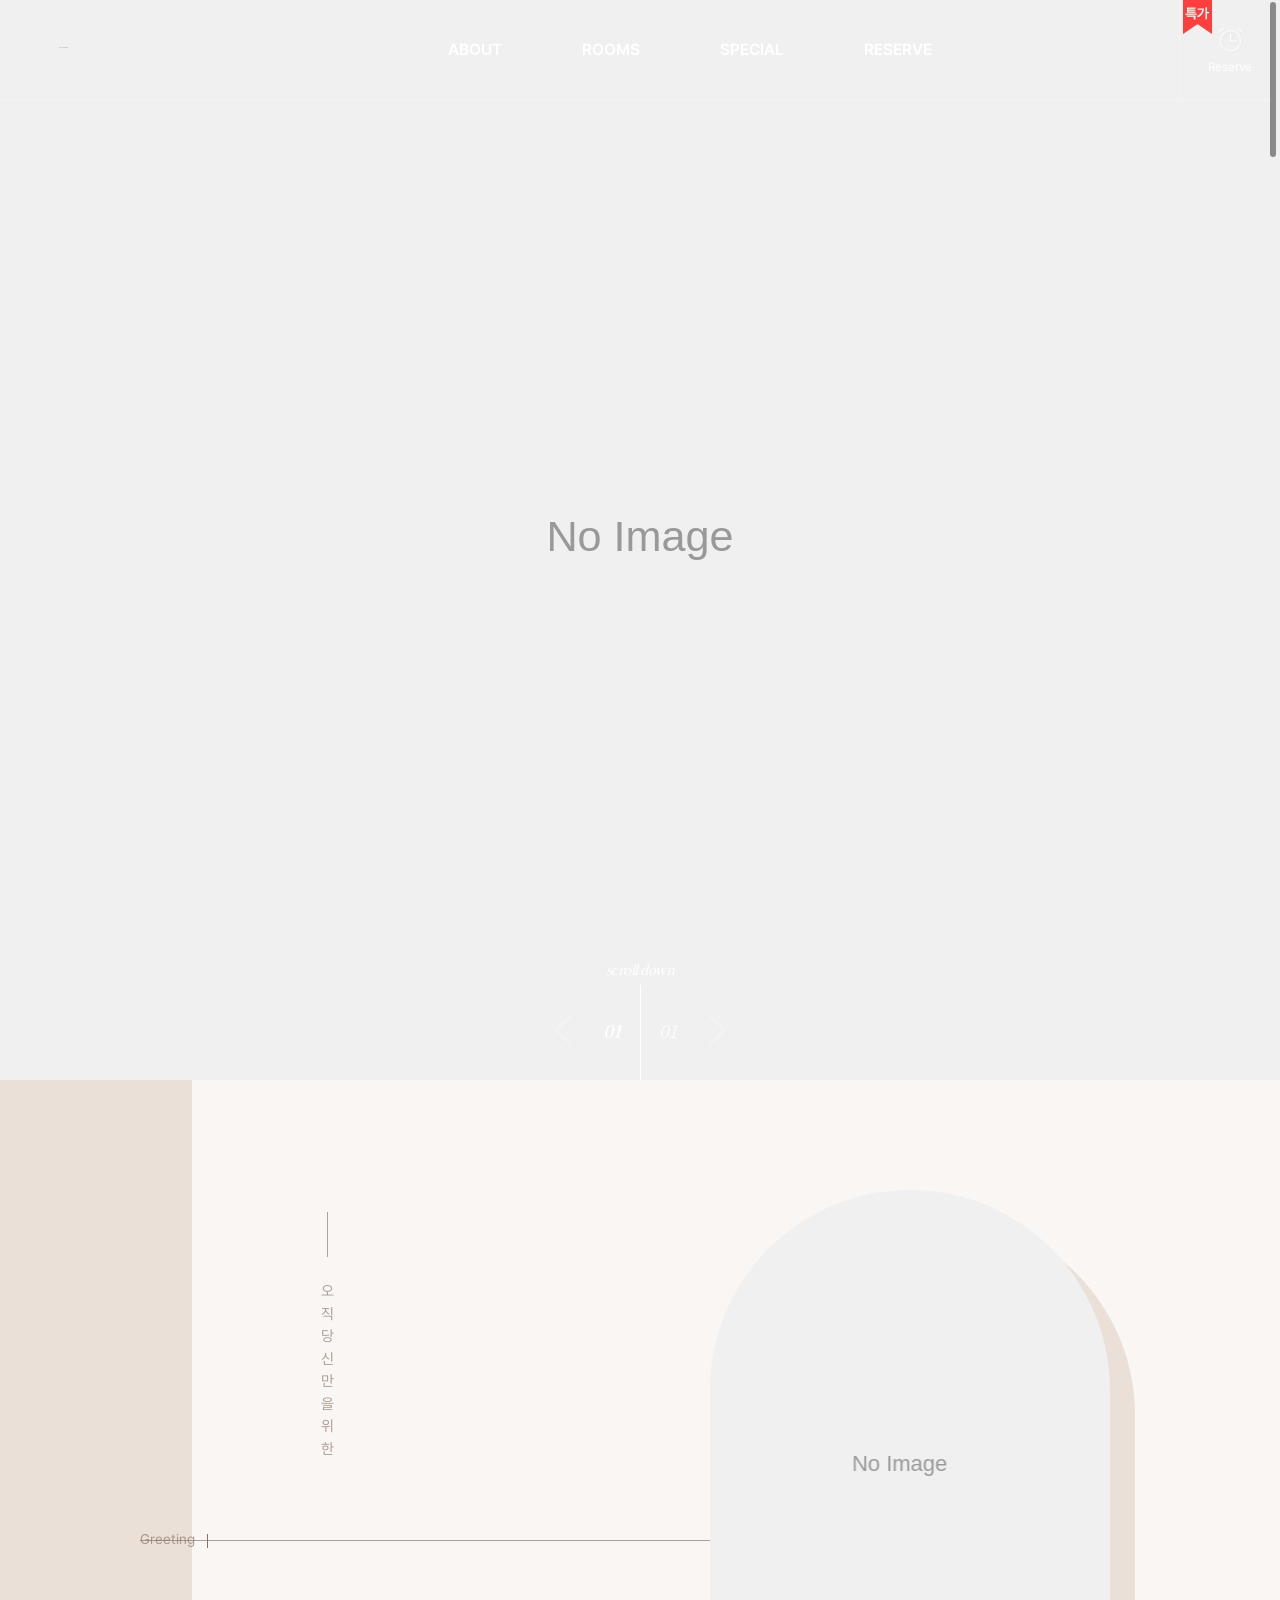
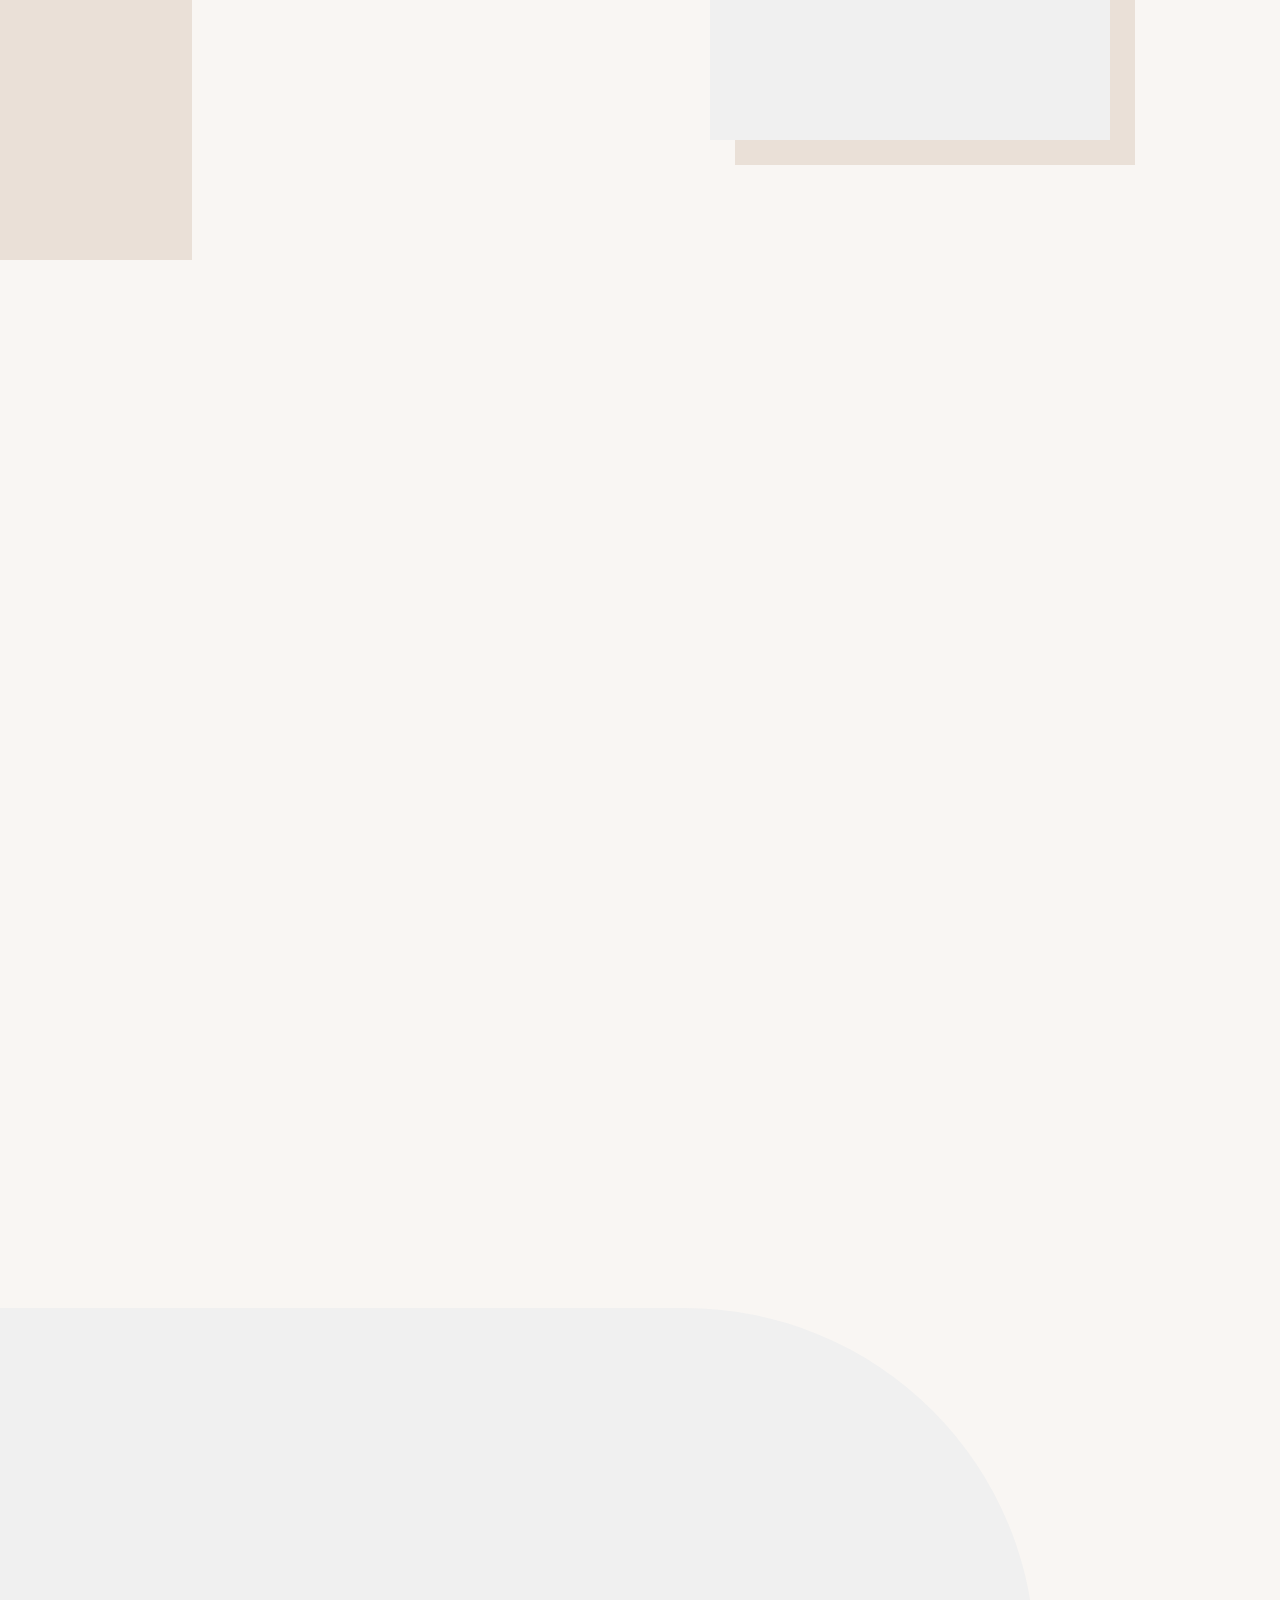
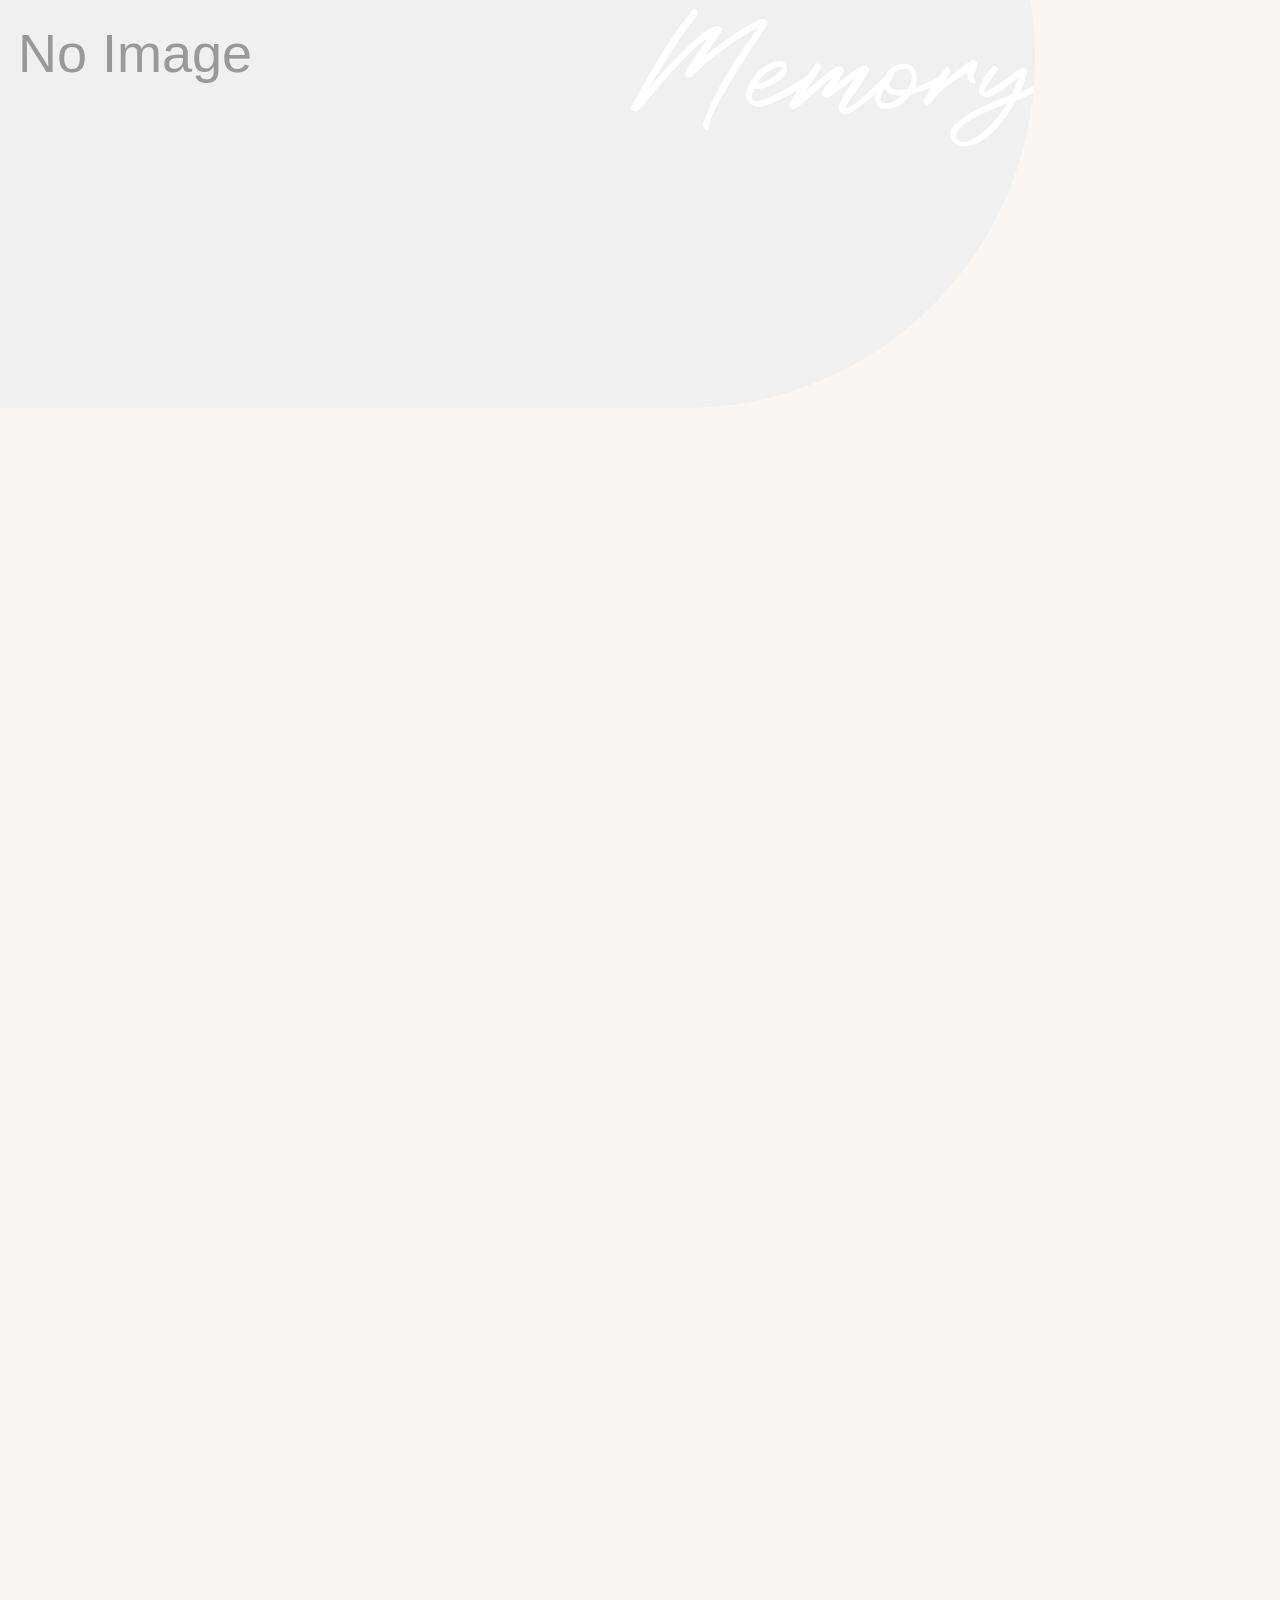
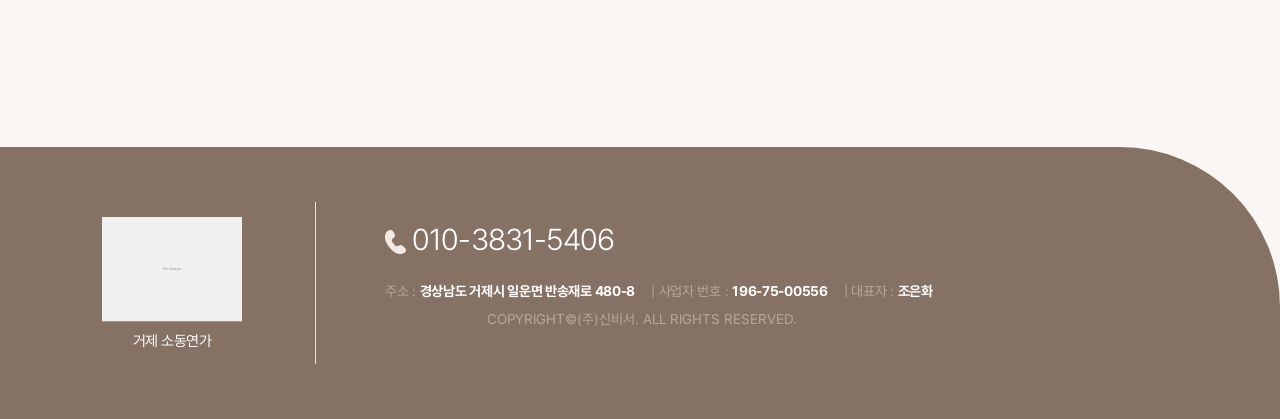
==== index.html @ 1a09d413 "Deploy site files" ====
<!DOCTYPE html>
<html xmlns="http://www.w3.org/1999/xhtml" class="is-smooth-scroll-compatible is-loading">
<head>
    <!-- 렌더 게이트: 매핑 전 placeholder/fallback 깜빡임 방지 (매핑 완료 시 페이드인) -->
    <style>html.tpl-loading body{opacity:0}body{opacity:1;transition:opacity .3s ease}</style>
    <script>document.documentElement.classList.add('tpl-loading');window.__tplReveal=function(){document.documentElement.classList.remove('tpl-loading');};setTimeout(function(){window.__tplReveal&&window.__tplReveal();},3000);</script>
    <meta name="viewport" content="width=device-width, initial-scale=1.0">
    <meta http-equiv="Content-Type" content="text/html; charset=utf-8">
    <meta property="og:type" content="website">
    <title data-page-title>거제 소동연가 스파 펜션 - 홈</title>
    <link rel="icon" href="data:," />
    <link rel="stylesheet" type="text/css" href="styles/theme.css">
    <link rel="stylesheet" type="text/css" href="styles/reset.css">
    <link rel="stylesheet" type="text/css" href="styles/style.css">
    <link rel="stylesheet" type="text/css" href="styles/board_black.css">
    <link rel="stylesheet" type="text/css" href="styles/popup_black.css">
    <link rel="stylesheet" type="text/css" href="styles/swiper-bundle.min.css">
    <link rel="stylesheet" type="text/css" href="styles/popup.css">
    <script src="js/jquery.min.js"></script>
    <script src="js/jquery-ui.min.js"></script>
    <script type="text/javascript" src="js/swiper-bundle.min.js"></script>
    <script type="text/javascript" src="js/jquery.cookie.min.js"></script>
    <script type="text/javascript" src="js/ScrollTrigger.min.js"></script>
    <script type="text/javascript" src="js/gsap.min.js"></script>
    <script type="text/javascript" src="js/polyfill.min.js"></script>
    <script type="text/javascript" src="js/sly.js"></script>
    <script nomodule="" src="//polyfill.io/v3/polyfill.min.js?features=Object.assign%2CElement.prototype.append%2CNodeList.prototype.forEach%2CCustomEvent%2Csmoothscroll" crossorigin="anonymous"></script>
    <script type="text/javascript" src="js/locomotive-scroll.min.js"></script>
  <!-- Open Graph Meta Tags for Social Media -->
  <meta property="og:type" content="website" />
  <meta property="og:title" content="거제 소동연가 스파 펜션 - 홈" />
  <meta property="og:description" content="오션뷰를 품은 자쿠지 스파가 있는 소동연가 펜션입니다. 거제도에서 편안한 쉼과 감성 가득한 시간을 연인, 가족과 함께 보내보세요." />
  
  <meta property="og:url" content="https://sodongyeonga.kr" />

  <!-- Twitter Card Meta Tags -->
  <meta name="twitter:card" content="summary_large_image" />
  <meta name="twitter:title" content="거제 소동연가 스파 펜션 - 홈" />
  <meta name="twitter:description" content="오션뷰를 품은 자쿠지 스파가 있는 소동연가 펜션입니다. 거제도에서 편안한 쉼과 감성 가득한 시간을 연인, 가족과 함께 보내보세요." />
  
</head>
<body>
    <div id="wrap">
        <div id="header-wrap"></div>
        <div class="scroll-wrap" id="doc" data-scroll-container="">
            <!-- s: container -->
            <div id="container">
                <!--// signature_video : 영상 밴드(숙소에 따라 있고 없다) -->
                <!-- data-* : data-index-signature | customFields.pages.index.sections[0].signature (mediaType==='video' 이면 videos[isSelected][0] 재생, 아니면 영역째 숨김) -->
                <div class="vimeoWrap" data-index-signature style="display:none;"></div>
                <!--// signature_video -->
                <!--// main_visual -->
                <div class="main_visual visual fadeDown" data-scroll="">
                    <div class="visual_box">
                        <div class="visual_control">
                            <div class="swiper-arw swiper-button-prev" style="background:url(images/visual_prev.png) no-repeat left center ;background-size:auto 100%;"></div>
                            <div class="paging swiper-pagination"></div>
                            <div class="swiper-arw swiper-button-next" style="background:url(images/visual_next.png) no-repeat right center ;background-size:auto 100%;"></div>
                        </div>
                        <div class="swiper-container">
                            <!-- data-* : data-index-hero-slides | customFields.pages.index.sections[0].hero.images[isSelected] (배경 슬라이드 동적 생성) -->
                            <div class="swiper-wrapper" data-index-hero-slides></div>
                        </div>
                    </div>
                    <a href="#content" class="scroll_down">scroll down</a>
                </div>
                <!--// main_visual -->
                <!-- s: content -->
                <section id="content" class="main">
                    <!-- s: main_about -->
                    <div class="main_about" data-scroll="">
                        <div class="cont">
                            <div class="fr">
                                <div class="img">
                                    <!-- data-* : data-index-about-image | essence.images[isSelected][0].url (background) -->
                                    <div class="vimg"><p class="about-img01" style="background-repeat:no-repeat;background-position:53% 50%;" data-index-about-image></p></div>
                                    <p class="rtxt fadeUp" data-scroll="">오직당신만을위한</p>
                                    <div class="bg"><p class="about-img02"></p></div>
                                </div>
                            </div>
                            <div class="fl">
                                <div class="vc">
                                    <p class="rtxt" data-scroll=""><span class="fadeUp" data-scroll="">오직당신만을위한</span></p>
                                    <!-- data-* : data-index-about-eyebrow | hero.title / data-index-about-title | essence.title -->
                                    <h3><span class="fadeUp" data-scroll="" data-index-about-eyebrow></span><i class="fadeUp" data-scroll="" data-index-about-title></i></h3>
                                    <div class="stxt" data-scroll="">
                                        <span>Greeting</span>
                                        <!-- data-* : data-index-about-description | essence.description (\n→<br>) -->
                                        <p data-index-about-description></p>
                                    </div>
                                </div>
                            </div>
                        </div>
                    </div>
                    <!-- e: main_about -->
                    <!-- s: main_room -->
                    <div class="main_room">
                        <div class="tits">
                            <h3 class="fadeUp" data-scroll="">Room</h3>
                            <p class="fadeUp" data-scroll="">Preview</p>
                        </div>
                        <div class="cont fadeUp" data-scroll="">
                            <div class="room">
                                <div class="swiper-container room-slide">
                                    <!-- data-* : data-index-room-slides | customFields.roomtypes[] (+ rooms[] id매칭). 동적 생성, 링크 room.html?room_id={id} -->
                                    <div class="swiper-wrapper item" data-index-room-slides></div>
                                </div>
                            </div>
                            <div class="room-ctrl">
                                <a href="#n" class="room-prev" style="background:url(images/room_prev.png) no-repeat left center"><span>이전</span></a>
                                <div class="room-paging"></div>
                                <a href="#n" class="room-next" style="background:url(images/room_next.png) no-repeat right center"><span>다음</span></a>
                            </div>
                        </div>
                    </div>
                    <!-- e: main_room -->
                    <!-- s: main_memory -->
                    <div class="main_memory">
                        <div class="cont">
                            <!-- data-* : data-index-memory-image | closing.images[isSelected][0].url (background) -->
                            <div class="img" data-scroll="" style="background-repeat:no-repeat;background-position:50% 50%;" data-index-memory-image>
                                <p class="memory-txt">Memory</p>
                            </div>
                            <div class="txt fadeUp" data-scroll="">
                                <!-- data-* : data-index-memory-description | closing.description (\n→<br>) -->
                                <p data-index-memory-description></p>
                            </div>
                            <p class="rtxt fadeUp" data-scroll="">소중한추억</p>
                        </div>
                    </div>
                    <!-- e: main_memory -->
                    <!-- s: main_stay -->
                    <div class="main_stay">
                        <div class="tits">
                            <!-- data-* : data-index-stay-name-en | property.nameEn (숙소 영문명) -->
                            <h3 class="fadeUp" data-scroll="" data-index-stay-name-en></h3>
                            <!-- data-* : data-index-stay-tagline | gallery.title -->
                            <p class="fadeUp" data-scroll="" data-index-stay-tagline></p>
                        </div>
                        <div class="cont">
                            <div class="fr">
                                <!-- data-* : data-index-stay-images | gallery.images[isSelected] (li 3칸, p background) -->
                                <ul data-index-stay-images>
                                    <li class="fadeUp" data-scroll="">
                                        <div class="img stay-img01"><p style="background-repeat:no-repeat;background-position:50% 50%;"></p></div>
                                    </li>
                                    <li class="fadeUp" data-scroll="">
                                        <div class="img stay-img02"><p style="background-repeat:no-repeat;background-position:50% 50%;"></p></div>
                                    </li>
                                    <li class="fadeUp" data-scroll="">
                                        <div class="img stay-img03"><p style="background-repeat:no-repeat;background-position:50% 50%;"></p></div>
                                    </li>
                                </ul>
                            </div>
                            <div class="fl">
                                <!-- data-* : data-index-stay-name | property.name -->
                                <h4 class="fadeUp" data-scroll="" data-index-stay-name></h4>
                                <!-- data-* : data-index-stay-description | gallery.description (\n→<br>) -->
                                <p class="fadeUp" data-scroll="" data-index-stay-description></p>
                                <div class="btns fadeUp" data-scroll="">
                                    <!-- data-* : data-booking-link | property.realtimeBookingId -->
                                    <a href="#!" target="_blank" class="btn_reserve" data-booking-link>예약하기</a>
                                </div>
                            </div>
                        </div>
                    </div>
                    <!-- e: main_stay -->
                </section>
                <!-- e: content -->
            </div>
            <!-- e: container -->
            <div id="footer-wrap"></div>
        </div><!-- e: scroll-wrap -->
    </div><!-- e: wrap -->
    <!-- 팝업 (homepage.customFields.popup.popups / enabled·기간 따라 노출, 미리보기 POPUP_UPDATE 연동) -->
    <div id="popup-container"></div>
<!-- infra: SEO/헤더·푸터 동적 + 데이터 매핑 -->
<script src="js/image-helpers.js"></script>
<script src="js/preview-handler.js"></script>
<script src="js/data-mapper/core/base-mapper.js"></script>
<script src="js/data-mapper/pages/header-footer-mapper.js"></script>
<script src="js/data-mapper/pages/index-mapper.js"></script>
<script src="js/header-footer-loader.js"></script>
<script src="js/custom.js"></script>
<!-- 팝업 매니저 -->
<script src="js/popup.js"></script>
</body>
</html>
---- styles/theme.css ----
/* ============================================================
   Theme CSS - 색상 및 폰트 정의 (이 파일만 교체하면 테마 변경)
   - 백오피스 theme(color.primary/secondary, font.koMain/koSub/enMain)와 매핑
   ============================================================ */

/* ===== Fonts ===== */
/* Noto Serif KR(ko-main): 웹폰트 / Pretendard(ko-sub)·Roustel(en-main): reset.css @font-face(로컬) */
@import url('https://fonts.googleapis.com/css2?family=Noto+Serif+KR:wght@200;300;400;500;600;700;900&display=swap');

:root {
  /* ===== Colors (백오피스에서 변경 가능) ===== */
  --color-primary: #eae0d7;    /* 라이트 배경/베이지 톤 */
  --color-secondary: #867165;  /* 메인 브라운(브랜드) */
  /* 투명도 파생은 CSS 상대색으로: rgb(from var(--color-primary) r g b / 0.5) */

  /* ===== Fonts ===== */
  --font-ko-main: 'Noto Serif KR', serif;   /* 한글 메인(명조 제목/본문) */
  --font-ko-sub: 'Pretendard', sans-serif;  /* 한글 서브(본문 기본) */
  --font-en-main: 'Roustel', serif;         /* 영문 메인(장식 스크립트) */
}
---- styles/style.css ----
/*** 공통 ***/
.clear:after {content:'';display:block;clear:both;}
.dn {display:none;}
.for_pc {display:inline-block;}
.for_m {display:none;}
.ff_notokr {font-family:var(--font-ko-sub) !important;}
.mo {display:none;}
@media screen and (max-width:640px){
    .for_pc {display:none;}
    .for_m {display:block;}
}
@media screen and (max-width:480px){
    .mo {display:block;}
}


/*** 레이아웃 ***/
html{overflow:hidden}
#wrap {min-width:360px;margin:0 auto;overflow:hidden;letter-spacing:-.5px;position:relative;background-color:rgb(from var(--color-primary) r g b / 0.3);}
.inner {max-width:1250px;margin:0 auto;box-sizing:border-box;position:relative;z-index:6;font-size:0; padding:0 20px;}
@media only screen and (max-width:1480px) {

}
@media only screen and (max-width:1280px) {

}
@media only screen and (max-width:1100px) {

}
@media only screen and (max-width:999px) {
    html.has-scroll-smooth{backface-visibility: hidden; /* transform: translateZ(0); */}
}
@media only screen and (max-width:680px){
    html.has-scroll-smooth{position: fixed;top: 0;bottom: 0;left: 0;right: 0;}
}
@media only screen and (max-width:480px){

}	

/*ybs*/
.header .btn_ybs {position:absolute;right:5%; top:0; width:100px;height:100px;text-align:center;display:flex;align-items: center; justify-content: center;border-left:1px solid rgba(255,255,255,0.2);font-size:12px;line-height:1;padding:0 0 0 0;color:#fff;letter-spacing:0;z-index:999;}
.header .btn_ybs span{display:block;padding-top:34px;color:#fff; font-size:12px;}
.header .btn_ybs span.over{color:#353535}
.header .btn_ybs .under{display:block;}
.header .btn_ybs .over{display:none;}
.header .btn_reserve .reser_price {position:absolute;left:0;top:0}

@media only screen and (max-width:999px) {  
    .header .btn_ybs{border-left:none; height:34px; display:none; width:34px; right:60px; top:50%;margin-top:-17px;}
    .header .btn_ybs span{width:34px;height:34px; background-size:22px auto !important; padding-top:0 !important; line-height:0;text-indent:-9999em;background-position:center center !important;}
}


/* ======================================================
header
=========================================================*/
.header {position:fixed;left:0;top:0;right:0;z-index:99; min-width:360px;border-bottom:1px solid rgba(255,255,255,0.2); -webkit-transition: all 0.3s ease-in-out;-moz-transition: all 0.3s ease-in-out;-o-transition: all 0.3s ease-in-out;transition: all 0.3s ease-in-out;}
.header.on{border-bottom:1px solid rgba(255,255,255,0.2);background:rgb(from var(--color-secondary) r g b / 0.35);}
.header .hd_inner {padding:0 0;width:calc(100% - 200px);margin:0 auto;box-sizing:border-box; height:100px;}
.header .hd_inner:after {content:'';display:block;clear:both;}
/* 로고 최대 폭/높이 — mapLogo가 인라인 max-width/max-height로 참조 (비율 유지한 채 축소)
   --logo-h는 각 구간의 헤더 배경(hd_inner) 높이 − .logo top 보다 작게 잡아 로고가 배경 밖으로 나가지 않게 함
   기본: 헤더 100px / top 20px, ≤999px: 헤더 70px / top 14px */
:root{ --logo-w:140px; --logo-h:60px; }
@media only screen and (max-width:1280px){ :root{ --logo-h:50px; } }
@media only screen and (max-width:999px){ :root{ --logo-h:45px; } }
@media only screen and (max-width:680px){ :root{ --logo-w:100px; --logo-h:40px; } }
.header .logo {color:#fff;text-align:center;z-index:999; position:absolute; left:40px; top:20px;}
.header .logo a{display:block;height:70px;}
.header .logo img {height:60px;}
.header .logo,

.header .hd_lnb ul,
.header .hd_lnb ul .depth1,
.header .btn_menu,
.header .btn_hd_res {display:inline-block;vertical-align:middle;font-size:0;}
.header .hd_lnb {position:relative;z-index:90; text-align:center; font-size:0; display:block;padding-left:100px}
.header .hd_lnb:after {content:'';display:block;clear:both;}
.header .hd_lnb ul{}
.header .hd_lnb ul,
.header .hd_lnb ul .depth1 {display:inline-block;vertical-align:middle;}
.header .hd_lnb ul .depth1 {font-size:18px;position:relative;}
/* padding 60px: 대메뉴 폭(글자+120px)이 드롭다운 max-width 이상이 되게 해 인접 서브메뉴끼리 겹치지 않도록 */
.header .hd_lnb ul .depth1 .depth1_a {line-height:6.25;display:block;padding:0 60px;transition:none;letter-spacing:0; text-transform:uppercase;}
.header .hd_lnb ul .depth1 .depth1_a span{font-weight:600; color:#fff;letter-spacing:0}
/* width:auto + min-width:100% → 내용만큼만 넓어지고 최소 대메뉴 폭은 유지, max-width에서 말줄임 */
.header .hd_lnb ul .depth1 .depth_box {position:absolute;left:50%;top:calc(100% + 30px);width:auto;min-width:100%;max-width:190px;transform:translateX(-50%);z-index:91;text-align:center;max-height:0;overflow:hidden;opacity:0;transition:max-height .4s, opacity .4s;}
/* --lnb-box-h / --lnb-bg-h: 열린 서브메뉴 실제 높이(custom.js updateLnbBgHeight가 .header에 주입). roomtypes 개수에 따라 가변 */
.header .hd_lnb ul .depth1 .depth_box.on {max-height:var(--lnb-box-h, 1000px);opacity:1;}
/* 화면 높이를 넘길 만큼 항목이 많으면 드롭다운 내부 스크롤 */
.header.is-lnb-scroll .hd_lnb ul .depth1 .depth_box.on {overflow-y:auto;overscroll-behavior:contain;scrollbar-width:thin;scrollbar-color:rgba(255,255,255,.5) transparent;}
.header.is-lnb-scroll .hd_lnb ul .depth1 .depth_box.on::-webkit-scrollbar {width:4px;}
.header.is-lnb-scroll .hd_lnb ul .depth1 .depth_box.on::-webkit-scrollbar-thumb {background:rgba(255,255,255,.5);border-radius:2px;}
.header.is-lnb-scroll .hd_lnb ul .depth1 .depth_box.on::-webkit-scrollbar-track {background:transparent;}
.header .hd_lnb ul .depth1 .depth_box li {font-size:14px;line-height:1;padding:7px 0;color:#333;}
.header .hd_lnb ul .depth1 .depth_box li + li {margin-top:5px;}
/* 긴 객실명은 한 줄 유지 + 말줄임(...) — 줄바꿈으로 드롭다운이 세로로 폭증하는 것 방지 (full 텍스트는 title 속성) */
.header .hd_lnb ul .depth1 .depth_box li a {display:inline-block;max-width:100%;white-space:nowrap;overflow:hidden;text-overflow:ellipsis;vertical-align:middle;font-size:inherit;color:inherit; line-height:1.5em; position:relative;font-size:16px;font-weight:300; color:#fff;letter-spacing:0}

.header .hd_lnb ul .depth1 .depth_box li a:after{width:0;left:50%; bottom:-1px; border-bottom:1px solid #fff; display:block; content:""; position:absolute;-webkit-transition:  width 0.4s ease-in-out;-moz-transition:  width 0.4s ease-in-out;-o-transition:  width 0.4s ease-in-out;transition: width 0.4s ease-in-out;-webkit-transform: translateX(-50%); -moz-transform: translateX(-50%);-ms-transform: translateX(-50%); -o-transform:  translateX(-50%);transform: translateX(-50%);}
.header .hd_lnb ul .depth1 .depth_box li a:hover:after, .header .hd_lnb ul .depth1 .depth_box li.active a:after{width:100%;}


.header .hd_lnb .hd_lnb01 {float:left;}
.header .hd_lnb .hd_lnb02 {float:right;}
.header .hd_lnb_bg{position:absolute;left:0;top:100%;right:0;background:rgb(from var(--color-secondary) r g b / 0.35);z-index:50;overflow:hidden;height: 0;box-sizing: border-box;height:0;transition:all .5s;}
.header .hd_lnb_bg.on {height:var(--lnb-bg-h, 500px);}


/* .header.on{background:#fff;border-bottom-color:#efefef;}
.header.on .logo a{background:url(../common/images/logo_over.png) no-repeat ;background-size:auto 100% }
.header.on .logo img{visibility:hidden;}
.header.on .hd_lnb ul .depth1 .depth1_a span{color:#353535}
.header.on .hd_lnb ul .depth1 .depth1_a:hover {text-decoration:underline;} */


.header .btn_menu {display:none;width:36px;height:36px;position:absolute;right:20px;top:50%;transform:translateY(-50%);cursor:pointer;}
/*reserve*/
.header .btn_reserve {position:absolute;right:0%; top:0; width:100px;height:100px;text-align:center;display:flex;align-items: center; justify-content: center;border-left:1px solid rgba(255,255,255,0.2);font-size:12px;line-height:1;padding:0 0 0 0;color:#fff;letter-spacing:0;}
.header .btn_reserve span{display:block;padding-top:34px;color:#fff; font-size:12px;}
.header .btn_reserve span.over{color:#353535}

.header .btn_menu .under{display:block; height:36px}
.header .btn_menu .over{display:none;}
/* .header.on .btn_menu .under{display:none}
.header.on .btn_menu .over{display:block; height:36px;} */

/*reserve*/
.header .btn_reserve .under{display:block;}
.header .btn_reserve .over{display:none;}

/* .header.on .btn_reserve{border-left-color:#ededed;}
.header.on .btn_reserve .under{display:none}
.header.on .btn_reserve .over{display:block;} */
@media only screen and (max-width:1480px) {
    .header .btn_ybs {right:6%;}

}
@media only screen and (max-width:1280px) {
    .header .btn_reserve {right:0%;}
    .header .btn_ybs {right: 9%;}
    .header .logo{top:22px; left:30px}
    .header .logo a{display:block;height:50px;}
    .header .logo img {height:50px;}
    .header .hd_lnb ul .depth1 .depth1_a{padding:0 40px;}
    /* 대메뉴 폭이 줄어드는 구간 — 드롭다운도 같이 좁혀 겹침 방지(긴 객실명은 말줄임) */
    .header .hd_lnb ul .depth1 .depth_box{max-width:150px;}
}
@media only screen and (max-width:1100px) {
    .header .btn_ybs {right:9%;}

}
@media only screen and (min-width:999px) {

    .header .btn_menu, .aside, .aside_bg{display:none !important;}
}
@media only screen and (max-width:999px) {
    .header{border-bottom:1px solid rgba(255,255,255,0.2);}
    .header.on{background:rgb(from var(--color-secondary) r g b / 0.65) !important ;border-bottom:1px solid rgba(255,255,255,0.2);}
    .header .hd_inner, .header.on .hd_inner {width:auto; height:70px; padding-right:0;}
    .hd_lnb{display:none !important;}
    .header .btn_menu{display:block;}
    .header .btn_reserve{display:none !important}

    .header .logo {position:Absolute; left:20px; top:14px; display:block;}
    .header .logo a{display:block;height:45px;}
    .header .logo img {height:45px;}

    .header .btn_reserve{border-left:none; height:34px; display:block; width:34px; right:60px; top:50%;margin-top:-17px;}
    .header .btn_reserve span{width:34px;height:34px; background-size:22px auto !important; padding-top:0 !important; line-height:0;text-indent:-9999em;background-position:center center !important;}
}
@media only screen and (max-width:680px) {
    .header .logo{top:15px;}
    .header .logo a{height:36px;}
    .header .logo img {height:45px;}
}
@media only screen and (max-width:480px) {

}



.aside {position:relative; z-index:1112;position:fixed;right:-480px;top:0;height:100%; max-height:100%; min-width:320px;width:86%; max-width:480px;overflow-y:auto;background:var(--color-primary);transition-timing-function:ease-in-out;display:flex;align-items: center; justify-content: center;-webkit-transition:right .6s cubic-bezier(.77,0,.175,1);-moz-transition:right .6s cubic-bezier(.77,0,.175,1);transition:right .6s cubic-bezier(.77,0,.175,1)}
.aside .aisde_inner {width:100% ;text-align:center;}
.aside.on{right:0;}
.aside .aside_box { }
.aside .btn_close {position:absolute;right:30px;top:30px;width:30px;height:30px;background-size:25px !important;z-index:9910;}
.aside.on .btn_close {display:block;}
.aside .depth1 {font-family: 'Montserrat'; font-size:32px;letter-spacing:0;line-height:1.4em;color:var(--color-secondary);display:block; font-weight:600;}
.aside .depth1:nth-child(n+2){margin-top:30px;}
.aside .depth_list {display:none;transition:none;padding:15px 0}
.aside .depth_list li {}
.aside .depth_list li:nth-child(n+2){margin-top:15px}
.aside .depth_list li a {font-family: var(--font-ko-main);font-size:20px;line-height:1.4em;display:block;color:#797979; font-weight:300;}
.aside .depth_list li a:hover{color:#353535}

.aside_bg {position:fixed;left:0;top:0;bottom:0;right:0;z-index:900;background:rgba(0,0,0,0.7);display:none;cursor:pointer;}

@media only screen and (max-width:1480px) {

}
@media only screen and (max-width:1280px) {

}
@media only screen and (max-width:1100px) {

}
@media only screen and (max-width:999px) {

}
@media only screen and (max-width:680px) {	
    .aside .depth1:nth-child(n+2){margin-top:25px;}
    .aside .btn_close {background-size:22px auto !important; right:25px; top:25px;}
    .aside .depth1 {font-size:28px;}
    .aside .depth_list li:nth-child(n+2){margin-top:12px}
    .aside .depth_list li a {font-size:18px;}
}
@media only screen and (max-width:480px) {
    .aside .depth1:nth-child(n+2){margin-top:20px;}
    .aside .btn_close {background-size:19px auto !important;right:20px; top:20px;}
    .aside .depth1 {font-size:24px;}
    .aside .depth_list li:nth-child(n+2){margin-top:10px}
    .aside .depth_list li a {font-size:16px;}
}
@media only screen and (max-width:400px) {
    .aside .depth1 {font-size:21px;}
    .aside .depth_list li a {font-size:15px; font-weight:500;}
}

/*** 공통 ***/
.swiper-container {overflow:hidden;}
.swiper-pagination.paging {position:static;transform:none;width:auto;}
.swiper-arw.swiper-button-next,
.swiper-arw.swiper-button-prev {cursor:pointer;width:auto;height:auto;margin:0;display:inline-block;position:static;font-size:0;}
.swiper-arw.swiper-button-next:after,
.swiper-arw.swiper-button-prev:after {display:none;}
.swiper-horizontal .swiper-pagination.swiper-paging {bottom:104px;text-align:center;z-index:5;}
.swiper-horizontal .swiper-pagination.swiper-paging .swiper-pagination-bullet {width:10px;height:10px;border-radius:10px;opacity:1;background:#fff;transition:all .4s;}
.swiper-horizontal .swiper-pagination.swiper-paging .swiper-pagination-bullet-active {width:50px;background:var(--color-secondary);}

.link {position:absolute;left:0;top:0;width:100%;height:100%;z-index:1;}





/* ======================================================
signature video (히어로 위 영상 밴드, 영상 있는 숙소만 노출)
=========================================================*/
.vimeoWrap {position:relative;width:100%;font-size:0;line-height:0;overflow:hidden;background:#000;}
.vimeoWrap .signature-video {display:block;width:100%;height:auto;object-fit:cover;}

/* ======================================================
visual
=========================================================*/
.visual {height:100vh;z-index:0;position:relative;}
.visual .ico {position:absolute;left:35px;bottom:-135px;width:362px;height:269px;z-index:2;animation:move1 2.5s ease-in-out infinite;-webkit-animation:move1 2.5s ease-in-out infinite;}
.visual .visual_box {overflow:hidden;}
.visual .visual_box,
.visual .visual_box .swiper-container,
.visual .visual_box .swiper-slide {height:100%;}
.visual .visual_txt {position:absolute;left:50%;top:50%;z-index:2;transform:translate(-50%,-50%);text-align:center;width:100%;padding: 0 40px;box-sizing:border-box;word-break:keep-all;}
.visual .visual_txt strong,
.visual .visual_txt p {color:#fff;}
.visual .visual_txt strong {font-size:50px;line-height:.8;font-weight:600;font-family:var(--font-ko-sub);}
.visual .visual_txt p {font-size:20px;line-height:1;margin-top:1.5em;}
.visual .arw {position:absolute;top:50%;left:50%;transform:translate(-50%, -50%);width:calc(100% - 200px);height:1px;z-index:2;}
.visual .arw:after {content:"";display:block;clear:both;}
.visual .arw .swiper-arw {width:80px;height:80px;}
.visual .arw .swiper-button-prev {float:left; margin-right:16px}
.visual .arw .swiper-button-next {float:right; margin-left:16px}
.visual .visual_control {width:190px;font-size:0;text-align:center;position:absolute;bottom:45px;left:50%;z-index:2;transform:translate(-50%,0);}
.visual .visual_control > * {display:inline-block;vertical-align:middle;}
.visual .visual_control .swiper-arw {width:18px;height:30px;}

.visual .visual_control .swiper-pause {width:10px;height:10px;margin-left:22px;cursor:pointer;border: 3px solid #fff;border-width: 0 3px 0 3px;box-sizing: border-box;}
.visual .visual_control .swiper-start {display:none;margin-left: 21px;cursor:pointer;border-left: 5px solid transparent;border-right: 6px solid transparent;border-bottom: 9.45px solid #fff;transform: rotate(92deg);}

.visual .paging,
.visual .paging span {font-size:0;}
.visual .paging {margin:0px 24px;}
.visual .paging span {font-size:20px;color:#fff;position:relative;font-family: var(--font-ko-main);font-style:italic; line-height:30px;display:inline-block;vertical-align:top; width:26px;}
.visual .paging span + span {padding-left:30px;font-weight:100;}
.visual .paging .swiper-pagination-current {font-weight:600;}

.visual .scroll_down{position:absolute; left:50%; width:160px; margin-left:-80px;line-height:30px; bottom:95px;font-style:italic;  text-align:Center;font-family: var(--font-ko-main); font-size:13px; color:#fff; font-weight:500; z-index:912;}
.visual .scroll_down:after{border-left:1px solid #fff; height:95px; position:Absolute; left:50%; bottom:-95px; display:block; content:""}

.visual.travel{height:500px;}
@media only screen and (max-width:1480px) {
    .visual {height:1080px;}
    .visual .visual_box .swiper-slide .img{height:1080px;}

    .visual.travel{height:450px;}
    .visual.travel .visual_box .swiper-slide .img{height:900px;}

    .visual .visual_control { bottom:35px}
    .visual .visual_control .swiper-arw {width:22px;background-size:20px auto !Important;}

    .visual .paging {margin:0px 24px;}
    .visual .paging span{font-size:18px;}
}
@media only screen and (max-width:1250px) {
    .visual {height:900px;}
    .visual .visual_box .swiper-slide .img{height:900px;}

    .visual.travel{height:400px;}
    .visual.travel .visual_box .swiper-slide .img{height:800px;}

    .visual .scroll_down{font-size:12px; bottom:70px; }
    .visual .scroll_down:after{height:70px;bottom:-70px; }
}
@media only screen and (max-width:1100px) {
    .visual {height:800px;}
    .visual .visual_box .swiper-slide .img{height:800px;}

    .visual.travel{height:400px;}
    .visual.travel .visual_box .swiper-slide .img{height:600px;}
}
@media only screen and (max-width:999px) {
    .visual {height:700px;}
    .visual .visual_box .swiper-slide .img{height:700px;}

    .visual.travel{height:350px;}
    .visual.travel .visual_box .swiper-slide .img{height:500px;}

    .visual .visual_control { bottom:25px}
    .visual .visual_control .swiper-arw {width:20px;background-size:18px auto !Important; height:20px;}

    .visual .paging {margin:0px 16px;}
    .visual .paging span{font-size:16px; line-height:20px;}

    .visual .scroll_down{font-size:11px; bottom:50px; }
    .visual .scroll_down:after{height:50px;bottom:-50px; }
}
@media only screen and (max-width:680px) {
    .visual {height:600px;}
    .visual .visual_box .swiper-slide .img{height:600px;}

    .visual.travel{height:230px;}
    .visual.travel .visual_box .swiper-slide .img{height:300px;}

    .visual .visual_control .swiper-arw {width:18px;background-size:14px auto !Important;}
    .visual .paging span{font-size:14px;}

    .visual .scroll_down{font-size:10px; bottom:40px; }
    .visual .scroll_down:after{height:40px;bottom:-40px; }
}
@media only screen and (max-width:480px) {
    .visual {height:500px;}
    .visual .visual_box .swiper-slide .img{height:500px;}


    .visual .visual_control { bottom:15px}
    .visual .visual_control .swiper-arw{width:16px;background-size:10px auto !Important;}

    .visual .paging {margin:0px 12px;}
    .visual .paging span{font-size:12px;}
}
@media only screen and (max-width:400px) {
    .visual {height:400px;}
    .visual .visual_box .swiper-slide .img{height:400px;}

    .visual .visual_control .swiper-arw{background-size:8px auto !Important;}
}


/* ======================================================
.main_about
=========================================================*/
.main_about{padding:110px 0 120px 0;position:relative;}
.main_about:before{width:15%; max-width:335px;height:100%; position:Absolute; left:-9%; top:0; background:var(--color-primary); display:block ;content:"";-webkit-transition: all 1.5s ease-in-out;-moz-transition: all 1.5s ease-in-out;-o-transition: all 1.5s ease-in-out;transition: all 1.5s ease-in-out;}
.main_about.is-inview:before{left:0;}
.main_about .cont{ position:relative ;z-index:23;}
.main_about .cont:after{display:block; content:"";clear:both}
.main_about .cont .fl{float:left; width:50%; box-sizing:border-box; position:relative ;z-index:2; display:flex;align-items: center; justify-content: right; }
.main_about .cont .fr{float:right;width:50%; box-sizing:border-box; position:relative ;z-index:232; padding-left:70px;}

.main_about .cont .fl .vc{display:inline-block;vertical-align:top; position:relative;width:625px; text-align:center; padding-top:300px; box-sizing:border-box;min-height:550px;}
.main_about .cont .fl .rtxt{position:absolute;left:50%; top:0; color:rgb(from var(--color-secondary) r g b / 0.65); font-size:15px; line-height:1.5em; width:16px; padding-top:90px; margin-left:-8px;}
.main_about .cont .fl .rtxt span{ animation-delay:0.2s; display:block;color:rgb(from var(--color-secondary) r g b / 0.65); font-size:15px; }
.main_about .cont .fl .rtxt:after{border-left:1px solid rgb(from var(--color-secondary) r g b / 0.65); height:0; position:Absolute; left:50%; margin-left:-1px; top:22px; display:block; content:"";-webkit-transition: height 1s ease-in-out;-moz-transition: height 1s ease-in-out;-o-transition: height 1ss ease-in-out;transition: height 1s ease-in-out;}
.main_about .cont .fl .rtxt.is-inview:after{opacity:1;height:45px; transition-delay: 0.1s;}

.main_about .cont .fl h3{text-align:center;}
.main_about .cont .fl h3 span{animation-delay:0.3s;display:block;font-family: var(--font-en-main); line-height:1em; font-size:120px; color:var(--color-secondary); margin-bottom:15px;}
.main_about .cont .fl h3 i{animation-delay:0.4s;font-family: var(--font-ko-main); font-size:22px; color:var(--color-secondary);  display:block}
.main_about .cont .fl .stxt{margin-top:40px; position:relative;line-height:1.2em;  padding-left:80px;padding-bottom:10px; margin-left:125px;text-align:left;}
.main_about .cont .fl .stxt:before{border-right:1px solid var(--color-secondary); position:absolute ;left:67px; top:10px; height:0;display:block; content:"";-webkit-transition: height 0.5s ease-in-out, top 0.5s ease-in-out;-moz-transition: height 0.5s ease-in-out, top 0.5s ease-in-out;-o-transition: height 0.5s ease-in-out, top 0.5s ease-in-out;transition: height 0.5s ease-in-out, top 0.5s ease-in-out}
.main_about .cont .fl .stxt.is-inview:before{height:14px;transition-delay: 0.6s;top:4px;}
.main_about .cont .fl .stxt span{font-size:14px; color:rgb(from var(--color-secondary) r g b / 0.65); position:absolute ;left:0; top:0; letter-spacing:0;opacity:0;-webkit-transition: opacity 0.5s ease-in-out, transform 0.65s ease-in-out;-moz-transition: opacity 0.5s ease-in-out, transform 0.65s ease-in-out;-o-transition: opacity 0.5s ease-in-out, transform 0.65s ease-in-out;transition: opacity 0.5s ease-in-out, transform 0.65s ease-in-out;  -webkit-transform: translateX(30px); -moz-transform: translateX(30px);-ms-transform: translateX(30px); -o-transform:  translateX(30px);transform: translateX(30px);}
.main_about .cont .fl .stxt:after{position:absolute ;left:0; bottom:-1px; border-bottom:1px solid rgb(from var(--color-secondary) r g b / 0.65); display:block; content:""; width:700px;}
.main_about .cont .fl .stxt br{display:none}
.main_about .cont .fl .stxt p{line-height:1.7em; color:var(--color-secondary); font-size:14px; opacity:0;-webkit-transition: opacity 0.5s ease-in-out, transform 0.65s ease-in-out;-moz-transition: opacity 0.5s ease-in-out, transform 0.65s ease-in-out;-o-transition: opacity 0.5s ease-in-out, transform 0.65s ease-in-out;transition: opacity 0.5s ease-in-out, transform 0.65s ease-in-out;  -webkit-transform: translateX(30px); -moz-transform: translateX(30px);-ms-transform: translateX(30px); -o-transform:  translateX(30px);transform: translateX(30px);}

.main_about .cont .fl .stxt.is-inview span{transition-delay: 0.4s; opacity:1;-webkit-transform: translateX(0); -moz-transform: translateX(0);-ms-transform: translateX(0); -o-transform:  translateX(0);transform: translateX(0);}
.main_about .cont .fl .stxt.is-inview p{transition-delay: 0.65s;opacity:1;-webkit-transform: translateX(0); -moz-transform: translateX(0);-ms-transform: translateX(0); -o-transform:  translateX(0);transform: translateX(0);}

.main_about .cont .fr .rtxt{animation-delay:0.5s;position:absolute;left:-34px; top:0; color:rgb(from var(--color-secondary) r g b / 0.65); font-size:13px; line-height:1.75em; width:14px; padding-top:60px; margin-left:-8px; display:none;}
.main_about .cont .fr .rtxt:after{border-left:1px solid rgb(from var(--color-secondary) r g b / 0.65); height:35px; position:absolute; left:50%; margin-left:-1px; top:22px; display:block; content:"";}

.main_about .cont .fr .img{width:400px;height:550px; position:relative; z-index:23;}
.main_about .cont .fr .img .vimg p{height:550px; background-size:cover !Important;border-radius:200px 200px 0 0; overflow:hidden;}
.main_about .cont .fr .img .vimg{animation-delay:0.6s;width:400px;height:550px;position:relative;z-index:23;}
.main_about .cont .fr .img .bg{animation-delay:0.9s; width:100%;height:100%;position:absolute;right:-25px; bottom:-25px; z-index:-1; display:block ;content:""}
.main_about .cont .fr .img .bg p{width:400px;height:550px; border-radius:200px 200px 0 0;background:var(--color-primary);  }

@media only screen and (max-width:1480px) {

}
@media only screen and (max-width:1250px) {
    .main_about:before{width:8%;}

    .main_about .cont .fl .vc{width:550px; padding-top:280px;}
    .main_about .cont .fl .rtxt span{font-size:14px;}
    .main_about .cont .fl h3{}
    .main_about .cont .fl h3 span{font-size:100px}
    .main_about .cont .fl h3 i{font-size:20px;}
    .main_about .cont .fl .stxt{margin-top:30px;} 

    .main_about .cont .fr .img{width:360px; height:520px;}
    .main_about .cont .fr .img .vimg{width:360px; height:520px;}
    .main_about .cont .fr .img .vimg p{height:520px;}
    .main_about .cont .fr .img .bg p{width:360px;height:520px;}
}
@media only screen and (max-width:1100px) {
    .main_about:before{width:7%;}

    .main_about .cont .fl .vc{width:500px; padding-top:250px; min-height:500;}
    .main_about .cont .fl .rtxt span{font-size:13px;}
    .main_about .cont .fl h3{font-size:18px;}
    .main_about .cont .fl h3 span{font-size:80px}
    /* .main_about .cont .fl h3 i{font-size:18px;} */
    .main_about .cont .fl .stxt{margin-top:30px; margin-left:110px} 

    .main_about .cont .fr .img{width:330px; height:480px;}
    .main_about .cont .fr .img .vimg{width:330px; height:480px;}
    .main_about .cont .fr .img .vimg p{height:480px;}
    .main_about .cont .fr .img .bg p{width:330px;height:480px;}
}
@media only screen and (max-width:999px) {
    .main_about{padding:70px 0}
    .main_about:before{display:none;}
    .main_about .cont .fl{float:none;width:auto; display:block; margin-top:70px; text-align:center;}
    .main_about .cont .fr{float:none;width:auto;  display:block; padding:0}
    .main_about .cont .fl .rtxt{display:none;}

    .main_about .cont .fl h3{}
    .main_about .cont .fl h3 span{font-size:70px}
    /* .main_about .cont .fl h3 i{font-size:16px;} */
    .main_about .cont .fl .stxt{margin-top:30px; margin-left:0;text-align:Center; padding:0; line-height:1.7em; }
    .main_about .cont .fl .stxt br{display:Block;}
    .main_about .cont .fl .stxt span{display:none;}
    .main_about .cont .fl .stxt:before{display:none;}
    .main_about .cont .fl .stxt:after{display:none;}	
    .main_about .cont .fl .stxt p{ font-size:15px; font-weight:300;}


    .main_about .cont .fl .vc{width:auto; padding-top:0;display:block; text-align:center; min-height:auto;}

    .main_about .cont .fr .rtxt{display:block;}
    .main_about .cont .fr .img{margin:0 auto;width:330px; height:480px;}
    .main_about .cont .fr .img .vimg{width:330px; height:480px;}
    .main_about .cont .fr .img .vimg p{height:480px;}
    .main_about .cont .fr .img .bg{ right:-20px ;bottom:-20px;}
    .main_about .cont .fr .img .bg p{width:330px;height:480px;}
}
@media only screen and (max-width:680px) {
    .main_about{padding:50px 0; padding-top:70px}
    .main_about .cont .fl h3{}
    /* .main_about .cont .fl h3 span{font-size:50px}
    .main_about .cont .fl h3 i{font-size:15px;} */
    .main_about .cont .fl .stxt{margin-top:20px;}

    .main_about .cont .fr .rtxt{left:-24px; font-size:12px;}
    .main_about .cont .fr .img{width:290px; height:430px;}
    .main_about .cont .fr .img .vimg{width:290px; height:430px;}
    .main_about .cont .fr .img .vimg p{height:430px;}
    .main_about .cont .fr .img .bg{right:-15px ;bottom:-15px;}
    .main_about .cont .fr .img .bg p{width:290px;height:430px; }
}
@media only screen and (max-width:480px) {
    .main_about .cont .fl{margin-top:50px;}
    .main_about .cont .fl h3{}
    /* .main_about .cont .fl h3 span{font-size:45px}
    .main_about .cont .fl h3 i{font-size:14px;} */

    .main_about .cont .fr .img{width:250px; height:360px;}
    .main_about .cont .fr .img .vimg{width:250px; height:360px;}
    .main_about .cont .fr .img .vimg p{height:360px;}
    .main_about .cont .fr .img .bg{}
    .main_about .cont .fr .img .bg p{width:250px;height:360px;}
}
@media only screen and (max-width:400px) {
    .main_about .cont .fr .img{width:220px; height:310px;}
    .main_about .cont .fr .img .vimg{width:220px; height:310px;}
    .main_about .cont .fr .img .vimg p{height:310px;}
    .main_about .cont .fr .img .bg{right:-10px ;bottom:-10px;}
    .main_about .cont .fr .img .bg p{width:220px;height:310px; }
}







/* ======================================================
.main_room
=========================================================*/
.main_room{padding:150px 0 150px 0;}
.main_room .tits{text-align:center;}
.main_room .tits h3{font-family:'Montserrat'; color:var(--color-secondary); font-weight:500; line-height:1.1em; font-size:45px;animation-delay:0.2s;}
.main_room .tits p{font-size:35px; font-weight:400 ;color:var(--color-primary);font-family: var(--font-en-main); line-height:1.1em; text-indent:15px; margin-top:-19px;animation-delay:0.3s;}

.main_room .cont{max-width:1056px; margin:0 auto; margin-top:40px;padding:0 80px; position:Relative;animation-delay:0.4s;}
.main_room .cont .room{width:calc(100% + 34px); margin-left:-17px; overflow:hidden; box-sizing:border-box ; padding:0 17px;}
.main_room .cont .room .swiper-container{overflow:visible}
.main_room .cont .item a{display:block; position:relative}

.main_room .cont .img{ position:relative; background-size:cover !important;box-shadow: 0 0 8px rgba(0, 0, 0, 0.25)  ; -webkit-box-shadow: 0 0 8px rgba(0, 0, 0, 0.25)  ; -moz-box-shadow: 0 0 8px rgba(0, 0, 0, 0.25)  ; }
.main_room .cont .img:after{position:absolute;font-size: 13px; color:var(--color-secondary); background:#fff; width:64px;height:64px; border-radius:64px; line-height:64px; text-align:center;right:20px; bottom:20px; opacity:0;transition: opacity 0.7s; background:rgba(255,255,255,1);box-shadow: 3px 3px 8px rgba(0, 0, 0, 0.2)  ; -webkit-box-shadow: 3px 3px 8px rgba(0, 0, 0, 0.2)  ; -moz-box-shadow: 3px 3px 8px rgba(0, 0, 0, 0.2)  ; text-align: center;font-family: 'Montserrat';font-weight: 500; letter-spacing:-0.01em;display: flex;flex-wrap: wrap;align-items: center;justify-content: center;white-space: nowrap; display:block; content:"View"; font-weight: 600;}

.main_room .cont a:hover .img:after{opacity:1}

.main_room .cont .c01 .img{height:500px;}
/*.main_room .cont .c02 .img{height:250px;}*/
.main_room .cont .c01:nth-child(even) .img{height:250px}

.main_room .cont .txt{text-align:Center; min-height:65px; padding-top:22px; box-sizing:Border-box;}
.main_room .cont .txt .btxt{font-size:18px; font-weight:500; color:var(--color-secondary); letter-spacing:-0.03em; line-height:1.2em;}
.main_room .cont .txt .stxt{margin-top:5px;font-size:14px; font-weight:400; color:#999; letter-spacing:-0.03em; line-height:1.7em;}

.main_room .cont .room-prev{width:56px;height:20px; position:absolute; left:10px; top:50%;margin-top:-10px; }
.main_room .cont .room-next{width:56px;height:20px; position:absolute; right:10px; top:50%;margin-top:-10px; }

.main_room .cont .room-prev span,.main_room .cont .room-next span{text-indent:-9999em;display:block; position:Relative;}

.main_room .room-paging{display:none;text-align:center; color:#888; line-height:30px;vertical-align:top; margin:0 30px;}
.main_room .room-paging span{font-size:13px;color:#888; line-height:30px;}

/* 객실 2개 이하: 슬라이드 OFF → 정적 정사각형 배치(참고: oreuda.co.kr) */
.main_room .cont.room-static .room-ctrl{display:none;}
.main_room .cont.room-static .room{width:100%; margin-left:0; padding:0;}
.main_room .cont.room-static .room .swiper-container{overflow:hidden;}
.main_room .cont .room.is-static .swiper-wrapper{display:flex; flex-wrap:wrap; justify-content:center; gap:34px; transform:none !important;}
.main_room .cont .room.is-static .swiper-slide{width:calc(50% - 17px); max-width:511px; flex:0 0 auto; height:auto;}
.main_room .cont .room.is-static .c01 .img,
.main_room .cont .room.is-static .c01:nth-child(even) .img{height:auto; aspect-ratio:1 / 1;}

@media only screen and (max-width:1480px) {

}
@media only screen and (max-width:1250px) {
    .main_room{padding:130px 0;}
    .main_room .tits h3{font-size:40px;}
    .main_room .tits p{font-size:30px; margin-top:-17px} 
    .main_room .cont{margin-top:30px; padding:0 80px}
    .main_room .cont .c01 .img{height:460px;}
    /*.main_room .cont .c02 .img{height:250px;}*/
    .main_room .cont .c01:nth-child(even) .img{height:250px;}

    .main_room .cont .txt{padding-top:17px;}
    .main_room .cont .txt .btxt{font-size:16px;}
    .main_room .cont .txt .stxt{font-size:13px;margin-top:3px;}

    .main_room .cont .room-prev{background-size:46px auto !important; }
    .main_room .cont .room-next{background-size:46px auto !important; }
}
@media only screen and (max-width:1100px) {

}
@media only screen and (max-width:999px) {
    .main_room{padding:100px 0;}
    .main_room .tits h3{font-size:35px;}
    .main_room .tits p{font-size:25px; margin-top:-17px} 

    .main_room .cont{padding:0 60px}
    .main_room .cont .img:after{width:48px;height:48px; right:15px; bottom:15px; font-size:11px; line-height:48px;}
    .main_room .cont .c01 .img{height:420px;}

    .main_room .cont .txt{padding-top:17px;}
    .main_room .cont .txt .btxt{font-size:15px;}
    .main_room .cont .txt .stxt{font-size:12px;margin-top:3px;}

    .main_room .cont .room-prev{background-size:36px auto !important; }
    .main_room .cont .room-next{background-size:36px auto !important; }
}
@media only screen and (max-width:680px) {
    .main_room{padding:70px 0;}
    .main_room .cont{margin-top:20px;padding:0 20px}
    .main_room .cont .c01 .img{height:380px;}
    .main_room .cont .c01:nth-child(even) .img{height:380px}
    /*.main_room .cont .c02 .img{height:380px;}*/
    .main_room .cont .room.is-static .swiper-slide{width:100%; max-width:none;}

    .main_room .room-ctrl{margin-top:20px;text-align:center; font-size:0; display:block;}
    .main_room .room-paging{ display:inline-block; width:auto;}
    .main_room .cont .room-prev{position:relative;width:40px;height:30px;left:auto; bottom:auto; top:auto; margin-top:0; display:inline-block;vertical-align:top;}
    .main_room .cont .room-next{position:relative;width:40px;height:30px;right:auto; bottom:auto;  top:auto; margin-top:0;display:inline-block;vertical-align:top;}
}
@media only screen and (max-width:480px) {
    .main_room{padding:40px 0;}
    .main_room .cont .c01 .img{height:320px;}
    .main_room .cont .c01:nth-child(even) .img{height:320px}
    /* .main_room .cont .c02 .img{height:320px;}*/


}




/* ======================================================
.main_memory
=========================================================*/
.main_memory{padding:128px 0 200px 0;}
.main_memory .cont{max-width:1250px; margin:0 auto;padding:0 20px; box-sizing:border-box; padding-right:230px; min-height:700px; position:relative;}
.main_memory .cont .img{animation-delay:0.2s;background-size:auto 100%; position:absolute; right:230px; top:0; height:700px; width:1800px;overflow:hidden; border-radius:0 400px 400px 0 ;background-size:cover !important;}
.main_memory .cont .img p{position:absolute;right:0; top:0; width:100%;height:100%;  display:block;font-family: var(--font-en-main); text-align:right; font-size:130px; color:#fff; display:flex;align-items: center; justify-content: right;}
.main_memory .cont .txt{position:absolute;animation-delay:0.4s; left:20px; bottom:20px; z-index:12; padding:3px;padding-left:20px; width:100%; border-left:2px solid #fff;}
.main_memory .cont .txt p{font-size:14px; font-weight:600; color:#fff; line-height:1.4em;}
.main_memory .cont .rtxt{animation-delay:0.6s;position:absolute;right:85px; bottom:0; color:rgb(from var(--color-secondary) r g b / 0.65); font-size:15px; line-height:1.5em; width:15px; padding-bottom:115px;}
.main_memory .cont .rtxt:after{border-left:1px solid rgb(from var(--color-secondary) r g b / 0.65); height:68px; position:Absolute; left:50%; margin-left:-1px; bottom:24px; display:block; content:""}
@media only screen and (max-width:1480px) {

}
@media only screen and (max-width:1250px) {
    .main_memory{padding:100px 0 160px 0;}
    .main_memory .cont{min-height:600px; padding-right:190px;}
    .main_memory .cont .img{ height:600px; right:190px; border-radius:0 300px 300px 0 ;}
    .main_memory .cont .img p{font-size:110px;}

    .main_memory .cont .rtxt{font-size:14px; right:60px}
}
@media only screen and (max-width:1100px) {
    .main_memory{padding:100px 0 160px 0;}
    .main_memory .cont{min-height:550px; padding-right:150px;}
    .main_memory .cont .img{ height:550px;right:150px; border-radius:0 250px 250px 0 ;}
    .main_memory .cont .img p{font-size:90px;}
    .main_memory .cont .txt p{font-size:13px;}
}
@media only screen and (max-width:999px) {
    .main_memory{padding:80px 0 120px 0;}
    .main_memory .cont{min-height:490px; padding-right:110px;}
    .main_memory .cont .img{ height:490px;right:110px;}
    .main_memory .cont .img p{font-size:70px}
    .main_memory .cont .txt p{font-size:12px;}

    .main_memory .cont .rtxt{font-size:13px; padding-bottom:80px; right:40px}
    .main_memory .cont .rtxt:after{ bottom:12px; height:48px}
}
@media only screen and (max-width:860px) {
    .main_memory{padding:60px 0 60px 0;}
    .main_memory .cont{min-height:370px; padding-right:80px;}
    .main_memory .cont .img{ height:370px;right:90px;}
    .main_memory .cont .txt{max-width:calc(100% - 40%)}
    .main_memory .cont .txt p{font-size:12px;}

    .main_memory .cont .rtxt{font-size:13px; padding-bottom:70px; right:30px}
    .main_memory .cont .rtxt:after{ bottom:12px; height:48px}
}
@media only screen and (max-width:680px) {
    .main_memory{padding:60px 0 60px 0;}

    .main_memory .cont{min-height:250px; padding:0 20px; display:flex;align-items: center; justify-content: center;}
    .main_memory .cont .img{ position:absolute; left:0; top:0; width:100%;height:250px;right:0;  border-radius:0 250px 250px 0 ;}
    .main_memory .cont .img p{display:none;}
    .main_memory .cont .txt{padding-left:15px; padding-top:60px; left:auto; bottom:auto; border-left-width:1px; box-sizing:border-box; max-width:none; width:none;position:Relative;}
    .main_memory .cont .txt:before{position:absolute;left:15px; top:-10px; width:100%;height:60px; display:block; content:"Memory ";font-family: var(--font-en-main); color:#fff; font-size:50px; line-height:60px;}

    .main_memory .cont .txt p{font-size:12px;}

    .main_memory .cont .rtxt{font-size:12px; padding-bottom:50px; right:15px; display:none;}
    .main_memory .cont .rtxt:after{ bottom:6px; height:35px}
}
@media only screen and (max-width:480px) {
    .main_memory{padding:40px 0;}
    .main_memory .cont .txt:before{font-size:40px;}
}

/* ======================================================
.main_stay
=========================================================*/
.main_stay {padding:200px 0 160px 0}
.main_stay .tits{text-align:center;}
.main_stay .tits h3{font-size:80px; color:var(--color-secondary);font-family: var(--font-en-main); letter-spacing:0; line-height:1.3em;}
.main_stay .tits p{margin-top:15px;font-size:16px; font-weight:500; color:var(--color-secondary); line-height:1.2em;font-family: var(--font-ko-main);}

.main_stay .cont{ max-width:1250px; padding:0 20px; margin:0 auto; margin-top:105px;box-sizing:border-box;}
.main_stay .cont:after{display:block; content:"";cleaR:both}
.main_stay .cont .fl{float:left;width:410px;padding-top:64px; box-sizing:border-box;}
.main_stay .cont .fr{float:right;width:calc(100% - 410px); box-sizing:border-box; padding-right:55px;}

.main_stay .cont .fl h4{font-family: var(--font-ko-main);font-size:20px; font-weight:500; color:var(--color-secondary); line-height:1.2em; animation-delay:0.1s;}
.main_stay .cont .fl p{font-family: var(--font-ko-main);margin-top:110px; font-size:14px; color:var(--color-secondary); line-height:1.7em; position:relative; animation-delay:0.2s;}
.main_stay .cont .fl p:before{border-left:1px solid #bbb6b5; position:absolute; left:0; top:-85px; height:65px; display:block; content:""}
.main_stay .cont .fl .btns{margin-top:55px; max-width:180px;animation-delay:0.3s;}
.main_stay .cont .fl .btns a{display:block;font-size:16px; font-weight:500 ;color:var(--color-secondary) ; letter-spacing:-0.03em; line-height:48px; border:2px solid var(--color-primary);text-align:center;-webkit-transition: background 0.3s ease-in-out, border-color 0.3s ease-in-out, color 0.3s ease-in-out;-moz-transition: background 0.3s ease-in-out, border-color 0.3s ease-in-out, color 0.3s ease-in-out;-o-transition: background 0.3s ease-in-out, border-color 0.3s ease-in-out, color 0.3s ease-in-out;transition: background 0.3s ease-in-out, border-color 0.3s ease-in-out, color 0.3s ease-in-out;}
.main_stay .cont .fl .btns a:nth-child(n+2){margin-top:10px;}
.main_stay .cont .fl .btns a.active, .main_stay .cont .fl .btns a:hover{border-color:var(--color-secondary); background:var(--color-secondary); color:#fff;}

.main_stay .cont .fr ul{position:relative; width:735px;height:570px;}
.main_stay .cont .fr li{position:absolute; left:0; top:0;}
.main_stay .cont .fr li div{width:420px; height:320px; box-sizing:border-box; padding:20px; background:#fff; box-shadow: 0 0 10px rgba(0, 0, 0, 0.085)  ; -webkit-box-shadow: 0 0 10px rgba(0, 0, 0, 0.085)  ; -moz-box-shadow: 0 0 10px rgba(0, 0, 0, 0.085)  ;}
.main_stay .cont .fr li div:before{position:absolute; display:block ;content:""; left:50%;-webkit-transform: translateX(-50%); -moz-transform: translateX(-50%);-ms-transform: translateX(-50%); -o-transform:  translateX(-50%);transform: translateX(-50%);}
.main_stay .cont .fr li:nth-child(2){left:auto !important;right:50px; top:60px; z-index:2;} 
.main_stay .cont .fr li:nth-child(3){left:auto !important;right:270px; top:auto !important;bottom:0; z-index:2;} 

.main_stay .cont .fr li:nth-child(2) div{width:320px; height:415px;}
.main_stay .cont .fr li:nth-child(3) div{width:230px; height:290px; }

.main_stay .cont .fr li:nth-child(1) .img p{height:280px; background-size:cover !important;}
.main_stay .cont .fr li:nth-child(2) .img p{height:375px; background-size:cover !important;}
.main_stay .cont .fr li:nth-child(3) .img p{height:250px; background-size:cover !important;}

.main_stay .cont .fr li:nth-child(1){animation-delay:0.4s;}
.main_stay .cont .fr li:nth-child(2){animation-delay:0.5s;}
.main_stay .cont .fr li:nth-child(3){animation-delay:0.6s;}

.main_stay .cont .fr li:nth-child(1)  div:before{width:140px;height:44px; top:-34px;background:url('../images/stay-dot01.png') no-repeat center center;}
.main_stay .cont .fr li:nth-child(2)  div:before{width:126px;height:44px;top:-30px; background:url('../images/stay-dot02.png') no-repeat center center;}
.main_stay .cont .fr li:nth-child(3)  div:before{width:86px;height:28px; top:-17px;background:url('../images/stay-dot03.png') no-repeat center center;}
@media only screen and (max-width:1480px) {

}
@media only screen and (max-width:1250px) {
    .main_stay {padding:160px 0 120px 0}

    .main_stay .tits h3{font-size:70px;}
    .main_stay .tits p{margin-top:15px;font-size:15px;}

    .main_stay .cont{margin-top:85px;}
    .main_stay .cont .fl {padding-left:20px;}
    .main_stay .cont .fl .btns a{font-size:15px;}

    .main_stay .cont .fr ul{width:680px; height:500px;}
    .main_stay .cont .fr li div{width:380px; height:280px;}
    .main_stay .cont .fr li:nth-child(2){ right:50px; top:40px;}
    .main_stay .cont .fr li:nth-child(3){right:230px;}

    .main_stay .cont .fr li:nth-child(2) div{width:280px; height:375px;}
    .main_stay .cont .fr li:nth-child(3) div{width:190px; height:250px;  }


    .main_stay .cont .fr li:nth-child(1) .img p{height:240px; }
    .main_stay .cont .fr li:nth-child(2) .img p{height:335px; }
    .main_stay .cont .fr li:nth-child(3) .img p{height:210px; }

    .main_stay .cont .fr li:nth-child(1)  div:before{width:120px;height:40px; top:-26px;  background-size:100% auto}
    .main_stay .cont .fr li:nth-child(2)  div:before{width:100px;height:40px;top:-24px; background-size:100% auto}
    .main_stay .cont .fr li:nth-child(3)  div:before{width:68px;height:24px; top:-12px; background-size:100% auto}
}
@media only screen and (max-width:1100px) {
    .main_stay .cont .fr ul{width:620px; height:420px;}
    .main_stay .cont .fr li div{width:360px; height:240px;}
    .main_stay .cont .fr li:nth-child(2){right:50px; top:40px;}
    .main_stay .cont .fr li:nth-child(3){right:230px;}

    .main_stay .cont .fr li:nth-child(2) div{width:260px; height:335px; }
    .main_stay .cont .fr li:nth-child(3) div{width:160px; height:210px;   }

    .main_stay .cont .fr li:nth-child(1) .img p{height:200px; }
    .main_stay .cont .fr li:nth-child(2) .img p{height:295px; }
    .main_stay .cont .fr li:nth-child(3) .img p{height:170px; }

    .main_stay .cont .fr li:nth-child(1)  div:before{width:120px;height:40px; top:-26px;  }
    .main_stay .cont .fr li:nth-child(2)  div:before{width:100px;height:40px;top:-24px; }
    .main_stay .cont .fr li:nth-child(3)  div:before{width:68px;height:24px; top:-12px; }
}
@media only screen and (max-width:999px) {
    .main_stay {padding:120px 0 80px 0}
    .main_stay .tits h3{font-size:60px;}
    .main_stay .tits p{margin-top:10px;font-size:14px;}

    .main_stay .cont{margin-top:80px;}
    .main_stay .cont .fl{float:none; padding-top:0; margin-top:50px; text-align:center; width:auto; padding-left:0;}
    .main_stay .cont .fr{float:none; margin-top:20px; width:auto; padding-right:0;}

    .main_stay .cont .fl h4{font-size:18px;}
    .main_stay .cont .fl p:before{left:50%; top:-48px; height:30px; margin-left:-1px;}
    .main_stay .cont .fl p{font-size:13px; margin-top:70px;}

    .main_stay .cont .fl .btns{max-width:none; margin-top:30px; display:none;}
    .main_stay .cont .fl .btns a{width:140px; display:inline-block;vertical-align:top; font-size:14px; line-height:43px;}


    .main_stay .cont .fr ul{width:540px; height:360px; margin:0 auto;}
    .main_stay .cont .fr li div{width:340px; height:220px; padding: 20px 15px 15px 15px}
    .main_stay .cont .fr li:nth-child(2){ right:0; top:40px;}
    .main_stay .cont .fr li:nth-child(3){right:180px;}

    .main_stay .cont .fr li:nth-child(2) div{width:240px; height:285px; }
    .main_stay .cont .fr li:nth-child(3) div{width:140px; height:180px;  }

    .main_stay .cont .fr li:nth-child(1) .img p{height:180px; }
    .main_stay .cont .fr li:nth-child(2) .img p{height:250px; }
    .main_stay .cont .fr li:nth-child(3) .img p{height:145px; }

    .main_stay .cont .fr li:nth-child(1) div:before{width:100px;height:40px; top:-24px; }
    .main_stay .cont .fr li:nth-child(2) div:before{width:80px;height:40px;top:-22px; }
    .main_stay .cont .fr li:nth-child(3) div:before{width:48px;height:24px; top:-10px; }
}
@media only screen and (max-width:680px) {
    .main_stay {padding:80px 0 80px 0}
    .main_stay .tits h3{font-size:50px;}
    .main_stay .tits p{font-size:13px; }

    .main_stay .cont{margin-top:60px}
    .main_stay .cont .fl p{margin-top:50px;}
    .main_stay .cont .fl p:before{left:50%; top:-32px; height:20px; margin-left:-1px;}

    .main_stay .cont .fl .btns a{width:110px; line-height:38px; }


    .main_stay .cont .fr ul{width:440px; height:310px; margin:0 auto;}
    .main_stay .cont .fr li div{width:300px; height:180px; }
    .main_stay .cont .fr li:nth-child(2){right:0; top:30px;}
    .main_stay .cont .fr li:nth-child(3){ right:180px;}

    .main_stay .cont .fr li:nth-child(2) div{width:220px; height:245px;  }
    .main_stay .cont .fr li:nth-child(3) div{width:120px; height:150px; }

    .main_stay .cont .fr li:nth-child(1) .img p{height:145px; }
    .main_stay .cont .fr li:nth-child(2) .img p{height:210px; }
    .main_stay .cont .fr li:nth-child(3) .img p{height:115px; }

    .main_stay .cont .fr li:nth-child(1) div:before{width:100px;height:40px; top:-24px; }
    .main_stay .cont .fr li:nth-child(2) div:before{width:80px;height:40px;top:-22px; }
    .main_stay .cont .fr li:nth-child(3) div:before{width:48px;height:24px; top:-10px; }
}
@media only screen and (max-width:480px) {
    .main_stay .tits h3{font-size:40px;}
    .main_stay .cont .fr{margin-top:0;}
    .main_stay .cont .fr ul{width:360px; height:250px; margin:0 auto;}
    .main_stay .cont .fr li div{width:240px; height:150px; padding:15px 10px 10px 10px}
    .main_stay .cont .fr li:nth-child(2){right:0; top:30px;}
    .main_stay .cont .fr li:nth-child(3){right:150px;}

    .main_stay .cont .fr li:nth-child(2) div{width:180px; height:205px;   }
    .main_stay .cont .fr li:nth-child(3) div{width:100px; height:130px;  }

    .main_stay .cont .fr li:nth-child(1) .img p{height:125px; }
    .main_stay .cont .fr li:nth-child(2) .img p{height:180px; }
    .main_stay .cont .fr li:nth-child(3) .img p{height:105px; }

    .main_stay .cont .fr li:nth-child(1) div:before{width:80px;height:40px; top:-24px; }
    .main_stay .cont .fr li:nth-child(2) div:before{width:50px;height:40px;top:-22px; }
    .main_stay .cont .fr li:nth-child(3) div:before{width:30px;height:24px; top:-10px; }
}



/* ======================================================
#snb_wrap
=========================================================*/
#snb_wrap{border-bottom:1px solid rgb(from var(--color-secondary) r g b / 0.65)}
#snb_wrap ul{font-size:0;text-align:center;max-width:1250px; margin:0 auto; box-sizing:border-box; padding:0 20px;}
#snb_wrap ul:after{display:block; content:"";clear:both}
#snb_wrap li{display:inline-block;vertical-align:top;}
#snb_wrap li:nth-child(n+2){margin-left:50px;}
#snb_wrap li a{font-size:17px; color:#797979; letter-spacing:-0.02em; line-height:70px;}
#snb_wrap li.on a{color:var(--color-secondary); font-weight:600;}

#snb_wrap li i{ color:#797979;}
#snb_wrap li.on i{ color:var(--color-secondary);}


#snb_wrap .desktop{display:block;}
#snb_wrap .mobile{display:none; padding:0 15px;}
#snb_wrap .mobile li{margin-left:20px; float:left;}
#snb_wrap .mobile li:first-child{margin-left:0 !important;}
#snb_wrap .snb_mobile{overflow:visible !important;}
@media only screen and (max-width:1480px) {

}
@media only screen and (max-width:1250px) {
    #snb_wrap li:nth-child(n+2){margin-left:40px;}
    #snb_wrap li a{font-size:14px;line-height:60px; }
    #snb_wrap li a:after{bottom:18px}

    #snb_wrap .mobile li{margin-left:40px}
}
@media only screen and (max-width:1100px) {

}
@media only screen and (max-width:999px) {
    #snb_wrap li:nth-child(n+2){margin-left:30px;}
    #snb_wrap li a{font-size:13px;line-height:55px; }
    #snb_wrap li a:after{bottom:16px}

    #snb_wrap .mobile li{margin-left:30px}
}
@media only screen and (max-width:860px) {
    #snb_wrap .desktop{display:none;}
    #snb_wrap .mobile{display:block; overflow:hidden; height:55px;}
}
@media only screen and (max-width:680px) {
    #snb_wrap li:nth-child(n+2){margin-left:20px;}
    #snb_wrap li a{line-height:50px;}
    #snb_wrap li a:after{bottom:14px}

    #snb_wrap li i{display:none}

    #snb_wrap .mobile{height:50px;}
    #snb_wrap .mobile li{margin-left:20px}
}
@media only screen and (max-width:480px) {

}


/* ======================================================
.footer_wrap
=========================================================*/
.footer_wrap {padding:55px 0;position:relative; border-radius:0 160px 0 0}

.ft_box{position:relative; padding-left:350px; padding-top:25px; min-height:162px; box-sizing:border-box;}
.ft_box:before{border-left:1px solid var(--color-primary); height:100%; left:280px; top:0; position:absolute; display:block ;content:""}

/* 푸터 로고는 헤더 배경 높이 제약이 없으므로 폭(--logo-w) 기준만 적용 */
.ft_logo{ --logo-h:none; }
.ft_logo{position:Absolute; left:20px;top:50%; width:234px; text-align:center; -webkit-transform: translateY(-50%); -moz-transform: translateY(-50%);-ms-transform: translateY(-50%); -o-transform:  translateY(-50%);transform: translateY(-50%);}
.ft_logo .btxt{font-family: var(--font-ko-main);font-size:30px; font-weight:400; color:#fff; letter-spacing:0.01em;line-height:1.2em;}
.ft_logo .stxt{font-size:15px; font-weight:400; color:#fff; line-height:1.2em; margin-top:10px;}

.ft_tel{}
.ft_tel a,
.ft_tel a span{font-size:30px; font-weight:300; color:rgb(from var(--color-primary) r g b / 0.7); letter-spacing:0.01em; line-height:25px; display:inline-block;vertical-align:top; /*padding-left:30px;*/ letter-spacing:-0.03em;}

/* 전화번호가 여러 개일 때: PC 는 · 로 구분해 한 줄, 아이콘은 첫 번호 앞에만 */
.ft_tel a ~ a img{display:none}
.ft_tel_sep{display:inline-block;vertical-align:top;margin:0 10px;font-size:30px;font-weight:300;line-height:25px;color:rgb(from var(--color-primary) r g b / 0.4)}

.ft_info{margin-top:27px;}
.ft_info a {color:rgb(from var(--color-primary) r g b / 0.5);}
.ft_info ul{font-size:0;}
.ft_info ul:after{display:block; content:"";clear:both}
.ft_info li {display:inline-block;vertical-align:top;font-size:14px; font-weight:400; color:rgb(from var(--color-primary) r g b / 0.5); letter-spacing:-0.02em; line-height:20px; position:relative;}
.ft_info li:nth-child(n+2){margin-left:16px;}
.ft_info li span{font-weight:700; display:inline-block;vertical-align:top;font-size:14px;}

.ft_copy{ margin-top:10px; font-size:0;}
.ft_copy .copy{display:inline-block;vertical-align:top;font-size:14px; font-weight:400; color:rgb(from var(--color-primary) r g b / 0.5); line-height:1.2em; letter-spacing:0; }
.ft_copy .privacy{display:inline-block;vertical-align:top; color:var(--color-secondary); font-weight:500; font-size:14px;line-height:1.2em; margin-right:10px;}
.ft_copy .privacy span{font-size:14px; color:var(--color-secondary); }
/* 푸터 매핑 내용 흰색 표시 (data-footer-* / YBS) */
.footer_wrap [data-footer-business-name],
.footer_wrap [data-footer-phone],
.footer_wrap [data-footer-phone-link],
.footer_wrap [data-footer-address],
.footer_wrap [data-footer-business-number],
.footer_wrap [data-footer-representative],
.footer_wrap [data-ybs-button]{color:#fff;}
@media only screen and (max-width:1480px) {

}
@media only screen and (max-width:1250px) {
    .footer_wrap {border-radius:0 130px 0 0}
    .ft_box{padding-left:300px; padding-top:20px; min-height:140px;}
    .ft_box:before{left:240px; height:100%;}

    .ft_logo{width:220px; left:10px;}
    .ft_logo .btxt{font-size:26px;}
    .ft_logo .stxt{font-size:14px;}

    .ft_tel a,
    .ft_tel a span{font-size:26px; background-size:18px auto !important;}
    .ft_tel_sep{font-size:26px}

    .ft_info{margin-top:25px;}
    .ft_info li {font-size:13px;}

    .ft_copy{margin-top:7px;}
    .ft_copy .copy{font-size:13px;}
    .ft_copy .privacy{font-size:13px;}
    .ft_copy .privacy span{font-size:13px;}
}
@media only screen and (max-width:1100px) {

}
@media only screen and (max-width:999px) {
    .footer_wrap {border-radius:0 100px 0 0}

    .ft_box{padding-left:0; padding-top:20px; min-height:auto;text-align:center;}
    .ft_box:before{display:none;}

    /* 전화번호: 한 줄에 하나씩 (아이콘은 PC 와 동일하게 첫 번호 앞에만) */
    .ft_tel a{display:block}
    .ft_tel_sep{display:none}
    .ft_tel.multi a,
    .ft_tel.multi a span{font-size:22px}
    .ft_tel.multi a ~ a{margin-top:12px}

    .ft_logo{width:220px; left:auto; position:relative; top:auto; display:inline-block;vertical-align:top;}
    .ft_logo .btxt{font-size:24px;}
    .ft_logo .stxt{font-size:13zpx;}

    .ft_info{}

    .ft_copy{margin-top:22px; padding-top:22px; border-top:1px solid rgba(255,255,255,0.15);font-size:0; }
    .ft_copy .copy{font-size:12px;}
}
@media only screen and (max-width:680px) {
    .footer_wrap {border-radius:0 60px 0 0}
    .ft_info li:nth-child(n+2){margin-left:12px;}
    .ft_info li:nth-child(1){display:block;}
    .ft_info li:nth-child(2){margin-left:0;}

    .ft_copy .privacy{display:block; margin-right:0;}
    .ft_copy .copy{margin-top:7px;}
}
@media only screen and (max-width:480px) {

}




/* ======================================================
.travel-wrap
=========================================================*/
.travel-wrap{max-width:1250px ; box-sizing:border-box; padding:110px 20px; margin:0 auto;}
.travel-wrap .tits{position:relative; /*padding-bottom: 50px*/}
.travel-wrap .tits h3{font-family:'Montserrat'; letter-spacing:0;font-size:50px; font-weight:300; color:var(--color-secondary); line-height:1em; animation-delay:0.1s;}
.travel-wrap .tits h3 span{font-family: var(--font-en-main);  color:#ffa81a; font-size:45px; position:Absolute ;left:-10px; top:-34px;}
.travel-wrap .tits p{font-family: var(--font-ko-main);font-size:15px; position:absolute;right:0; bottom:5px;line-height:1.7em; color:#898989;animation-delay:0.2s;}


.travel-wrap .cont{margin-top:105px}
.travel-wrap .cont:after{display:block; content:"";clear:both}
.travel-wrap .cont .fl{float:left;animation-delay:0.3s;}
.travel-wrap .cont .fr{float:right; width:545px}

.travel-wrap .cont .fl ul{}
.travel-wrap .cont .fl ul:after{display:block; content:"";clear:both;}
.travel-wrap .cont .fl li{}
.travel-wrap .cont .fl li:nth-child(n+2){margin-top:15px;}
.travel-wrap .cont .fl li a{font-size:16px; font-weight:300; display:block; line-height:1.2em;color:#999;position:Relative;}
.travel-wrap .cont .fl li.active a{font-weight:500; color:var(--color-secondary); padding-left:7px;}
.travel-wrap .cont .fl li.active a:before{width:2px;height:2px; background:var(--color-secondary); position:absolute; left:0; top:7px;display:block; content:""}


.travel-wrap .cont .fr ul{}
.travel-wrap .cont .fr li{position:relative;}
.travel-wrap .cont .fr li:nth-child(n+2){margin-top:35px;padding-top:35px; border-top:1px solid rgb(from var(--color-secondary) r g b / 0.65);}
.travel-wrap .cont .fr li .sch{position:absolute; right:0; top:-150px; width:100%;}
.travel-wrap .cont .fr li .img{background-size:cover !important; height:375px;  animation-delay:0.1s;}
.travel-wrap .cont .fr li .img img{display:none; width:100%;}
.travel-wrap .cont .fr li .txt{margin-top:20px;}
.travel-wrap .cont .fr li .txt .btxt{font-size:22px ;font-weight:500; color:var(--color-secondary); letter-spacing:-0.03em; line-height:1.2em;  animation-delay:0.2s;}
.travel-wrap .cont .fr li .txt .stxt{margin-top:10px;font-size:14px; color:#898989; font-weight:400; letter-spacing:-0.02em; line-height:1.2em;padding:2px 0; min-height:16px;  animation-delay:0.3s;}
@media only screen and (max-width:1480px) {

}
@media only screen and (max-width:1250px) {
    .travel-wrap{padding:90px 20px}
    .travel-wrap .tits h3{font-size:45px;}
    .travel-wrap .tits h3 span{font-size:40px; top:-30px;}
    .travel-wrap .tits p{font-size:14px;}

    .travel-wrap .cont .fl li a{font-size:15px;} 

    .travel-wrap .cont{margin-top:80px}
    .travel-wrap .cont .fr li .img{width:100%;}
    .travel-wrap .cont .fr li .txt .btxt{font-size:20px ;}
    .travel-wrap .cont .fr li .txt .stxt{font-size:13px;}
}
@media only screen and (max-width:1100px) {
    .travel-wrap .tits h3{font-size:40px;}
    .travel-wrap .tits h3 span{font-size:35px; top:-26px;}

    .travel-wrap .cont .fr{width:520px}
}
@media only screen and (max-width:999px) {
    .travel-wrap{padding:70px 20px}
    .travel-wrap .tits h3{font-size:35px;}
    .travel-wrap .tits h3 span{font-size:30px; top:-22px;}
    .travel-wrap .tits p{font-size:13px;}

    .travel-wrap .cont{margin-top:60px}
    .travel-wrap .cont .fr li{padding-bottom:25px;}
    .travel-wrap .cont .fr li:nth-child(n+2){margin-top:25px;}
    /* 모바일: 세로/가로 원본 무관하게 균일한 가로 박스(배경 cover, 내부 img 숨김) */
    .travel-wrap .cont .fr li .img{height:auto; aspect-ratio:3/2;}
    .travel-wrap .cont .fr li .img img{display:none;}
    .travel-wrap .cont .fr li .txt{margin-top:15px;}
    .travel-wrap .cont .fr li .txt .btxt{font-size:18px;}
    .travel-wrap .cont .fr li .txt .stxt{font-size:13px; margin-top:7px;}
}
@media only screen and (max-width:780px) {
    .travel-wrap .cont .fl{float:none;}
    .travel-wrap .cont .fr{float:none; width:auto; margin-top:20px;}

    .travel-wrap .cont .fl .hfix{display:none;}
    .travel-wrap .cont .travel-slide{overflow:visible !important;}
    .travel-wrap .cont .fl li{float:left; margin-left:15px;}
    .travel-wrap .cont .fl li:nth-child(1){margin-left:0;}
    .travel-wrap .cont .fl li:nth-child(n+2){margin-top:0;}
}
@media only screen and (max-width:680px) {
    .travel-wrap .tits h3{font-size:30px;}
    .travel-wrap .tits h3 span{font-size:25px; top:-18px;}
    .travel-wrap .tits p{font-size:12px;position:Relative; right:auto; bottom:auto; margin-top:10px;}

    .travel-wrap .cont{margin-top:40px}

    .travel-wrap .cont .fl li a{font-size:14px;} 
    .travel-wrap .cont .fl li.active a{padding-left:0; border-bottom:1px solid var(--color-secondary)}
    .travel-wrap .cont .fl li.active a:before{display:none;}
    .travel-wrap .cont .fr li .txt .btxt{font-size:17px; margin-top:5px;}
}
@media only screen and (max-width:480px) {

}







/* ======================================================
.special-wrap
=========================================================*/
.special-wrap{padding-top:105px;}

.special-wrap .tits{text-align:center;}
.special-wrap .tits h3{font-size:30px ;font-weight:500; display:inline-block;vertical-align:top; color:var(--color-secondary); position:relative; animation-delay:0.2s; }
.special-wrap .tits h3 span:first-child{font-family: 'Roustel';  font-size:45px; color:#ffa81a; line-height:1em; display:block; letter-spacing:0;position:Absolute;left:-29px; top:-37px;}
/* 시설명 span: reset(span 16px/#333) 무시하고 h3 스타일 상속 */
.special-wrap .tits h3 span[data-facility-name]{font-family:inherit; font-size:inherit; font-weight:inherit; color:inherit; letter-spacing:inherit;}
.special-wrap .tits p{margin-top:30px;font-size:15px; color:#898989; letter-spacing:-0.02em; line-height:1.7em; animation-delay:0.4s;font-family: var(--font-ko-main);}
@media only screen and (max-width:1480px) {

}
@media only screen and (max-width:1250px) {
    .special-wrap .tits h3{font-size:26px ;}
    .special-wrap .tits h3 span:first-child{font-size:40px; top:-32px}
    .special-wrap .tits p{font-size:14px;}
}
@media only screen and (max-width:1100px) {

}
@media only screen and (max-width:999px) {
    .special-wrap{padding-top:70px;}
    .special-wrap .tits h3{font-size:22px ;}
    .special-wrap .tits h3 span:first-child{font-size:35px; top:-29px}
    .special-wrap .tits p{margin-top:20px;}
}
@media only screen and (max-width:680px) {
    .special-wrap .tits h3{font-size:18px ;}

    .special-wrap .tits p{font-size:13px;}
}
@media only screen and (max-width:480px) {
}


.special-wrap .dimg{max-width:1096px;box-sizing:border-box; margin:0 auto;margin-top:65px; position:relative; z-index:2; padding:0 20px;}
.special-wrap .dimg h4{margin-top:50px;font-family: var(--font-en-main);  font-size:50px; color:var(--color-secondary); line-height:1.2em; text-align:center; animation-delay:0.2s;}
.special-wrap .dimg ul{max-width:1056px; margin:0 auto;margin-top:60px;}
.special-wrap .dimg ul:after{display:block; content:"";clear:both}
.special-wrap .dimg li{float:left;width:calc(50% - 10px); height:330px; background-size:cover !important; animation-delay:0.4s;}
.special-wrap .dimg li:nth-child(even){float:right; animation-delay:0.5s;}
.special-wrap .dimg li:nth-child(n+3){margin-top:20px;}
.special-wrap .dimg .img{height:600px; background-position:right top; background-size:cover; animation-delay:0.3s;border-radius: 0 160px 0 0;}
.special-wrap .dimg li img{width:100% ; display:none;}
@media only screen and (max-width:1480px) {

}
@media only screen and (max-width:1250px) {
    .special-wrap .dimg{margin-top:50px;}
    .special-wrap .dimg h4{margin-top:40px;font-size:45px; }
    .special-wrap .dimg ul{margin-top:40px;}
    .special-wrap .dimg li{height:270px}

    .special-wrap .dimg .img{height:500px;border-radius: 0 130px 0 0;}
}
@media only screen and (max-width:1100px) {
    .special-wrap .dimg h4{font-size:40px;}
}
@media only screen and (max-width:999px) {
    .special-wrap .dimg{margin-top:40px;}
    .special-wrap .dimg h4{font-size:35px;}
    .special-wrap .dimg li{height:220px}

    .special-wrap .dimg .img{height:400px;border-radius: 0 100px 0 0;}
}
@media only screen and (max-width:680px) {
    .special-wrap .dimg{margin-top:30px;}
    .special-wrap .dimg h4{margin-top:30px;font-size:30px;}
    .special-wrap .dimg ul{margin-top:20px;}
    .special-wrap .dimg li{float:none; width:auto; height:auto; background:none !important; height:auto;}
    .special-wrap .dimg li:nth-child(n+2){margin-top:20px; float:none;}
    .special-wrap .dimg li img{display:block;}

    .special-wrap .dimg .img{height:300px;border-radius: 0 80px 0 0;}
}
@media only screen and (max-width:480px) {
    .special-wrap .dimg h4{font-size:26px;}
    .special-wrap .dimg .img{height:200px;border-radius: 0 60px 0 0;}
}

.special-wrap .vimg{max-width:1096px;box-sizing:border-box; margin:0 auto;margin-top:130px; position:relative; z-index:2; padding:120px 20px; border-top:1px solid rgb(from var(--color-secondary) r g b / 0.65); animation-delay:0.3s;}
.special-wrap .vimg:before{width:30px;height:40px; left:50%;margin-left:-15px; top:-20px; background:rgb(from var(--color-primary) r g b / 0.3); display:block; content:"";position:Absolute;}
.special-wrap .vimg:after{width:0;height:40px; left:50%;margin-left:-1px; top:-20px; border-left:1px solid rgb(from var(--color-secondary) r g b / 0.65); display:block; content:"";position:Absolute;}

.special-wrap .vimg .cont:after{display:block; content:"";clear:both;}
.special-wrap .vimg .spec-prev{width:42px;height:30px; position:absolute; left:20px; top:50%;margin-top:-15px; background-repeat:no-repeat; background-position:left center; background-size:18px auto; z-index:123}
.special-wrap .vimg .spec-next{width:42px;height:30px; position:absolute; right:20px; top:50%;margin-top:-15px; background-repeat:no-repeat; background-position:right center; background-size:18px auto; z-index:123}

.special-wrap .vimg .fl{float:left; width:50%;display:flex;align-items: center; justify-content: right;}
.special-wrap .vimg .fr{float:right; width:50%; padding:150px 100px 0 100px; min-height:516px; position:relative; box-sizing:border-box; z-index:2;}

.special-wrap .vimg .fl .spec-img{display:inline-block;vertical-align:top; width:460px;height:460px; border-radius:100%;  overflow:hidden;}
.special-wrap .vimg .fl .spec-img .img{background-size:cover !important; background-position:center center;height:460px; }

.special-wrap .vimg .fr .spec-tit{height:65px; position:Relative;}
.special-wrap .vimg .fr .spec-tit .btxt{font-family: 'Montserrat'; color:var(--color-secondary); line-height:1em; font-size:50px; letter-spacing:0.05em;position:relative; margin-left:-100px; display:inline-block;vertical-align:top;-webkit-transition:  transform 1.2s ease-in-out, opacity 1.2s ease-in-ou;-moz-transition:  transform 1.2s ease-in-out, opacity 1.2s ease-in-ou;-o-transition:  transform 1.2s ease-in-out, opacity 1.2s ease-in-ou;transition: transform 1.2s ease-in-out, opacity 1.2s ease-in-out;transform: translateX(30px); opacity: 0;}
.special-wrap .vimg .fr .spec-tit .stxt{font-family: var(--font-en-main);  font-size:50px; color:#ffa81a; line-height:1em; display:block; letter-spacing:0;position:Absolute;right:-55px; bottom:-25px;  -webkit-transition:  transform 1.2s ease-in-out, opacity 1.2s ease-in-ou;-moz-transition:  transform 1.2s ease-in-out, opacity 1.2s ease-in-ou;-o-transition:  transform 1.2s ease-in-out, opacity 1.2s ease-in-ou;transition: transform 1.2s ease-in-out, opacity 1.2s ease-in-out;transform: translateX(30px); opacity: 0;}

.special-wrap .vimg .fr .spec-tit .txt-con{position:absolute; left:-36px; top:0; opacity:1; width:calc(100% + 100px)}
.special-wrap .vimg .fr .spec-tit .txt-con.on{opacity:1}
.special-wrap .vimg .fr .spec-tit .on .btxt{transform: translateX(0); opacity: 1;}
.special-wrap .vimg .fr .spec-tit .on .stxt{transform: translateX(0); opacity: 1; transition-delay: 0.22s;}

.special-wrap .vimg .fr .spec-txt{margin-top:50px;}
.special-wrap .vimg .fr .spec-txt .txt{min-height:95px;}
.special-wrap .vimg .fr .spec-txt .btxt{color:var(--color-secondary); line-height:1em; font-size:20px; letter-spacing:-0.03em; font-weight:500;-webkit-transition:  transform 1.2s ease-in-out, opacity 1.2s ease-in-ou;-moz-transition:  transform 1.2s ease-in-out, opacity 1.2s ease-in-ou;-o-transition:  transform 1.2s ease-in-out, opacity 1.2s ease-in-ou;transition: transform 1.2s ease-in-out, opacity 1.2s ease-in-out; transform: translateY(30px); opacity: 0;}
.special-wrap .vimg .fr .spec-txt .stxt{margin-top:10px;font-size:14px; color:#797979; margin-top:10px; line-height:1.7em;-webkit-transition:  transform 1.2s ease-in-out, opacity 1.2s ease-in-ou;-moz-transition:  transform 1.2s ease-in-out, opacity 1.2s ease-in-ou;-o-transition:  transform 1.2s ease-in-out, opacity 1.2s ease-in-ou;transition: transform 1.2s ease-in-out, opacity 1.2s ease-in-out; transform: translateY(30px); opacity: 0;}

.special-wrap .vimg .fr .spec-txt .swiper-slide-active .btxt{transform: translateY(0); opacity: 1;}
.special-wrap .vimg .fr .spec-txt .swiper-slide-active .stxt{transform: translateY(0); opacity: 1;transition-delay: 0.15s;}

.special-wrap .vimg .fr .swiper-pagination{position:relative; left:auto; top:auto;text-align:left;font-size:0; margin-left:-5px;}
.special-wrap .vimg .fr .swiper-pagination .swiper-pagination-bullet{display:inline-block;vertical-align:top; margin:0 5px;width:10px;height:10px;background:rgb(from var(--color-secondary) r g b / 0.65) ;border-radius:0; opacity:1; border-radius:100%;}
.special-wrap .vimg .fr .swiper-pagination .swiper-pagination-bullet-active{background:#ffa81a;}
@media only screen and (max-width:1480px) {
    .special-wrap .vimg{margin-top:100px}
    .special-wrap .vimg .fr{padding:130px 80px 0 80px; min-height:420px;}

    .special-wrap .vimg .fl .spec-img{width:420px;height:420px;}
    .special-wrap .vimg .fl .spec-img .img{height:420px; }

    .special-wrap .vimg .fr .spec-tit .txt-con{width:calc(100% )}

    .special-wrap .vimg .fr .spec-tit{height:60px;}
    .special-wrap .vimg .fr .spec-tit .btxt{font-size:50px;margin-left:-145px;}
    .special-wrap .vimg .fr .spec-tit .stxt{font-size:45px;}

    .special-wrap .vimg .fr .spec-txt .txt{min-height:85px; }
    .special-wrap .vimg .fr .spec-txt .btxt{font-size:17px;}
    .special-wrap .vimg .fr .spec-txt .stxt{font-size:12px;}

    .special-wrap .vimg .spec-prev{width:36px; background-size:14px auto;}
    .special-wrap .vimg .spec-next{width:36px; background-size:14px auto;}
}
@media only screen and (max-width:1280px) {

}
@media only screen and (max-width:1100px) {
    .special-wrap .vimg .fr{padding:110px 60px 0 60px; min-height:380px;}

    .special-wrap .vimg .fl .spec-img{width:380px;height:380px;}
    .special-wrap .vimg .fl .spec-img .img{height:380px; }

    .special-wrap .vimg .fr .spec-tit .txt-con{max-width:320px}

    .special-wrap .vimg .fr .spec-tit{ height:55px;}
    .special-wrap .vimg .fr .spec-tit .btxt{font-size:45px;margin-left:-120px;}
    .special-wrap .vimg .fr .spec-tit .stxt{font-size:40px;}

    .special-wrap .vimg .fr .spec-txt .txt{min-height:70px; }
    .special-wrap .vimg .fr .spec-txt .btxt{font-size:15px;}

    .special-wrap .vimg .spec-prev{width:30px;}
    .special-wrap .vimg .spec-next{width:30px;}
}
@media only screen and (max-width:999px) {
    .special-wrap .vimg{margin-top:70px;padding:70px 0 70px 0;}
    .special-wrap .vimg:after{height:30px; top:-15px;}
    .special-wrap .vimg .fl{float:none; width:auto; display:block; text-align:center;}
    .special-wrap .vimg .fr{float:none; width:auto; padding:0 0 0 0; max-width:400px; margin:0 auto; margin-top:-20px; min-height:auto;}

    .special-wrap .vimg .fr .spec-tit{padding-top:10px;}
    .special-wrap .vimg .fr .spec-tit .btxt{font-size:38px;margin-left:0; text-align:left; display:block;}
    .special-wrap .vimg .fr .spec-tit .stxt{font-size:32px; bottom:auto; left:15px; top:-30px;}

    .special-wrap .vimg .fr .spec-tit .txt-con{left:0; top:20px; width:100%; max-width:none}

    .special-wrap .vimg .fr .spec-txt{margin-top:25px; text-align:left;}

    .special-wrap .vimg .fr .swiper-pagination{margin-top:20px; height:8px; text-align:center; margin-left:0;}
    .special-wrap .vimg .fr .swiper-pagination .swiper-pagination-bullet{width:6px;height:6px;}

    .special-wrap .vimg .spec-prev{width:24px; margin-top:-120px; background-size:11px auto;}
    .special-wrap .vimg .spec-next{width:24px; margin-top:-120px; background-size:11px auto;}

    .special-wrap .vimg  .swiper-pagination{display:none !important;}
}
@media only screen and (max-width:680px) {
    .special-wrap .vimg{padding:50px 0 ;}

    .special-wrap .vimg .fl .spec-img{width:320px;height:320px;}
    .special-wrap .vimg .fl .spec-img .img{height:340px; }

    .special-wrap .vimg .fr{max-width:320px;}
    .special-wrap .vimg .fr .spec-tit .btxt{font-size:32px;}
    .special-wrap .vimg .fr .spec-tit .stxt{font-size:26px; top:-25px; left:10px;}

    .special-wrap .vimg .fr .spec-txt .txt{min-height:60px;}
    .special-wrap .vimg .fr .spec-txt .stxt{margin-top:5px;}

    .special-wrap .vimg .btns{position:relative; text-align:center;font-size:0; width:320px ; margin:0 auto; margin-top:20px;}
    .special-wrap .vimg .spec-prev{width:18px; margin-top:0; position:Relative; left:auto; top:auto; display:inline-block;vertical-align:top; }
    .special-wrap .vimg .spec-next{width:18px; margin-top:0; position:Relative; right:auto; top:auto;  display:inline-block;vertical-align:top; margin-left:40px;}
}
@media only screen and (max-width:480px) {
    .special-wrap .vimg .fr {}

    .special-wrap .vimg .fl .spec-img{width:280px;height:280px;}
    .special-wrap .vimg .fl .spec-img .img{height:300px; }

    .special-wrap .vimg .fr .spec-tit .btxt{font-size:28px;}
    .special-wrap .vimg .fr .spec-tit .stxt{font-size:22px;top:-20px;}

    .special-wrap .vimg .fr .spec-txt .txt{min-height:50px;}

    .special-wrap .vimg .fr{max-width:280px;}
    .special-wrap .vimg .btns{width:280px;}
}



/* ======================================================
.room-wrap
=========================================================*/
.room-wrap{padding:130px 0;} 

.room-wrap .info{max-width:1250px; margin:0 auto;padding:0 20px;position:relative; z-index:2;}
.room-wrap .info:after{display:block; content:"";clear:both}
.room-wrap .info .fl{float:left; width:50%; box-sizing:border-box; padding-top:80px;padding-left:80px;}
.room-wrap .info .fr{float:right; width:50%; box-sizing:border-box; padding-left:110px;padding-right:80px;text-align:right;padding-bottom: 100px;}
.room-wrap .info .fr .img{width:416px;height:520px; border-radius:160px 0 0 0; background-size:cover !Important ; display:inline-block;vertical-align:top;animation-delay:0.7s;}

.room-wrap .info .fl .txt{min-height:235px;}
.room-wrap .info .fl h3{font-size:30px ;font-weight:400; color:var(--color-secondary); letter-spacing:-0.03em; position:relative;animation-delay:0.2s;}
.room-wrap .info .fl h3 span:first-child{font-family: 'Roustel';  font-size:50px; color:#ffa81a; line-height:1em; display:block; letter-spacing:0;position:Absolute;left:-29px; top:-43px; z-index:-1}
/* 객실명 span: reset(span 16px/#333) 무시하고 h3 스타일 상속 */
.room-wrap .info .fl h3 span[data-room-name]{font-family:inherit; font-size:inherit; font-weight:inherit; color:inherit; letter-spacing:inherit;}
.room-wrap .info .fl .img{display:none;}
.room-wrap .info .fl p{font-size:14px ;color:#999; line-height:1.7em;margin-top:10px;animation-delay:0.3s;}
.room-wrap .info .fl .btns{text-align:right;max-width:400px;animation-delay:0.4s;}
.room-wrap .info .fl .btns a{font-family: var(--font-ko-main);font-size:15px; display:inline-block;vertical-align:top; color:var(--color-secondary); line-height:28px; border-bottom:1px solid var(--color-secondary)}

.room-wrap .info .fl dl{text-align:left;animation-delay:0.5s;}
.room-wrap .info .fl dt{margin-bottom:20px;}
.room-wrap .info .fl dt span{display:inline-block;vertical-align:top; line-height:28px; background:rgb(from var(--color-secondary) r g b / 0.65);width:106px; color:#fff;font-weight:400; font-size:13px;text-align:center; border-radius:28px;}
.room-wrap .info .fl dd{font-weight:500; color:#999; padding-left:7px;position:relative;font-size:14px; line-height:1.3em;}
.room-wrap .info .fl dd:nth-child(n+3){margin-top:7px}
.room-wrap .info .fl dd:before{width:2px;height:2px; background:#999; position:absolute; left:0; top:7px;display:block; content:""}
@media only screen and (max-width:1480px) {

}
@media only screen and (max-width:1250px) {
    .room-wrap{padding:100px 0;} 
    .room-wrap .info{padding:0;}
    .room-wrap .info .fl{padding-left:60px; padding-top:60px;}
    .room-wrap .info .fr{padding-left:90px; padding-right:60px;}
    .room-wrap .info .fr .img{border-radius:130px 0 0 0; width:380px; height:480px;}

    .room-wrap .info .fl h3{font-size:26px;}
    .room-wrap .info .fl h3 span:first-child{font-size:45px; left:-27px; top:-38px;}
    .room-wrap .info .fl p{font-size:13px;}
    .room-wrap .info .fl .txt{min-height:210px;}
    .room-wrap .info .fl .btns a{font-size:14px;}
    .room-wrap .info .fl dt span{width:96px; font-size:12px;}
}
@media only screen and (max-width:1100px) {
    .room-wrap .info .fl{padding-left:40px; padding-top:40px;}
    .room-wrap .info .fr{padding-left:70px; padding-right:40px;}

    .room-wrap .info .fl .txt{min-height:170px;}
}
@media only screen and (max-width:999px) {	
    .room-wrap{padding:80px 0;} 
    .room-wrap .info {padding:0 20px}
    .room-wrap .info .fl{padding-left:0; float:none; width:auto; text-align:center; padding-top:40px;padding-bottom:50px;}
    .room-wrap .info .fr{padding-left:0; float:none; padding-right:0; display:none;}

    .room-wrap .info .fl dt span{width:86px; font-size:11px; line-height:25px;}

    .room-wrap .info .fl .img{display:block;border-radius:100px 0 0 0; overflow:hidden; margin-top:15px;}
    .room-wrap .info .fl .img img{width:100%;height:300px;object-fit:cover;}

    .room-wrap .info .fl h3{font-size:22px; display:inline-block;vertical-align:top;}
    .room-wrap .info .fl h3 span:first-child{font-size:40px; left:-27px; top:-38px;}
    .room-wrap .info .fl p{font-size:13px;}
    .room-wrap .info .fl .txt{min-height:auto;}

    .room-wrap .info .fl .btns{margin-top:40px; max-width:none; text-align:right;}
    .room-wrap .info .fl .btns a{font-size:13px;}

    .room-wrap .info .fl dl{margin-top:30px;}
    .room-wrap .info .fl dt{margin-bottom:10px;}
    .room-wrap .info .fl dd{font-size:13px;}
    .room-wrap .info .fl dd:nth-child(n+3){margin-top:5px}
}
@media only screen and (max-width:680px) {
    .room-wrap{padding:60px 0;} 
    .room-wrap .info .fl dd{font-size:12px;}

    .room-wrap .info .fl h3{font-size:18px; display:inline-block;vertical-align:top;}
    .room-wrap .info .fl h3 span:first-child{font-size:34px; left:-27px; top:-32px;}
    .room-wrap .info .fl p{font-size:12px;}

    .room-wrap .info .fl .btns{margin-top:30px;}
    .room-wrap .info .fl .btns a{font-size:12px;}

    .room-wrap .info .fl .img{border-radius:60px 0 0 0}
    .room-wrap .info .fl .img img{height:250px;}
}
@media only screen and (max-width:480px) {
    .room-wrap .info .fl h3{font-size:17px;}
    .room-wrap .info .fl h3 span:first-child{font-size:30px; top:-27px;}

    .room-wrap .info .fl .img img{height:200px;}
}


.room-wrap .memory{max-width:1250px; margin:0 auto;padding:0 20px; margin-top:160px;box-sizing:border-box; min-height:500px; position:relative;}
.room-wrap .memory .cont .img{background-size:auto 100%; position:absolute;animation-delay:0.2s; right:200px; top:0; height:500px; width:1800px;overflow:hidden; border-radius:0 320px 0 0 ; background-size:cover !important}
.room-wrap .memory .cont .txt{position:absolute; left:20px; bottom:20px; z-index:12; padding:3px;padding-left:20px; width:100%; border-left:3px solid #fff;}
.room-wrap .memory .cont .txt p{font-size:14px; font-weight:600; color:#fff; line-height:1.4em;}
.room-wrap .memory .cont .rtxt{position:absolute;right:20px;animation-delay:0.4s; bottom:0; color:rgb(from var(--color-secondary) r g b / 0.65); font-size:15px; line-height:1.5em; width:15px; padding-bottom:90px;}
.room-wrap .memory .cont .rtxt:after{border-left:1px solid rgb(from var(--color-secondary) r g b / 0.65); height:68px; position:Absolute; left:50%; margin-left:-1px; bottom:0; display:block; content:""}

.room-wrap .vimg{max-width:1250px; margin:0 auto;margin-top:155px; position:relative; box-sizing:border-box; padding:0 20px;}
.room-wrap .vimg h4{font-family: var(--font-en-main);  font-size:40px; color:var(--color-secondary); line-height:1.2em; text-align:center;animation-delay:0.1s;}
.room-wrap .vimg .stit{margin-top:35px;font-size:15px; color:#898989; letter-spacing:-0.02em; line-height:1.7em;text-align:center;animation-delay:0.2s;font-family: var(--font-ko-main);}

.room-wrap .vimg ul{max-width:1056px; margin:0 auto;margin-top:50px;}
.room-wrap .vimg ul:after{display:block; content:"";clear:both}
.room-wrap .vimg li{float:left;width:calc(50% - 10px);overflow:hidden; height:330px; background-size:cover !important;}
.room-wrap .vimg li:nth-child(even){float:right;}
.room-wrap .vimg li:nth-child(n+3){margin-top:20px;}
.room-wrap .vimg li img{display:none; width:100%;}
.room-wrap .vimg li img{transform:scale(1.1);  transition:transform 1s cubic-bezier(.33,.02,0,.93)}
.room-wrap .vimg li:hover img{transform:scale(1.1) translateX(-4%)}

.room-wrap .vimg li:nth-child(1){animation-delay:0.3s;}
.room-wrap .vimg li:nth-child(2){animation-delay:0.45s;}
.room-wrap .vimg li:nth-child(3){animation-delay:0.6s;}
.room-wrap .vimg li:nth-child(4){animation-delay:0.75s;}
@media only screen and (max-width:1480px) {

}
@media only screen and (max-width:1250px) {
    .room-wrap .memory{min-height:450px; margin-top:130px;}
    .room-wrap .memory .cont .img{height:450px; right:150px; border-radius:0 260px 0 0 ; width: 100%;}
    .room-wrap .memory .cont .rtxt{font-size:13px; padding-bottom:70px}
    .room-wrap .memory .cont .rtxt:after{height:50px;}

    .room-wrap .vimg{margin-top:120px;}
    .room-wrap .vimg h4{font-size:36px;}
    .room-wrap .vimg .stit{margin-top:25px;font-size:14px; }
    .room-wrap .vimg li{height:290px}
}
@media only screen and (max-width:1100px) {
    .room-wrap .memory{min-height:400px;}
    .room-wrap .memory .cont .img{height:400px;}

    .room-wrap .vimg li{height:250px}
}
@media only screen and (max-width:999px) {	
    .room-wrap .memory{min-height:350px; margin-top:100px;}
    .room-wrap .memory .cont .img{height:350px; right:0; border-radius:0 200px 0 0 ; }
    .room-wrap .memory .cont .rtxt{font-size:12px; padding-bottom:60px; display:none;}
    .room-wrap .memory .cont .rtxt:after{height:40px;}

    .room-wrap .vimg{margin-top:90px;}
    .room-wrap .vimg h4{font-size:32px;}
    .room-wrap .vimg .stit{margin-top:20px;}
    .room-wrap .vimg ul{margin-top:30px;}
    .room-wrap .vimg li{height:210px}
}
@media only screen and (max-width:680px) {
    .room-wrap .memory{min-height:300px; margin-top:70px;}
    .room-wrap .memory .cont .img{height:300px;right:0; border-radius:0 140px 0 0 ; }
    .room-wrap .memory .cont .rtxt{font-size:11px; padding-bottom:50px}
    .room-wrap .memory .cont .rtxt:after{height:30px; margin-left:-2px}

    .room-wrap .vimg{margin-top:60px;}
    .room-wrap .vimg h4{font-size:28px;}
    .room-wrap .vimg .stit{font-size:13px;}

    .room-wrap .vimg li{background:none !important; height:auto;width:calc(50% - 5px);}
    .room-wrap .vimg li:nth-child(n+3){margin-top:10px;}
    .room-wrap .vimg li img{display:block;}
}
@media only screen and (max-width:480px) {
    .room-wrap .memory{min-height:250px;}
    .room-wrap .memory .cont .img{height:250px; right:0; /* border-radius:0 80px 0 0 ; */ }
    .room-wrap .memory .cont .rtxt{font-size:10px; padding-bottom:40px}
    .room-wrap .memory .cont .rtxt:after{height:20px;}

    .room-wrap .vimg h4{font-size:26px;}
    .room-wrap .vimg li{background:none !important; height:auto;width:auto; float:none !important;}
    .room-wrap .vimg li:nth-child(n+2){margin-top:10px;}
}

/* ======================================================
.about-wrap
=========================================================*/
.about-wrap{padding:135px 0;}
.about-wrap .info{ max-width:1096px; padding:0 20px; margin:0 auto; box-sizing:border-box;}
.about-wrap .info:after{display:block; content:"";cleaR:both}
.about-wrap .info .fl{float:left;width:45%;padding-top:50px; padding-left:100px; box-sizing:border-box;}
.about-wrap .info .fr{float:right;width:55%; box-sizing:border-box; text-align:right;}

.about-wrap .info .fl h4{font-family: 'Montserrat';animation-delay:0.2s; font-weight:300;color:var(--color-secondary); line-height:1em; font-size:54px; letter-spacing:0;  display:inline-block;vertical-align:top; position:relative;}
.about-wrap .info .fl h4 span{font-family: 'Roustel'; animation-delay:0.3s; font-size:50px; color:#ffa81a; line-height:1em; display:block; letter-spacing:0;position:Absolute;right:-15px; bottom:-25px;}

.about-wrap .info .fl p{font-family: var(--font-ko-main);animation-delay:0.4s;margin-top:95px; font-size:15px; color:var(--color-secondary); line-height:1.7em; position:relative;}

.about-wrap .info .fr ul{position:relative; width:600px;height:412px; display:inline-block;vertical-align:top;}
.about-wrap .info .fr li{position:absolute; width:420px; height:320px; box-sizing:border-box; padding:18px 15px; background:#fff;box-shadow: 0 0 10px rgba(0, 0, 0, 0.085)  ; -webkit-box-shadow: 0 0 10px rgba(0, 0, 0, 0.085)  ; -moz-box-shadow: 0 0 10px rgba(0, 0, 0, 0.085)  ; }
.about-wrap .info .fr li:before{position:absolute; display:block ;content:""; left:50%;-webkit-transform: translateX(-50%); -moz-transform: translateX(-50%);-ms-transform: translateX(-50%); -o-transform:  translateX(-50%);transform: translateX(-50%);}
.about-wrap .info .fr li:nth-child(2){width:230px; height:290px; right:0; bottom:0; z-index:2;} 

.about-wrap .info .fr li:nth-child(1) .img{height:280px; background-size:cover !important;}
.about-wrap .info .fr li:nth-child(2) .img{height:250px; background-size:cover !important;}

.about-wrap .info .fr li:nth-child(1){animation-delay:0.3s;}
.about-wrap .info .fr li:nth-child(2){animation-delay:0.4s;}

.about-wrap .info .fr li:before{width:140px;height:44px; top:-34px; background:url('../images/stay-dot01.png') no-repeat center center;}
.about-wrap .info .fr li:nth-child(2):before{width:86px;height:28px; top:-17px;background:url('../images/stay-dot03.png') no-repeat center center;}
@media only screen and (max-width:1480px) {

}
@media only screen and (max-width:1250px) {
    .about-wrap{padding:100px 0;}
    .about-wrap .info .fl{padding-left:70px; padding-top:30px;}
    .about-wrap .info .fl h4{font-size:48px;}
    .about-wrap .info .fl h4 span{font-size:45px; right:-25px; bottom:-20px;}
    .about-wrap .info .fl p{font-size:13px; margin-top:80px}

    .about-wrap .info .fr ul{width:100%; max-width:550px; height:390px; margin:0 auto; display:block;}
    .about-wrap .info .fr li{width:380px; height:280px;}
    .about-wrap .info .fr li:nth-child(2){width:210px; height:270px;}

    .about-wrap .info .fr li:nth-child(1) .img{height:245px;}
    .about-wrap .info .fr li:nth-child(2) .img{height:235px;}

    .about-wrap .info .fr li:before{width:110px;height:36px; top:-24px; background-size:100% auto;}
    .about-wrap .info .fr li:nth-child(2):before{width:70px;height:24px; top:-12px;background-size:100% auto;}
}
@media only screen and (max-width:1100px) {
    .about-wrap .info .fl{padding-left:40px;} 
    .about-wrap .info .fl p{margin-top:60px;}
}
@media only screen and (max-width:999px) {
    .about-wrap{padding:80px 0;}
    .about-wrap .info .fl{padding-left:20px;} 
    .about-wrap .info .fl h4{font-size:42px;}
    .about-wrap .info .fl h4 span{font-size:40px; right:-35px; bottom:-22px;}
    .about-wrap .info .fl p{margin-top:40px;}

    .about-wrap .info .fr ul{height:350px; max-width:500px;}
    .about-wrap .info .fr li{width:350px; height:250px;}
    .about-wrap .info .fr li:nth-child(2){width:190px; height:250px;}

    .about-wrap .info .fr li:nth-child(1) .img{height:215px;}
    .about-wrap .info .fr li:nth-child(2) .img{height:205px;}

    .about-wrap .info .fr li:before{width:80px;height:30px; top:-18px; background-size:100% auto;}
    .about-wrap .info .fr li:nth-child(2):before{width:60px;height:20px; top:-10px;background-size:100% auto;}
}
@media only screen and (max-width:860px) {
    .about-wrap .info .fl{padding-left:0; float:none; width:auto; margin-top:25px; text-align:center;} 
    .about-wrap .info .fr{padding-left:0; float:none; width:auto;} 

    .about-wrap .info .fl h4{font-size:36px;}
    .about-wrap .info .fl h4 span{font-size:35px;}
    .about-wrap .info .fl p{}

    .about-wrap .info .fr ul{height:300px; max-width:460px;}
    .about-wrap .info .fr li{width:325px; height:225px;}
    .about-wrap .info .fr li:nth-child(2){width:170px; height:215px;}

    .about-wrap .info .fr li:nth-child(1) .img{height:190px;}
    .about-wrap .info .fr li:nth-child(2) .img{height:180px;}
}
@media only screen and (max-width:680px) {
    .about-wrap{padding:60px 0;}
    .about-wrap .info .fl h4{font-size:32px;}
    .about-wrap .info .fl h4 span{font-size:30px; right:-30px;}

    .about-wrap .info .fr ul{max-width:360px; height:240px}
    .about-wrap .info .fr li{width:290px; height:190px;padding:15px 15px}
    .about-wrap .info .fr li:nth-child(2){width:150px; height:180px;}

    .about-wrap .info .fr li:nth-child(1) .img{height:157px;}
    .about-wrap .info .fr li:nth-child(2) .img{height:147px;}
}
@media only screen and (max-width:480px) {
    .about-wrap .info .fl h4 span{font-size:24px;right:-25px;bottom:-15px;}

    .about-wrap .info .fr ul{ height:220px}
    .about-wrap .info .fr li{width:270px; height:170px;}
    .about-wrap .info .fr li:nth-child(2){width:130px; height:160px;}

    .about-wrap .info .fr li:nth-child(1) .img{height:138px;}
    .about-wrap .info .fr li:nth-child(2) .img{height:128px;}
}

.about-wrap .vimg{max-width:1096px; box-sizing:border-box; margin:0 auto;padding:120px 20px;margin-top:100px;position:relative; border-top:1px solid rgb(from var(--color-secondary) r g b / 0.65);}
.about-wrap .vimg:before{width:30px;height:40px; left:50%;margin-left:-15px; top:-20px; background:rgb(from var(--color-primary) r g b / 0.3); display:block; content:"";position:Absolute;}
.about-wrap .vimg:after{width:0;height:40px; left:50%;margin-left:-1px; top:-20px; border-left:1px solid rgb(from var(--color-secondary) r g b / 0.65); display:block; content:"";position:Absolute;}

.about-wrap .vimg h4{font-family: var(--font-en-main);  font-size:40px; color:var(--color-secondary); line-height:1.2em; text-align:center;animation-delay:0.2s;}
.about-wrap .vimg .stit{margin-top:35px;font-size:15px; color:#898989; letter-spacing:-0.02em; line-height:1.7em;text-align:center;animation-delay:0.4s;font-family: var(--font-ko-main);}
.about-wrap .vimg .img{margin-top:85px;height:600px; background-size:cover !important; border-radius:0 160px 0 0;animation-delay:0.6s;}
.about-wrap .vimg.vimg-alt .img{border-radius:160px 0 0 0;}
@media only screen and (max-width:1480px) {

}
@media only screen and (max-width:1250px) {
    .about-wrap .vimg{margin-top:80px;}
    .about-wrap .vimg h4{font-size:36px;}
    .about-wrap .vimg .stit{margin-top:25px;font-size:14px;}
    .about-wrap .vimg .img{margin-top:60px; height:500px; border-radius:0 130px 0 0}
    .about-wrap .vimg.vimg-alt .img{border-radius:130px 0 0 0}
}
@media only screen and (max-width:1100px) {

}
@media only screen and (max-width:999px) {

    .about-wrap .vimg:after{height:30px; top:-15px;}
    .about-wrap .vimg h4{font-size:32px;}
    .about-wrap .vimg .stit{margin-top:20px;font-size:13px;}
    .about-wrap .vimg .img{margin-top:40px; height:400px; border-radius:0 100px 0 0}
    .about-wrap .vimg.vimg-alt .img{border-radius:100px 0 0 0}
}
@media only screen and (max-width:680px) {
    .about-wrap .vimg{margin-top:60px;}
    .about-wrap .vimg h4{font-size:28px;}
    .about-wrap .vimg .stit{margin-top:15px;font-size:12px;}
    .about-wrap .vimg .img{margin-top:25px; height:300px; border-radius:0 80px 0 0}

}
@media only screen and (max-width:480px) {
    .about-wrap .vimg h4{font-size:24px;}
    .about-wrap .vimg .stit{margin-top:10px;font-size:11px;}
    .about-wrap .vimg .img{ height:200px; border-radius:0 60px 0 0}
}




/*========================
v-scrollbar
==========================*/
.v-scrollbar { position: absolute; right: 2px; top: 0; width: 11px; height: 100%; z-index:6123; transform-origin: center right; transition: transform 0.3s, opacity 0.3s;  opacity:0.85; }
/* .v-scrollbar:hover { transform: scaleX(1.45); } */
.v-scrollbar:hover, .has-scroll-scrolling .c-scrollbar, .has-scroll-dragging .c-scrollbar { opacity: 1; }
[data-scroll-direction="horizontal"] .v-scrollbar {width: 100%; height: 10px; top: auto; bottom: 0;  transform: scaleY(1); }
[data-scroll-direction="horizontal"] .v-scrollbar:hover { transform: scaleY(1.3); }
.v-scrollbar_thumb {position: absolute; top: 0; right: 0; background-color: black; opacity: 0.5; width: 6px; border-radius: 10px; margin: 2px; cursor: -webkit-grab; cursor: grab;}



/* ======================================================
#top-btn
=========================================================*/
.top-btn{position: fixed;right: -50px;bottom: 20px; z-index:5999;cursor: pointer;background:url(../images/top_btn.png) no-repeat center center rgba(0,0,0,0.3);  background-size:100% auto;width:44px;height:44px; border-radius:100%;display: flex;flex-wrap: wrap;align-items: center;transition:0.5s;box-sizing: border-box;}
/*.top-btn.over{right:20px;}*/
@media only screen and (max-width:680px){
    .top-btn{display:none;}
    .top-btn{width:36px;height:36px;}
    .top-btn.over{right:15px; bottom:15px;}
}
/*@media only screen and (max-width:480px){
.top-btn{width:30px;height:30px;}
}
@media only screen and (max-width:999px){
}
@media only screen and (max-width:480px){
}







/* ======================================================
.animate
=========================================================*/
.opacityAni{opacity:0;}
.opacityAni.is-inview{animation-name: opacityAni; animation-timing-function: cubic-bezier(0.4, 0, 0.2, 1); animation-duration: 1s; animation-fill-mode: forwards;}

.textMotion{opacity:0;}
.textMotion.is-inview{animation-name: letterspacingTxt; animation-timing-function: cubic-bezier(0.4, 0, 0.2, 1); animation-duration: 1s; animation-fill-mode: forwards;}

.fadeUp{opacity:0;}
.fadeUp.is-inview{animation-name: fadeUp; animation-timing-function: cubic-bezier(0.4, 0, 0.2, 1); animation-duration: 1s; animation-fill-mode: forwards;}

.fadeDown{opacity:0;}
.fadeDown.is-inview{animation-name: fadeDown; animation-timing-function: cubic-bezier(0.4, 0, 0.2, 1); animation-duration: 1s; animation-fill-mode: forwards;}

.fadeLeft{opacity:0;}
.fadeLeft.is-inview{animation-name: fadeLeft; animation-timing-function: cubic-bezier(0.4, 0, 0.2, 1); animation-duration: 1s; animation-delay:0.1s; animation-fill-mode: forwards;}

.fadeLeft2{opacity:0;}
.fadeLeft2.is-inview{animation-name: fadeLeft2; animation-timing-function: cubic-bezier(0.4, 0, 0.2, 1); animation-duration: 1.5s; animation-delay:0.1s; animation-fill-mode: forwards;}

.fadeRight{opacity:0;}
.fadeRight.is-inview{animation-name: fadeRight; animation-timing-function: cubic-bezier(0.4, 0, 0.2, 1); animation-duration: 1s; animation-delay:0.1s; animation-fill-mode: forwards;}

.opacity.is-inview{animation-name: opacityAni;animation-timing-function: cubic-bezier(0.42, 0, 0.14, 1.01); animation-duration: 0.9s; animation-fill-mode: forwards;}
.showimg.is-inview{animation-name: showImg;animation-timing-function: cubic-bezier(0.42, 0, 0.14, 1.01); animation-duration: 0.9s;animation-fill-mode: forwards;}
.scaleAni.is-inview{animation-name: scaleAni; animation-timing-function: cubic-bezier(0.42, 0, 0.14, 1.01); animation-duration: 1.5s; animation-fill-mode: forwards;}
.scaleAni2.is-inview{animation-name: scaleAni2; animation-timing-function: cubic-bezier(0.42, 0, 0.14, 1.01); animation-duration: 1s; animation-fill-mode: forwards;}

@keyframes letterspacingTxt{
    0% {
        opacity:0;
        letter-spacing:5px;
    }
    100% {
        opacity:1;
        letter-spacing:0px;
    }
}
@keyframes fadeUp{
    0% {
        opacity:0;
        transform:translate3d(0,50px,0);
    }
    100% {
        opacity:1;
        transform:translate3d(0,0px,0);
    }
}
@keyframes fadeDown{
    0% {
        opacity:0;
        transform:translate3d(0,-50px,0);
    }
    100% {
        opacity:1;
        transform:translate3d(0,0px,0);
    }
}
@keyframes fadeLeft{
    0% {
        opacity:0;
        transform:translate3d(100px,0px,0);
    }
    100% {
        opacity:1;
        transform:translate3d(0,0px,0);
    }
}
@keyframes fadeRight{
    0% {
        opacity:0;
        transform:translate3d(-50px,0px,0);
    }
    100% {
        opacity:1;
        transform:translate3d(0,0px,0);
    }
}

@keyframes fadeLeft2{
    0% {
        opacity:0;
        transform:translate3d(30%,0px,0);
    }
    100% {
        opacity:1;
        transform:translate3d(0,0px,0);
    }
}
@keyframes opacityAni{
    0% {
        opacity:0;
    }
    100% {
        opacity:1;
    }
}

@-webkit-keyframes opacityAni{
    0%{opacity:0;}
    100%{opacity:1;}
}
@-webkit-keyframes scaleAni{
    0%{opacity:1;transform:scale(1.1);}
    100%{opacity:1;transform:scale(1);}
}
@-webkit-keyframes scaleAni2{
    0%{opacity:1;transform:scale(0.8);}
    100%{opacity:1;transform:scale(1);}
}
@-webkit-keyframes fadeUpAni{
    0%{opacity:0; transform:translate3d(0,50px,0);}
    100%{opacity:1;transform:translate3d(0,0px,0);}
}
@-webkit-keyframes fadeLeftAni{
    0%{opacity:0; transform:translate3d(-30px,0px,0);}
    100%{opacity:1;transform:translate3d(0,0px,0);}
}
@-webkit-keyframes quick_circle{
    0%{transform:rotateY(360deg);}
    50%{}
    100%{transform:rotateY(0deg);}
}

@-webkit-keyframes showImg{
    0%{ clip-path: polygon(0 0, 0 0, 0 100%, 0% 100%);}
    100%{clip-path: polygon(100% 0, 0 0, 0 100%, 100% 100%); }
}
@-webkit-keyframes showImg2{
    0%{ clip-path: polygon(0 0, 0 0, 0 100%, 0% 100%);}
    0%{ clip-path: polygon(0 0, 28% 0, 58% 100%, 0 100%);}
    100%{clip-path: polygon(100% 0, 0 0, 0 100%, 100% 100%); }
}



/* ======================================================
#custom_cursor, #custom_cursor_tex
=========================================================*/
#custom_cursor, #custom_cursor_text {width: 64px;height: 64px;position: fixed;top: 0;left: 0;z-index: 9999;pointer-events: none;}
.custom_cursor_inner {display: block;width: 100%;height: 100%;position: relative;top: 50%;left: 50%;-webkit-transform: translate(-50%, -50%);-ms-transform: translate(-50%, -50%);transform: translate(-50%, -50%);}
.custom_cursor_circle, .custom_cursor_txt {display: block;width: 0;height: 0;position: absolute;top: 0;left: 0;border-radius: 50%;-webkit-transform: translate(-50%, -50%);-ms-transform: translate(-50%, -50%);transform: translate(-50%, -50%);overflow: hidden;opacity: 0;}
.custom_cursor_txt {opacity:0;width:0;height:0;}
.custom_cursor_circle {z-index: 1;background:rgba(255,255,255,1);-webkit-backdrop-filter: blur(3px);backdrop-filter: blur(3px);box-shadow: 3px 3px 8px rgba(0, 0, 0, 0.2)  ; -webkit-box-shadow: 3px 3px 8px rgba(0, 0, 0, 0.2)  ; -moz-box-shadow: 3px 3px 8px rgba(0, 0, 0, 0.2)  ; }
.custom_cursor_txt > span{position: relative;display: block;width: 100%;height: 100%;/* background:url(../_Img/logo.png) no-repeat center center; background-size:70% auto;text-indent:-9999em; */font-size: 13px; color:var(--color-secondary);text-align: center;font-family: 'Montserrat';font-weight: 500; letter-spacing:-0.01em;display: flex;flex-wrap: wrap;align-items: center;justify-content: center;white-space: nowrap;letter-spacing: 0.5px;}
@media only screen and (max-width:680px) {
    #custom_cursor, #custom_cursor_text {width: 50px;height: 50px;}
    .custom_cursor_txt > span{font-size:11px;}
}



/* ======================================================
#reservation
=========================================================*/

.reser-wrap {max-width: 1250px;box-sizing: border-box;padding: 110px 20px; margin: 0 auto;}
.reser-wrap .tits {position: relative;padding-bottom: 50px;}
.reser-wrap .tits h3 {font-family: 'Montserrat';letter-spacing: 0;font-size: 50px;font-weight: 300;color: var(--color-secondary);line-height: 1em;animation-delay: 0.1s;}
.reser-wrap .tits h3 span {font-family: var(--font-en-main);color: #ffa81a;font-size: 45px;position: Absolute;left: -10px;top: -34px;}

@media only screen and (max-width:1250px) {
    .reser-wrap{padding:90px 20px}
    .reser-wrap .tits {padding-bottom: 40px;}
    .reser-wrap .tits h3{font-size:45px;}
    .reser-wrap .tits h3 span{font-size:40px; top:-30px;}
}
@media only screen and (max-width:1100px) {
    .reser-wrap .tits {padding-bottom: 20px;}
    .reser-wrap .tits h3{font-size:40px;}
    .reser-wrap .tits h3 span{font-size:35px; top:-26px;}
}
@media only screen and (max-width:999px) {
    .reser-wrap .tits {padding-bottom: 30px;}
    .reser-wrap{padding:70px 20px}
    .reser-wrap .tits h3{font-size:35px;}
    .reser-wrap .tits h3 span{font-size:30px; top:-22px;}
}
@media only screen and (max-width:680px) {
    .reser-wrap .tits {padding-bottom: 20px;}
    .reser-wrap .tits h3{font-size:30px;}
    .reser-wrap .tits h3 span{font-size:25px; top:-18px;}
}



.traffic-wrap .info_box {text-align: left;/*padding-top: 100px;*/}
.traffic-wrap .info_box .title_box h3 {font-size:20px; color: var(--color-secondary);font-family: var(--font-ko-main); padding-top:50px;}
.traffic-wrap .info_box dd {font-size:15px;line-height:1.5;color:#797979; padding-top:1.66em;word-break:keep-all;}


.reser-wrap .btn {/*margin-top:130px;*/text-align:center;animation-delay:0.3s;line-height:13;}
.reser-wrap .btn a {font-size:16px; font-weight:500px; color:var(--color-secondary); border: 2px solid var(--color-primary); padding:15px 60px;}
.reser-wrap .btn a:hover{border-color:var(--color-secondary); background:var(--color-secondary); color:#fff;}

@media only screen and (max-width:640px) {
    .reser-wrap .btn {display:none;}
}


.reser-wrap .info_box {text-align:left;/*padding-top:100px;*/}
.reser-wrap .info_box .title_box h3 {font-size:30px; color: var(--color-secondary);}
.reser-wrap .info_box dd {font-size:15px;line-height:1.5;color:#797979; padding-top:2.66em;word-break:keep-all;}
.reser-wrap .info_box dd + dt {padding-top:100px;}


@media only screen and (max-width:1023px) {
    .reser-wrap .info_box {padding-top:80px;}
}
@media only screen and (max-width:860px) {
    .reser-wrap .info_box {padding-top:60px;}
    .reser-wrap .info_box dd {}
    .reser-wrap .info_box dd + dt {padding-top:80px;}
}

@media only screen and (max-width:640px) {
    .reser-wrap .info_box {padding-top:40px;}
    .reser-wrap .info_box dd {padding-top: 2em;}
    .reser-wrap .info_box dd + dt {padding-top:51px;}
}
@media only screen and (max-width:480px) {
    .reser-wrap .info_box .title_box h3 {font-size:22px;}
}


/* ======================================================
#room_preview
=========================================================*/

/*.pre-wrap{padding:135px 0;}*/
.pre-wrap .info{ max-width:1096px; padding:0 20px; margin:0 auto; box-sizing:border-box;}

.pre-wrap .vimg{max-width:1096px; box-sizing:border-box; margin:0 auto;padding:50px 20px 120px;/*margin-top:100px;*/position:relative; border-top:1px solid rgb(from var(--color-secondary) r g b / 0.65);}
.pre-wrap .vimg:before{width:30px;height:40px; left:50%;margin-left:-15px; top:-20px; background:rgb(from var(--color-primary) r g b / 0.3); display:block; content:"";position:Absolute;}
.pre-wrap .vimg:after{width:0;height:40px; left:50%;margin-left:-1px; top:-20px; border-left:1px solid rgb(from var(--color-secondary) r g b / 0.65); display:block; content:"";position:Absolute;}

.pre-wrap .vimg .img {margin-top: 85px;height: 600px;background-size: cover !important;animation-delay: 0.6s;}

@media only screen and (max-width:1250px) {
    .pre-wrap .vimg{margin-top:80px;}
    .pre-wrap .vimg .stit{margin-top:25px;font-size:14px;}
    .pre-wrap .vimg .img{margin-top:60px; height:500px;}
}
@media only screen and (max-width:1100px) {

}
@media only screen and (max-width:999px) {

    .pre-wrap .vimg:after{height:30px; top:-15px;}
    .pre-wrap .vimg .stit{margin-top:20px;font-size:13px;}
    .pre-wrap .vimg .img{margin-top:40px; height:400px;}
}
@media only screen and (max-width:680px) {
    .pre-wrap .vimg{margin-top:60px;}
    .pre-wrap .vimg .stit{margin-top:15px;font-size:12px;}
    .pre-wrap .vimg .img{margin-top:25px; height:300px;}

}
@media only screen and (max-width:480px) {
    .pre-wrap .vimg .stit{margin-top:10px;font-size:11px;}
    .pre-wrap .vimg .img{ height:200px;}
}


/* ======================================================
#traffic
=========================================================*/
.traffic-wrap {max-width: 1250px;box-sizing: border-box;padding: 110px 20px; margin: 0 auto;}
.traffic-wrap .tits {position: relative;padding-bottom: 50px;}
.traffic-wrap .tits h3 {font-family: 'Montserrat';letter-spacing: 0;font-size: 50px;font-weight: 300;color: var(--color-secondary);line-height: 1em;animation-delay: 0.1s;}
.traffic-wrap .tits h3 span {font-family: var(--font-en-main);color: #ffa81a;font-size: 45px;position: Absolute;left: -10px;top: -34px;}

.traffic-wrap .map_wrap .root_daum_roughmap,
.traffic-wrap .map_wrap .root_daum_roughmap .wrap_map {width:100%;}
.root_daum_roughmap .cont .section.lst {display:none;}

@media only screen and (max-width:1250px) {
    .traffic-wrap{padding:90px 20px}
    .traffic-wrap .tits h3{font-size:45px;}
    .traffic-wrap .tits h3 span{font-size:40px; top:-30px;}
}
@media only screen and (max-width:1100px) {
    .traffic-wrap .tits {padding-bottom: 30px;}
    .traffic-wrap .tits h3{font-size:40px;}
    .traffic-wrap .tits h3 span{font-size:35px; top:-26px;}
}
@media only screen and (max-width:999px) {
    .traffic-wrap{padding:70px 20px}
    .traffic-wrap .tits {padding-bottom: 30px;}
    .traffic-wrap .tits h3{font-size:35px;}
    .traffic-wrap .tits h3 span{font-size:30px; top:-22px;}
}
@media only screen and (max-width:680px) {
    .traffic-wrap .tits {padding-bottom: 20px;}
    .traffic-wrap .tits h3{font-size:30px;}
    .traffic-wrap .tits h3 span{font-size:25px; top:-18px;}
}

.traffic-wrap .info_box {text-align: left;/*padding-top: 100px;*/}
.traffic-wrap .info_box .title_box h3 {font-size:20px; color: var(--color-secondary);font-family: var(--font-ko-main); padding-top:50px;}
.traffic-wrap .info_box dd {font-size:15px;line-height:1.5;color:#797979; padding-top:1.66em;word-break:keep-all;}

/*.traffic-wrap .info_box dd + dt {padding-top:100px;}*/


/* ======================================================
#price_table
=========================================================*/

.table_default {border-collapse:collapse;border-top:2px solid rgb(from var(--color-secondary) r g b / 0.65);border-bottom:2px solid #ddd;table-layout:fixed; padding-top:100px;}
.table_default tr {}
.table_default th,
.table_default td {font-size:14px;letter-spacing:-.3px;padding: 10px 5px;color:#888;word-break:break-all;transition:all .2s;vertical-align:middle;text-align:center;box-sizing:border-box;border-right:1px solid #dcdcdc;border-bottom:1px solid #dcdcdc;background:#fff;}
.table_default strong {font-weight:600;color:#333;}
.table_default .bg {background:#fafafa;}
.table_default tr:hover td {color:#333;}
.table_default thead th:last-of-type, 
.table_default tbody td:last-of-type {border-right:0;}
.table_default thead th:nth-of-type(1),
.table_default tbody td:nth-of-type(1) {width: 150px;}
.table_default thead th:nth-of-type(2),
.table_default tbody td:nth-of-type(2) {width:80px;}
.table_default thead th:nth-of-type(3),
.table_default tbody td:nth-of-type(3) {width:200px;}
.table_default thead th:nth-of-type(4),
.table_default tbody td:nth-of-type(4) {width:70px;}
.table_default tbody td:nth-of-type(1) {color:#333;}
.table_text {font-size:13px;padding:20px 15px;color:#666;}
.table_text li {line-height:1.5;color:#666;font-size:inherit;}
.table_text li:before {content:'';display:inline-block;vertical-align:middle;width:2px;height:2px;background:#666;border-radius:100%;margin-right:5px;}
.table_text li + li {margin-top:5px;}
.table_text li.point {color:var(--color-secondary);}
.table_text li.point:before {display:none;}
.table_text strong {font-weight:600;font-size:inherit;}


@media only screen and (max-width:1450px) {
    .table_default th,
    .table_default td {font-size:13px;}
}
@media only screen and (max-width:1200px) {
    .table_default thead th:nth-of-type(1),
    .table_default tbody td:nth-of-type(1) {width: 130px;}
    .table_default thead th:nth-of-type(2),
    .table_default tbody td:nth-of-type(2) {width: 60px;}
    .table_default thead th:nth-of-type(3),
    .table_default tbody td:nth-of-type(3) {width:150px;}
}
@media only screen and (max-width:1023px) {
    /* 서브 테이블 */
    .table_wrap {padding-top:70px;}
    .table_wrap.for_pc {display:none;}
    .table_wrap.for_m {display:block;}
    .table_wrap.for_m .table_default thead th {background:#fafafa;}
    .table_default thead th:nth-of-type(3),
    .table_default tbody td:nth-of-type(3) {width: 100px;}
    .table_wrap .btn_wrap {}
}
@media only screen and (max-width:860px) {
    .table_default th,
    .table_default td {}
    .table_default thead th:nth-of-type(1),
    .table_default tbody td:nth-of-type(1) {width:80px;}
    .table_default thead th:nth-of-type(2),
    .table_default tbody td:nth-of-type(2),
    .table_default thead th:nth-of-type(3),
    .table_default tbody td:nth-of-type(3) {}
    .table_default tbody td:nth-of-type(1) {font-size:13px;}
    .table_wrap .btn_wrap {}
    .btn_wrap .btn_reserve {font-size:14px;}
}
@media only screen and (max-width:767px) {
}
@media only screen and (max-width:640px) {
    .table_wrap {padding-top:59px;}
    .table_wrap .title_box {margin-bottom:32px;}
    .table_default {border:1px solid #ddd;border-top:2px solid rgb(from var(--color-secondary) r g b / 0.65);}
    .table_default th {background:#f8f8f8;font-weight:600;color:#333;}
    .table_default thead th:nth-of-type(1),
    .table_default tbody td:nth-of-type(1) {width:200px;}
    .table_default tbody td:nth-of-type(1) {font-size:12px;color:#888;}
    .table_default thead th,
    .table_default tbody td,
    .table_default thead th:nth-of-type(2),
    .table_default tbody td:nth-of-type(2),
    .table_default thead th:nth-of-type(3),
    .table_default tbody td:nth-of-type(3),
    .table_default thead th:nth-of-type(4), 
    .table_default tbody td:nth-of-type(4) {width:auto;}
    .table_wrap .btn_wrap:before {height:1px;}
    .table_wrap .btn_wrap .btn_reserve {box-shadow:0px 10px 0px 10px #fff;}
}
@media only screen and (max-width:479px) {
    .table_default th,
    .table_default td {font-size:12px;}
    .table_default thead th:nth-of-type(1),
    .table_default tbody td:nth-of-type(1) {width:100px;}
    .table_default tbody tr td span{font-size:12px; color:#888;}
}
@media only screen and (max-width:350px) {
}



/*모바일 실시간 예약창 */
.ft_btn_reserve.on {position:fixed; bottom:27px; right:7px; z-index:999;}
.ft_btn_reserve.on > a > img {width:75px; height:75px}

/* 예약하기 — 모바일 전용(`for_m`). 위치·크기는 전 템플릿 공통 규격이다. */
.ft_btn_reserve.on {
  position: fixed;
  bottom: 80px;
  right: 7px;
  z-index: 999;
}

.ft_btn_reserve.on > a > img {
  width: 75px;
  height: 75px;
}

/* ============================================================
   우측 하단 플로팅 버튼 — 상담하기 + 예약하기
   ============================================================ */

/* 예약하기(bottom:80px) 아래에 깔린다.
   ⚠️ 노출 여부는 매퍼가 정한다 — 총판A(`partnerType === 'distributor_a'`)이고
      `tripPropertyId` 가 있을 때만 뜬다. PC·모바일 모두 해당한다. */
#talk_custom_button {
  position: fixed;
  right: 7px;
  bottom: 6px;
  cursor: pointer;
  z-index: 999;
}

#talk_custom_button img {
  width: 75px;
  height: 75px;
  display: block;
}

/* ⚠️ 상담하기가 빠지면(총판B / 판매대행 / tripPropertyId 없음) 예약하기 아래가
   빈 채로 떠 있게 된다. 매퍼가 루트에 찍는 `data-consult` 로 바닥에 붙인다.
   예약하기 자체는 파트너 타입과 무관하게 `.for_m` 미디어쿼리로만 갈린다. */
[data-consult='off'] .ft_btn_reserve.on {
  bottom: 6px;
}

/* room_floorplan — 객실 평면도 (이미지 한 장만, 제목 없음)
   ⚠️ 기본값이 `display:none` 이다 — 매퍼가 이미지를 찾았을 때만 풀어준다. */
.room_floorplan {
  padding: 90px 20px;
  text-align: center;
}
.room_floorplan img {
  display: inline-block;
  max-width: 1440px;
  width: 100%;
  height: auto;
}
@media (max-width: 1024px) {
  .room_floorplan {
    padding: 50px 20px;
  }
}
---- styles/board_black.css ----
/* default */
#overlay {position: fixed;background: rgb(0, 0, 0);z-index: 99999;left: 0px;top: 0px;width: 100%;height: 100%;opacity: 0.5;}
#overlay_popup {position: fixed;z-index: 999999999;left: 50%;top: 50%;width: 400px;height: 160px;margin-left: -200px;margin-top: -80px;overflow: hidden;background: white;border-radius: 0px;}
#overlay_popup .popup_head {width: 100%;height: 45px;background: #fafafa;border-bottom: 1px solid #efefef;overflow: hidden;}
#overlay_popup .popup_head .title {list-style-type: none;line-height: 45px;font-weight: 500;color: #333;margin-left: 26px;letter-spacing: -1px;text-align: left;}
#overlay_popup .popup_body {width: 100%;height: 115px;overflow: hidden;}
#overlay_popup .popup_body .input-wrap {width: 80%;margin: 10px auto;}
#overlay_popup .popup_body .input-wrap .input-passwd {width: 100%;height: 30px;line-height: 30px;border: 1px solid #333;padding: 0 10px;font-size: 13px;}
#overlay_popup .popup_body .btn-wrap {width: 80%;margin: 10px auto;text-align: center;}
#overlay_popup .popup_body .btn-wrap .btn {line-height: 35px;height: 35px;text-align: center;font-size: 14px;font-weight: bold;text-decoration: none;vertical-align: middle;padding: 0 20px;color: #fff;background: #36312c;border: 1px solid #36312c;transition: .5s;display: inline;cursor: pointer;-webkit-transition: background-color 0.3s ease-out;-moz-transition: background-color 0.3s ease-out;-o-transition: background-color 0.3s ease-out;transition: background-color 0.3s ease-out;}
#overlay_popup .popup_body .btn-wrap .btn:hover {background: #fff;color: #36312c}
    
@media only screen and (max-width:1450px) {
}
@media only screen and (max-width:1200px) {
}
@media only screen and (max-width:1023px) {
}
@media only screen and (max-width:860px) {
}
@media only screen and (max-width:767px) {
}
@media only screen and (max-width:640px) {
    #overlay_popup {width: 60%;margin-left: 0;transform: translateX(-50%);}
}
@media only screen and (max-width:479px) {
    #overlay_popup {width: 80%;}
}

.board_wrap {width:60%;margin: 0 auto;padding:100px 0;text-align: left;}
.board_wrap input,
.board_wrap input:focus,
.board_wrap textarea {border:1px solid #333;box-shadow:none;outline:none;}

/* board list */
.board-list {}
.board-list fieldset {float: left;border: 1px solid #ccc;background: #fff;margin-bottom: 10px;font-size: 15px;}
.board-list fieldset select.search-select {border: 0;padding: 9px 5px;height: 38px;float: left;border-right: 1px solid #ddd;}
.board-list fieldset input.search-input {height: 38px;border: 0;padding-left: 5px;background-color: transparent;float: left;}
.board-list fieldset button.btn-search {height: 38px;float: left;background-color: #e9e9e9;border: 0;width: 40px;font-size: 15px;cursor: pointer;}
.board-list .pagination {margin: 50px 0 0;font-size: 14px;}
.board-list .pagination ul {width: 100%;overflow: hidden;text-align: center;}
.board-list .pagination ul li {display: inline-block;padding: 10px 15px;border: 1px solid #000;margin-right: 5px;}
.board-list .pagination ul li.on {color: #fff;background: #000;}
.board-list .pagination ul li a {color:inherit;}
.board-list .btn-row {margin: 10px 0;text-align: right;}
.board-list .btn {line-height: 35px;height: 35px;padding: 0 10px;font-weight: bold;border: 0;-webkit-transition: background-color 0.3s ease-out;-moz-transition: background-color 0.3s ease-out;-o-transition: background-color 0.3s ease-out;transition: background-color 0.3s ease-out;}
.board-list .btn-write {color: #fff;background: #36312c;border: 1px solid #36312c;transition: .5s;padding: 0 20px;cursor: pointer;}
.board-list table.tbl-board-list {width: 100%;border-spacing: 0;border-collapse: collapse;}
.board-list table.tbl-board-list caption {display: none;}
.board-list table.tbl-board-list thead th,
.board-list table.tbl-board-list tbody td {font-size:15px;line-height:1.2;}
.board-list table.tbl-board-list thead th {color: #545b64;background-color: #f0f0f0;border: 1px solid #a9a9a9;padding: 1rem;text-align: center;}
.board-list table.tbl-board-list thead th:first-child {border-left: 0;}
.board-list table.tbl-board-list thead th:last-child {border-right: 0;}
.board-list table.tbl-board-list tbody td {color: #545b64;background-color: #fff;border-bottom: 1px solid #a9a9a9;padding: 1rem;}
.board-list table.tbl-board-list tbody td.td_num {width: 10%;text-align: center;}
.board-list table.tbl-board-list tbody td.td_subject {}
.board-list table.tbl-board-list tbody td.td_name {width: 18%;text-align: center;}
.board-list table.tbl-board-list tbody td.td_read {width: 10%;text-align: center;}
.board-list table.tbl-board-list tbody td.td_datetime {width: 18%;text-align: center;}
.board-list table.tbl-board-list tbody td.td_no_data {height: 200px;line-height: 200px;text-align: center;}

/* board view */
.board-view {}
.board-view header h2 {border-top: 1px solid #333;border-left: none;border-right: none;border-bottom: 1px solid #ddd;font-size: 17px;line-height: 1.2;padding: 15px 10px;background: #fafafa;}
.board-view header h2 span {display: block;font-size: inherit;word-break: break-all;}
.board-view section.board-desc {min-height: 200px;height: auto !important;}
.board-view section.board-desc .infos {width: 100%;line-height: 1.5;border-bottom: 1px solid #ddd;word-break: break-all;overflow: hidden;padding: 12px 10px;clear: both;box-sizing: border-box;font-size: 14px;}
.board-view section.board-desc .infos div {letter-spacing: .5px;}
.board-view section.board-desc .infos .writer {float: left;}
.board-view section.board-desc .infos .read-cnt {float: right;margin-left: 10px;}
.board-view section.board-desc .infos .reg-date {float: right;margin-left: 10px;}
.board-view section.board-desc .desc {padding: 12px 10px;width: 100%;line-height: 1.5;min-height: 200px;word-break: break-all;overflow: hidden;box-sizing: border-box;}
.board-view .attach-files {padding: 20px 0;border-top:1px solid #ddd;border-bottom: 1px solid #ddd;}
.board-view .attach-files ul li {}
.board-view .attach-files ul li + li {margin-top:10px;}
.board-view .attach-files ul img {max-width: 100%;}
.board-view .btn-group {text-align: right;padding: 12px 10px;font-size: 0;}
.board-view .btn-group .btn {line-height: 35px;height: 35px;text-align: center;font-size: 14px;font-weight: bold;text-decoration: none;vertical-align: middle;padding: 0 20px;color: #fff;background: #36312c;border: 1px solid #36312c;transition: .5s;display: inline;cursor: pointer;-webkit-transition: background-color 0.3s ease-out;-moz-transition: background-color 0.3s ease-out;-o-transition: background-color 0.3s ease-out;transition: background-color 0.3s ease-out;}
.board-view .btn-group .btn + .btn {margin-left:8px;}
.board-view .btn-group .btn:hover {background: #fff;color: #36312c;}
.board-view .comment-write {margin: 20px 0;}
.board-view .comment-write li label,
.board-view .comment-write li input,
.board-view .comment-write li button {display:inline-block;vertical-align:middle;}
.board-view .comment-write ul {font-size:0;}
.board-view .comment-write .mh_wrap {margin: 15px 0 0;}
.board-view .comment-write ul li {display:inline-block;vertical-align:middle;width: auto;font-size: 0;}
.board-view .comment-write ul li + li {margin-left:10px;}
.board-view .comment-write ul li label {margin-right:10px;font-size: 15px;}
.board-view .comment-write ul li [type=text],
.board-view .comment-write ul li [type=password] {height: 35px;width: 150px;color: #333;font-size: 13px;padding: 0 10px;margin-right: 0;box-sizing: border-box;border: 1px solid #333;}
.board-view .comment-write textarea {width: 100%;height: 100px;resize: none;font-size: 14px;color: #333;padding: 10px;box-sizing: border-box;border: 1px solid #333;}
.board-view .comment-write .btn {line-height: 35px;height: 35px;text-align: center;font-size: 14px;font-weight: bold;text-decoration: none;vertical-align: middle;padding: 0 20px;color: #fff;background: #36312c;border: 1px solid #36312c;transition: .5s;display: inline;cursor: pointer;-webkit-transition: background-color 0.3s ease-out;-moz-transition: background-color 0.3s ease-out;-o-transition: background-color 0.3s ease-out;transition: background-color 0.3s ease-out;}
.board-view .comment-list {margin: 50px 0 10px 0;border-top: 1px solid #333;border-bottom: 1px solid #333;}
.board-view .comment-list ul {overflow: hidden;}
.board-view .comment-list ul li {font-size: 13px;}
.board-view .comment-list ul li  + li {border-top: 1px solid #333;}
.board-view .comment-list ul li .infos {border-bottom: 1px solid #ddd;overflow: hidden;padding: 12px 0;margin: 0 10px;}
.board-view .comment-list ul li .infos p {letter-spacing:.2px;}
.board-view .comment-list ul li .infos p:first-child {float: left;}
.board-view .comment-list ul li .infos p:last-child {float: right;}
.board-view .comment-list ul li .desc {clear: both;border-bottom: 1px solid #ddd;padding: 12px 0;margin: 0 10px;}

/* board write */
.board-write {}
.board-write .board-write-row {padding: 10px 30px;font-size:inherit;}
.board-write .board-write-row input {font-size:inherit;border: 0;}
.board-write .board-write-row input[name="mh_file_delete[]"] {-webkit-appearance: checkbox;apperance: checkbox;margin-left: 10px;margin-bottom: 2px;}
.board-write .board-write-row .btn {line-height: 35px;height: 35px;padding: 0 10px;font-weight: bold;border: 0;-webkit-transition: background-color 0.3s ease-out;-moz-transition: background-color 0.3s ease-out;-o-transition: background-color 0.3s ease-out;transition: background-color 0.3s ease-out;}
.board-write .board-write-row .btn-cancel {color: #fff;background: #969696;border: 1px solid #969696;transition: .5s;cursor: pointer;}
.board-write .board-write-row .btn-submit {color: #fff;background: #36312c;border: 1px solid #36312c;transition: .5s;padding: 0 20px;cursor: pointer;}
.board-write .board-write-row .form-label {display: block;margin-bottom: 10px;}
.board-write .board-write-row .form-input {width: 100%;height: 40px;padding: 0 10px;outline: none;border: none;box-sizing: border-box;margin-bottom: 10px;background: #f5f5f5;}
.board-write .board-write-row textarea {width: 100%;height: 350px;resize: none;border: none;background: #f5f5f5;padding: 10px;box-sizing: border-box;}
.board-write .board-write-row.btn-row {text-align: center;}

@media screen and (max-width: 1023px) {
    .board_wrap {width:90%;}
	.board-list table.tbl-board-list thead th,
	.board-list table.tbl-board-list tbody td {font-size:14px;}
	.board-list fieldset select.search-select,
	.board-list fieldset input.search-input {font-size:14px;}
    .board-list .pagination {font-size:14px;}
	.board-view .comment-write li label {}
	.board-view .comment-write [type=text],
    .board-view .comment-write [type=password] {}
	.board-view .comment-write .btn {width: 70px;}
    .board-write {font-size:14px;}
}

@media screen and (max-width: 860px) {
	.board-list table.tbl-board-list thead th,
	.board-list table.tbl-board-list tbody td {font-size:13px;padding: 15px 5px;vertical-align: middle;}
	.board-list fieldset select.search-select,
	.board-list fieldset input.search-input {font-size:13px;}
	.board-list .pagination {font-size:13px;}
	.board-view {width: 80%;padding: 50px 10px 100px;text-align: left;}
	.board-view .comment-write li label {}
	.board-view .comment-write [type=text],
	.board-view .comment-write [type=password] {}
    .board-view .btn-group .btn,
	.board-view .comment-write .btn {width: 70px;font-size:13px;}
    .board-write {font-size:13px;}
    .board-write .board-write-row {padding:10px 0;}
}

@media screen and (max-width: 768px) {
	.board_wrap {width: 80%;margin: 0 auto;text-align: left;padding: 50px 0 100px;}
    .board-view .btn-group .btn,
	.board-view .comment-write .btn {width: 60px;font-size:12px;padding:0;}
	.board-write .board-write-row .form-label {}
}

@media screen and (max-width: 640px) {
	.board_wrap {width: 100%;padding: 30px 10px 100px;text-align: left;box-sizing: border-box;}
    .board-list fieldset {float: left;width: 100%;border: 1px solid #ccc;background: #fff;border-radius: 3px;margin-bottom: 10px;position: relative;}
	.board-list fieldset select.search-select {border: 0;padding: 9px 5px;width: 90px;height: 38px;float: left;border-right: 1px solid #ddd;position: absolute;top: 0;left: 0;}
	.board-list fieldset input.search-input {width: 100%;height: 38px;border: 0;padding: 0 38px 0 100px;background-color: transparent;float: left;}
	.board-list fieldset button.btn-search {height: 38px;float: left;background-color: #e9e9e9;border: 0;width: 40px;font-size: 15px;cursor: pointer;position: absolute;top: 0;right: 0;}
	.board-write .board-write-row .form-label {}
	.board-write .board-write-row textarea {width: 100%;height: 250px;resize: none;padding: 5px;}
    .board-view .comment-write ul li [type=text], 
    .board-view .comment-write ul li [type=password] {width:120px;font-size: 13px;}
    .board-view .comment-write textarea {font-size:13px;}
	.board-view section.board-desc .infos {font-size:13px;}
	.board-view .comment-write ul li + li {margin-left:8px;}
	.board-view .comment-write ul li label {font-size: 14px;}
	.board-view .comment-write li label {}
	.board-view .comment-write [type=text], 
	.board-view .comment-write [type=password] {}
    .board-view .comment-list ul li {font-size:13px;}
}

@media screen and (max-width: 479px) {
    .board-view .comment-write ul li [type=text], 
    .board-view .comment-write ul li [type=password] {width: 100px;}
}

@media screen and (max-width: 400px) {
    .board-view .comment-write ul li label {font-size:13px;}
    .board-view .comment-write ul li [type=text], 
    .board-view .comment-write ul li [type=password] {width: 70px;}
}

@media screen and (max-width: 350px) {
	.board-view .comment-write ul li:first-of-type {display:block;}
    .board-view .comment-write ul li + li {margin-left:0;margin-top:10px;}
    .board-view .comment-write ul li + li + li {margin-left:8px;}
    .board-view .comment-write ul li label {width:50px;}
    .board-view .comment-write ul li [type=text], 
    .board-view .comment-write ul li [type=password] {width:150px;}
}
---- styles/popup_black.css ----
.popup_bg {z-index:9999;background: rgba(0,0,0,0.5);position:fixed;left:0;top:0;width:100%;height:100%;z-index:90;}
.popup_wrap {position: absolute;width:100%;height:100%;left: 0;top: 0;z-index:999;}
.popup_wrap .modal-dialog {margin:0;height: 100%;}
.mh_layer_popup {overflow: hidden;background-color: #fff;padding: 10px;border: 1px solid #e9e9e9;max-width: 90%;box-sizing: border-box;margin:0 auto !important;position: absolute;}
.mh_layer_popup_head {}
.mh_layer_popup_desc.modal-content {position: relative;border: 1px solid #e9e9e9;font-size: 0;box-shadow: none;height: auto;position: static;border-radius: 0;overflow: auto;}
.mh_layer_popup_desc p,
.mh_layer_popup_desc img {-webkit-overflow-scrolling: touch;touch-action: auto;}
.mh_layer_popup_desc img {width:100%;}
.mh_layer_popup_foot {}
.mh_layer_popup_foot dl {overflow: hidden;}
.mh_layer_popup_foot dl dt {float: left;padding: 10px 0 0;}
.mh_layer_popup_foot dl dt p {line-height: 33px;}
.mh_layer_popup_foot dl dt p input {-webkit-appearance:checkbox;appearance: checkbox;-moz-appearance:checkbox;display: inline-block;vertical-align: middle;margin-bottom: 3px;margin-right: 5px;}
.mh_layer_popup_foot dl dd {float: right;padding: 10px 0 0;}
.mh_layer_popup_foot .mh_layer_popup_close {line-height: 35px;height: 35px;text-align: center;font-size: 14px;font-weight: bold;text-decoration: none;vertical-align: middle;padding: 0 20px;color: #fff;background: #36312c;border: 1px solid #36312c;transition: .5s;display: inline;cursor: pointer;-webkit-transition: background-color 0.3s ease-out;-moz-transition: background-color 0.3s ease-out;-o-transition: background-color 0.3s ease-out;transition: background-color 0.3s ease-out;}
.mh_layer_popup_foot .mh_layer_popup_close:hover {background: #fff;color: #36312c;}

@media only screen and (max-width:1450px) {
}
@media only screen and (max-width:1200px) {
}
@media only screen and (max-width:1023px) {
}
@media only screen and (max-width:860px) {
    .mh_layer_popup {max-width:90%;left: 50% !important;top: 50px;transform: translate(-50%,0%);}
}
@media only screen and (max-width:767px) {
}
@media only screen and (max-width:640px) {
}
@media only screen and (max-width:479px) {
    .mh_layer_popup {width: 100%;}
    .mh_layer_popup_desc {}
}
---- styles/popup.css ----
/**
 * Popup Styles
 * 동작: template-full-banner-slider-flat 의 popup.js 와 동일 (클래스 구조 유지)
 * 스타일: https://fourseasonpension.kr/ (css/popup_black.css) 룩 이식
 *  - 흰 프레임 + 얇은 회색 보더 + 라운드 없음
 *  - 하단 "오늘 하루 보지 않기"(체크박스형) + 진한 #36312c "닫기" 버튼(hover 반전)
 */

/* Overlay (fourseason .popup_bg: rgba(0,0,0,0.5)) */
.popup-overlay {
    position: fixed;
    top: 0;
    left: 0;
    width: 100%;
    height: 100%;
    background: rgba(0, 0, 0, 0.5);
    display: flex;
    align-items: center;
    justify-content: center;
    flex-wrap: wrap;
    gap: 24px;
    padding: 24px;
    box-sizing: border-box;
    overflow-y: auto;
    z-index: 99999;
    opacity: 0;
    visibility: hidden;
    transition: opacity 0.3s ease, visibility 0.3s ease;
}

.popup-overlay.active {
    opacity: 1;
    visibility: visible;
}

/* Content box (fourseason .mh_layer_popup: 흰 배경 / 10px 패딩 / 얇은 보더 / 라운드·그림자 없음) */
.popup-content {
    position: relative;
    /* 폭 고정 없음 → 이미지 원본 비율대로 늘어남 (잘림 방지) */
    width: auto;
    min-width: 300px;
    max-width: min(90vw, 700px);
    max-height: 90vh;
    background: #fff;
    padding: 10px;
    border: 1px solid #e9e9e9;
    box-sizing: border-box;
    border-radius: 0;
    box-shadow: none;
    overflow-x: hidden;
    overflow-y: auto;
}

/* fourseason 팝업엔 우상단 원형 닫기버튼이 없음 → 숨김 (하단 닫기/오버레이/ESC 로 닫힘) */
.popup-close {
    display: none;
}

/* Image (fourseason .mh_layer_popup_desc img: width 100%, 얇은 보더) */
.popup-image-link {
    display: block;
    text-decoration: none;
    color: inherit;
}

/* 이미지 래퍼 (텍스트 오버레이 기준점) */
.popup-image-wrap {
    position: relative;
    display: block;
    width: 100%;
    text-align: center;
}

/* <img> 로 렌더링 → 원본 비율 유지, 잘리지 않음 */
.popup-image {
    display: block;
    width: auto;
    height: auto;
    max-width: 100%;
    /* 세로로 긴 이미지도 화면 안에 다 들어오도록 (푸터/패딩 여유 제외) */
    max-height: calc(90vh - 80px);
    margin: 0 auto;
    border: 1px solid #e9e9e9;
    box-sizing: border-box;
    object-fit: contain;
}

/* 텍스트 오버레이 (있을 때만) */
.popup-text-content {
    position: absolute;
    top: 0;
    left: 0;
    right: 0;
    bottom: 0;
    z-index: 1;
    padding: 24px;
    text-align: center;
    display: flex;
    flex-direction: column;
    justify-content: center;
    align-items: flex-start;
    box-sizing: border-box;
    pointer-events: none;
}

.popup-title {
    font-size: 28px;
    font-weight: 600;
    color: #36312c;
    margin: 0 0 16px 0;
    line-height: 1.4;
    text-shadow: 0 0 1px rgba(255, 255, 255, 0.8), 0 1px 2px rgba(0, 0, 0, 0.1);
}

.popup-description {
    font-size: 16px;
    color: #36312c;
    margin: 0;
    line-height: 1.6;
    text-align: left;
    text-shadow: 0 0 1px rgba(255, 255, 255, 0.8), 0 1px 2px rgba(0, 0, 0, 0.1);
}

/* Footer (fourseason .mh_layer_popup_foot: 좌측 체크박스 라벨 / 우측 진한 닫기버튼) */
.popup-footer {
    display: flex;
    justify-content: space-between;
    align-items: center;
    padding: 10px 0 0;
    background: #fff;
    border-top: none;
}

/* "오늘 하루 보지 않기" → fourseason 체크박스형 라벨 (::before 로 체크박스 모양) */
.popup-today-hide {
    display: inline-flex;
    align-items: center;
    gap: 5px;
    font-size: 14px;
    line-height: 33px;
    color: #333;
    cursor: pointer;
    padding: 0;
    background: none;
    border: none;
}

.popup-today-hide::before {
    content: "";
    width: 14px;
    height: 14px;
    border: 1px solid #999;
    background: #fff;
    box-sizing: border-box;
    display: inline-block;
    vertical-align: middle;
}

.popup-today-hide:hover {
    color: #36312c;
}

.popup-today-hide:hover::before {
    border-color: #36312c;
}

/* "닫기" → fourseason 진한 솔리드 버튼 (#36312c, hover 시 반전) */
.popup-close-text {
    line-height: 35px;
    height: 35px;
    padding: 0 20px;
    font-size: 14px;
    font-weight: bold;
    color: #fff;
    background: #36312c;
    border: 1px solid #36312c;
    cursor: pointer;
    transition: background-color 0.3s ease-out, color 0.3s ease-out;
}

.popup-close-text:hover {
    background: #fff;
    color: #36312c;
}

/* Popup Container (비어있으면 숨김) */
#popup-container {
    display: none;
}

#popup-container:not(:empty) {
    display: block;
}

/* ===== Slider (다중 이미지일 때) - 동작 유지, fourseason 톤으로 정리 ===== */
.popup-slider {
    position: relative;
    width: 100%;
}

.popup-slides {
    position: relative;
    width: 100%;
    overflow: hidden;
    border: 1px solid #e9e9e9;
}

.popup-slide {
    position: absolute;
    top: 0;
    left: 0;
    width: 100%;
    height: 100%;
    opacity: 0;
    visibility: hidden;
    transform: scale(1.05);
    transition: opacity 0.6s ease, visibility 0.6s ease, transform 0.6s ease;
}

.popup-slide.active {
    opacity: 1;
    visibility: visible;
    transform: scale(1);
}

.popup-slide .popup-image {
    width: 100%;
    height: auto;
    max-height: none;
    border: none;
}

.popup-arrow {
    position: absolute;
    top: 50%;
    transform: translateY(-50%);
    background: rgba(54, 49, 44, 0.6);
    color: #fff;
    border: none;
    width: 40px;
    height: 40px;
    font-size: 18px;
    cursor: pointer;
    display: flex;
    align-items: center;
    justify-content: center;
    z-index: 10;
    transition: background 0.2s ease;
}

.popup-arrow:hover {
    background: rgba(54, 49, 44, 0.85);
}

.popup-arrow--prev {
    left: 10px;
}

.popup-arrow--next {
    right: 10px;
}

.popup-dots {
    position: absolute;
    bottom: 14px;
    left: 50%;
    transform: translateX(-50%);
    display: flex;
    gap: 8px;
    z-index: 10;
}

.popup-dot {
    width: 8px;
    height: 8px;
    background: rgba(255, 255, 255, 0.6);
    border: none;
    cursor: pointer;
    padding: 0;
    transition: background 0.2s ease, transform 0.2s ease;
}

.popup-dot.active {
    background: #fff;
    transform: scale(1.2);
}

.popup-dot:hover {
    background: rgba(255, 255, 255, 0.9);
}

/* ===== Responsive (fourseason: 작은 화면에서 중앙 정렬, 폭 확대) ===== */
@media (max-width: 860px) {
    .popup-content {
        max-width: 90%;
    }
}

@media (max-width: 479px) {
    .popup-content {
        min-width: 0;
        max-width: 92%;
    }

    .popup-close-text {
        padding: 0 16px;
    }

    .popup-today-hide,
    .popup-close-text {
        font-size: 13px;
    }
}

/* 스크롤 잠금 없음 (jajakdoaroma 동일 - 배경 스크롤 허용) */
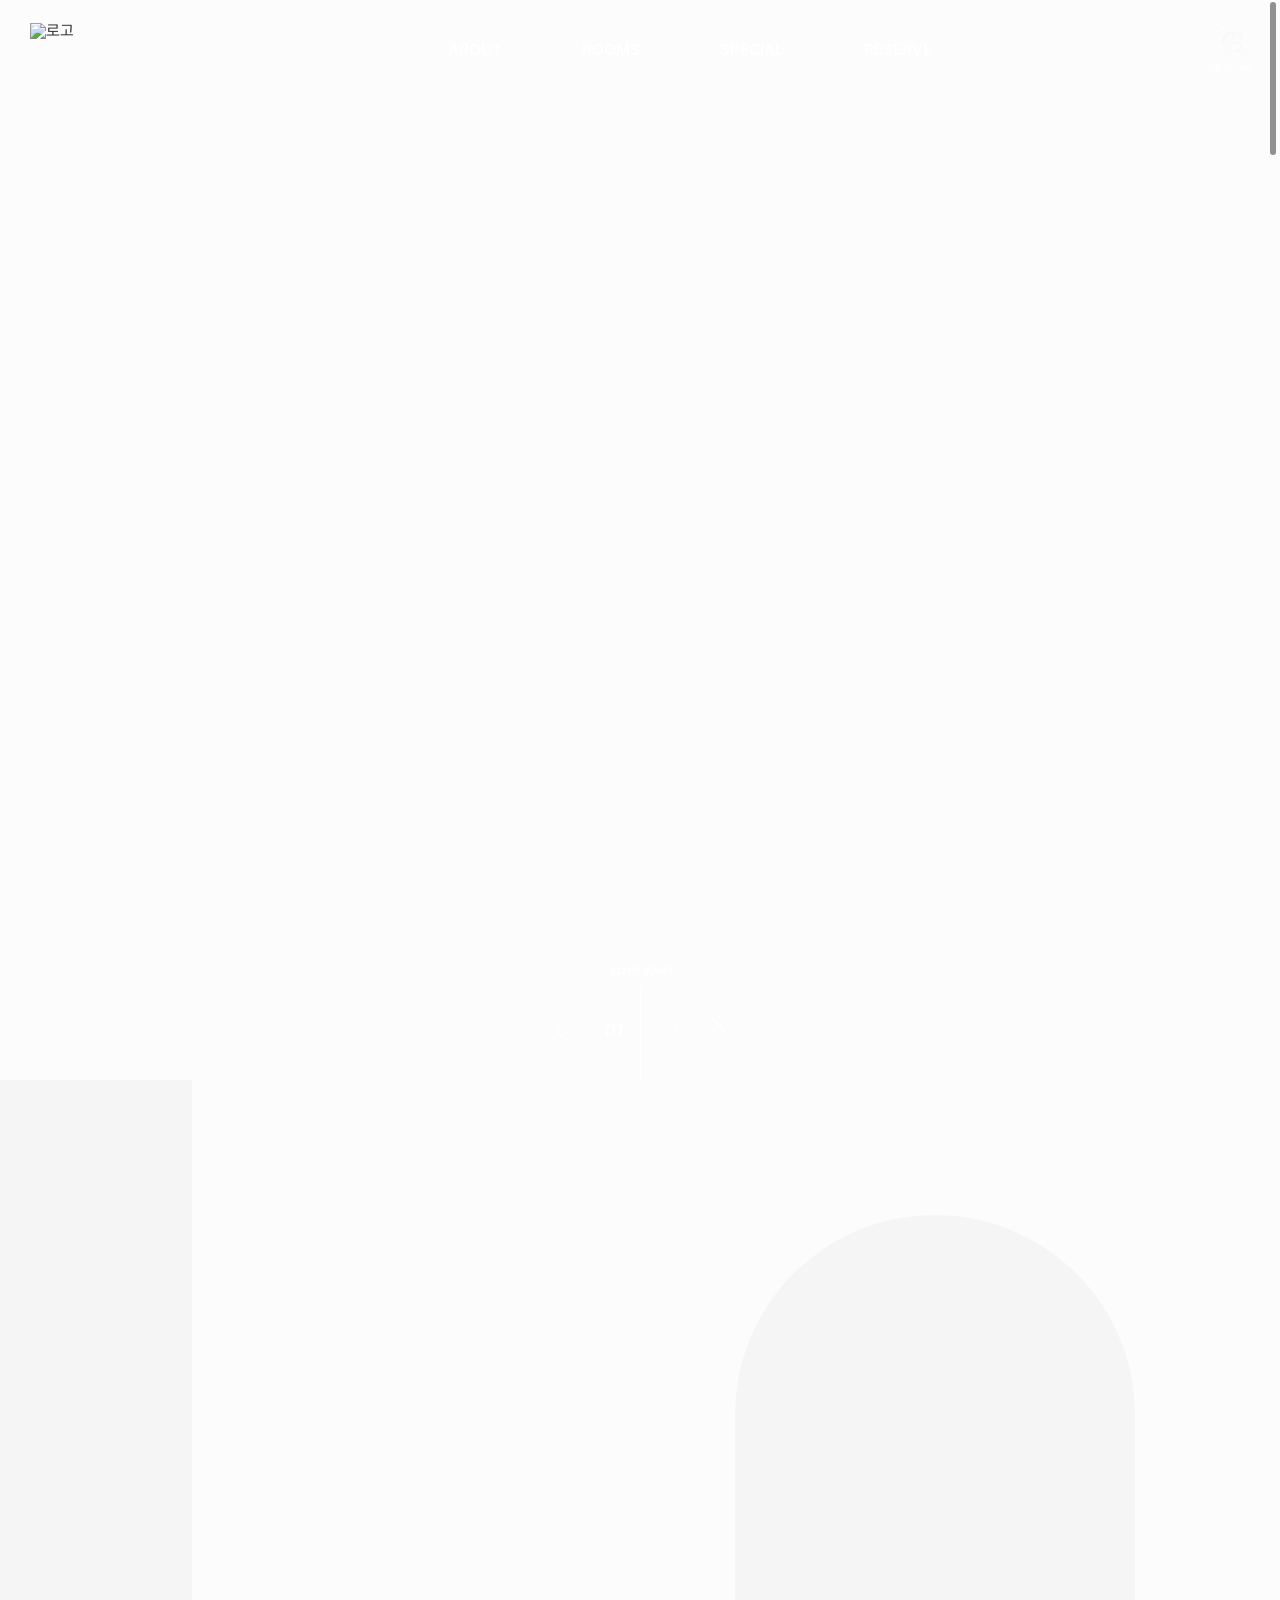
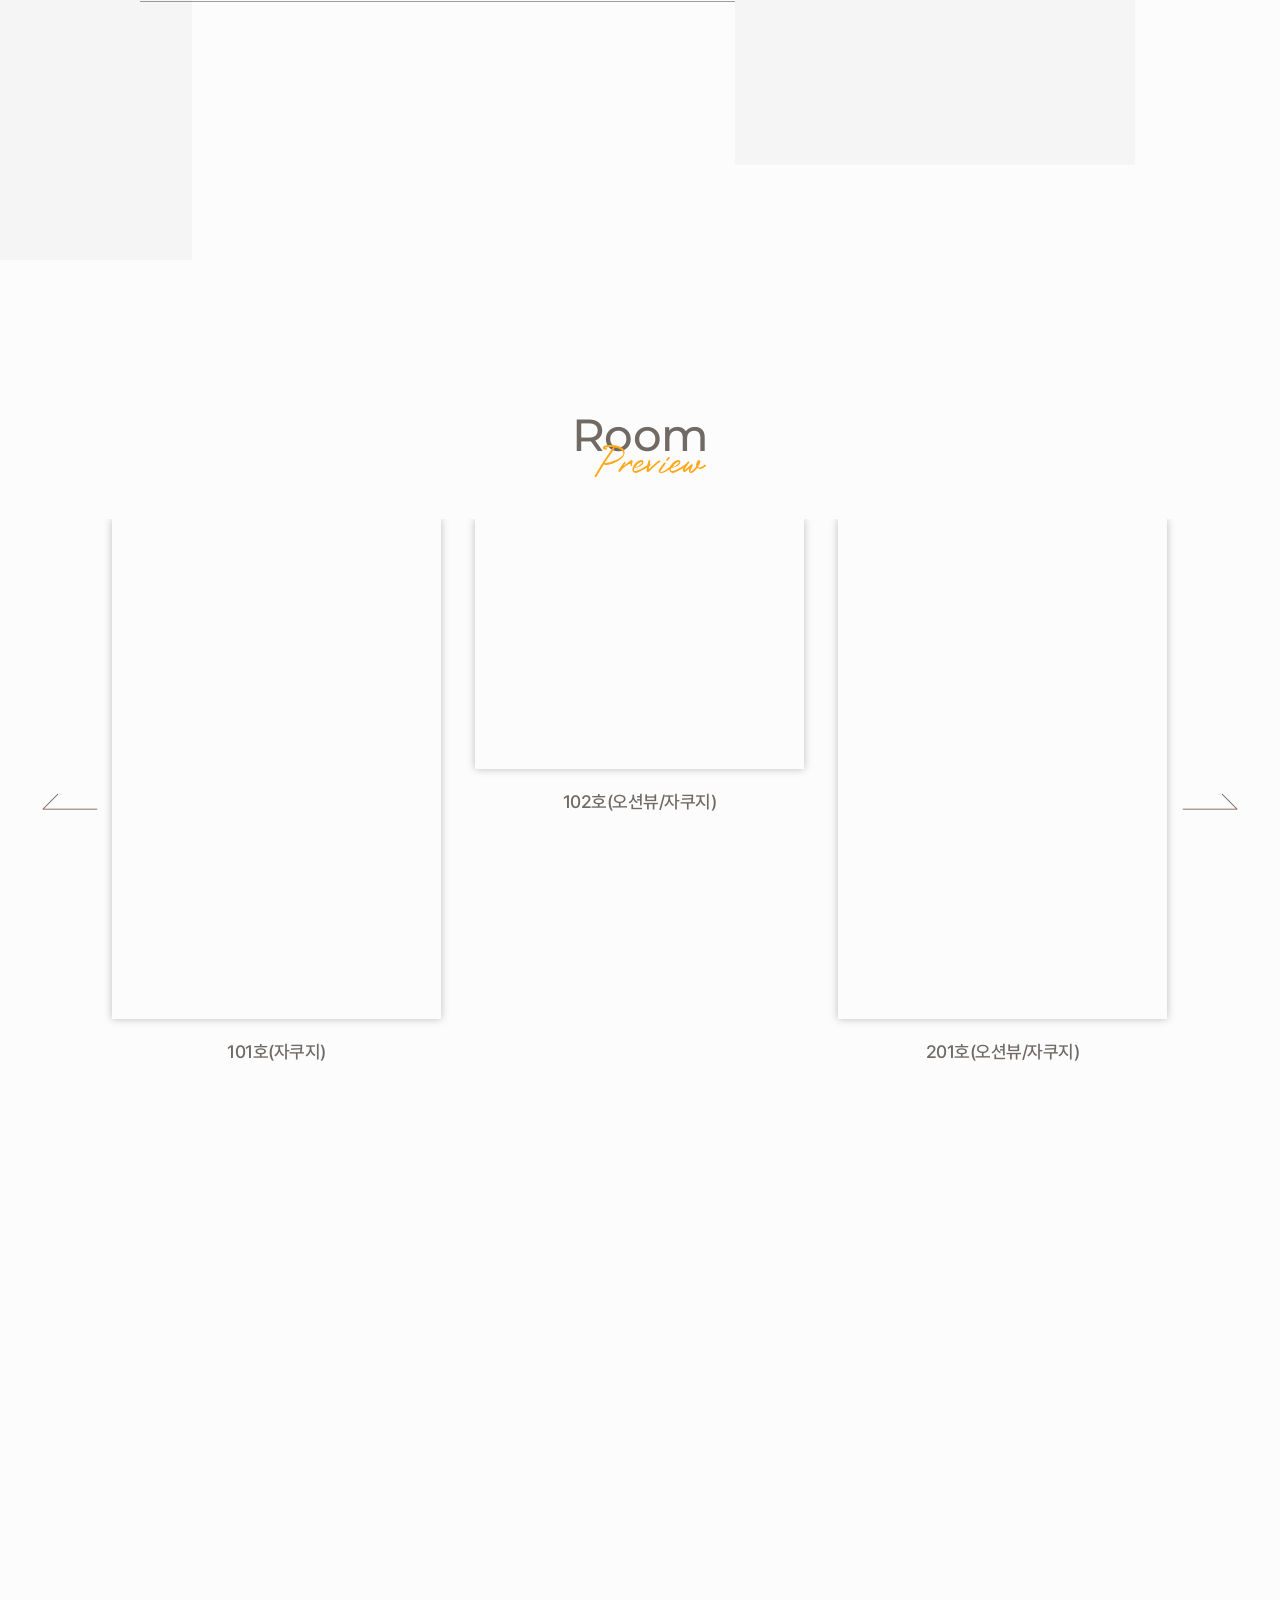
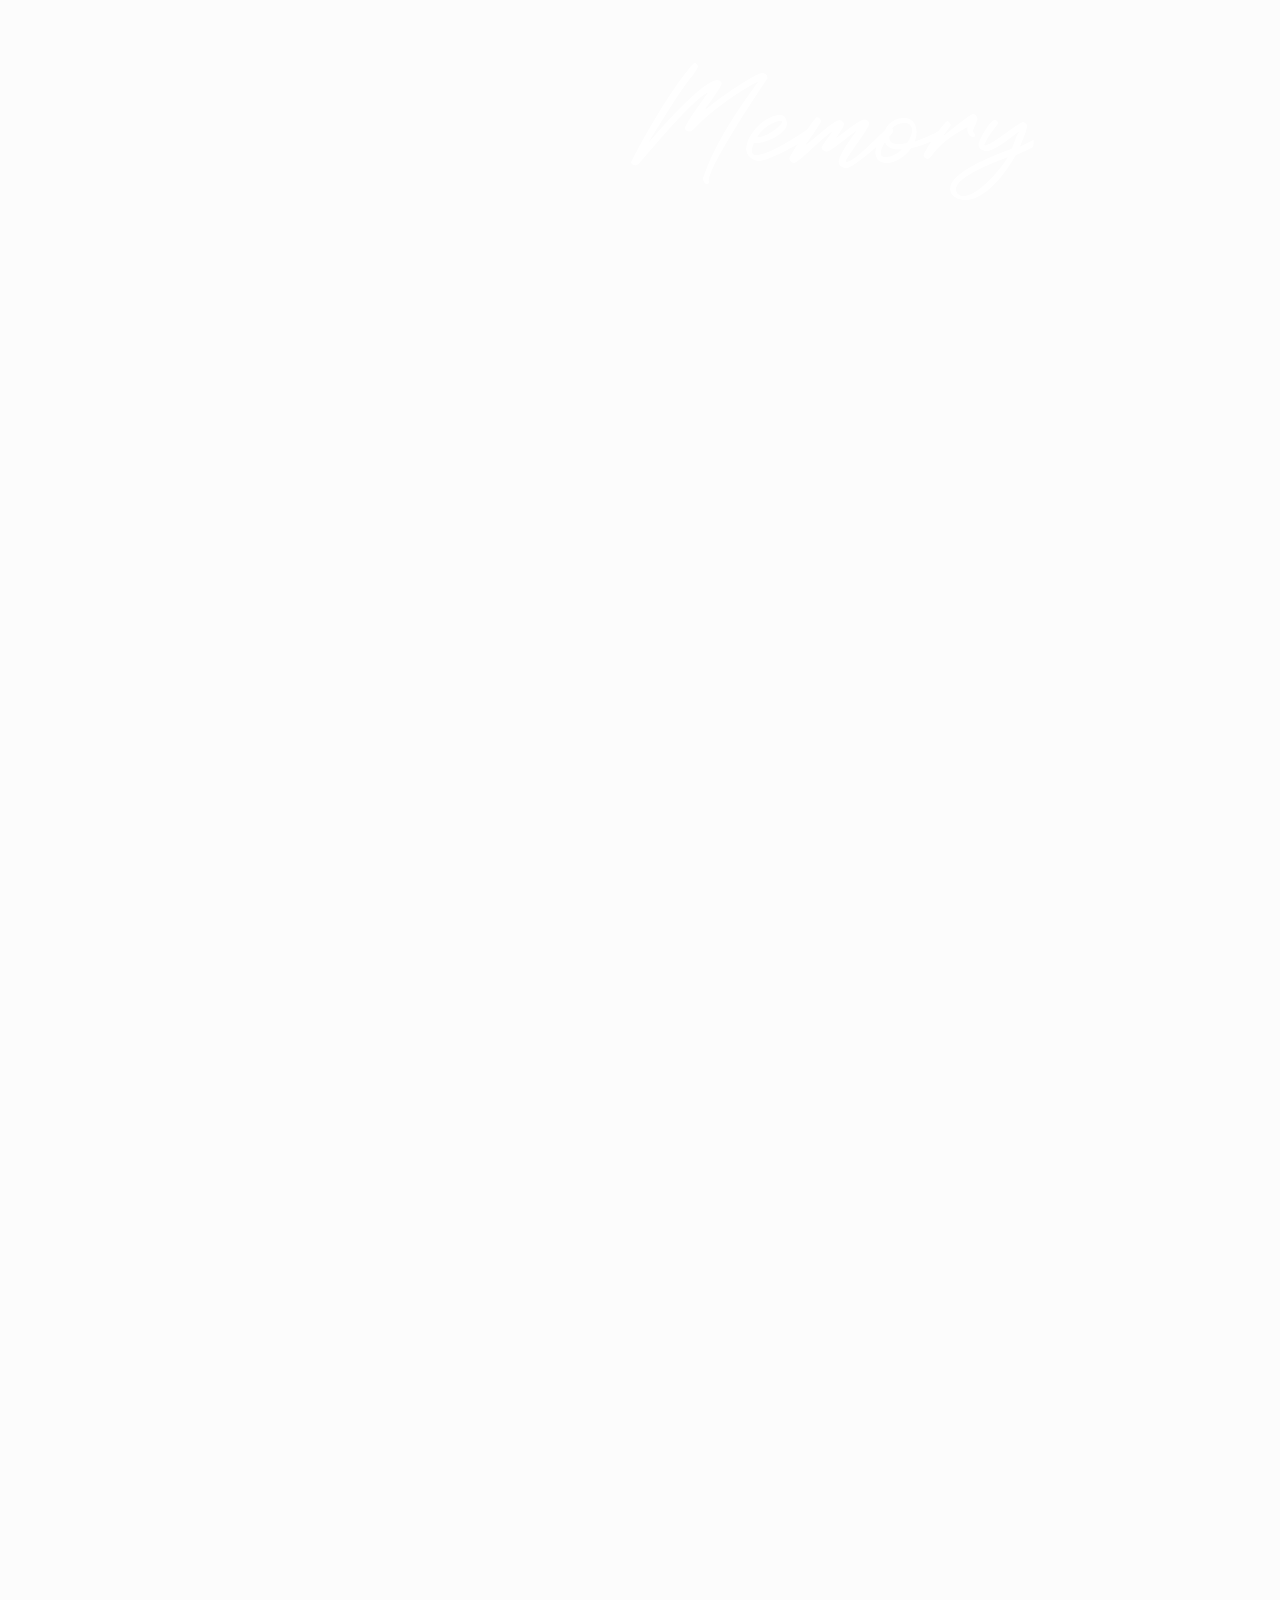
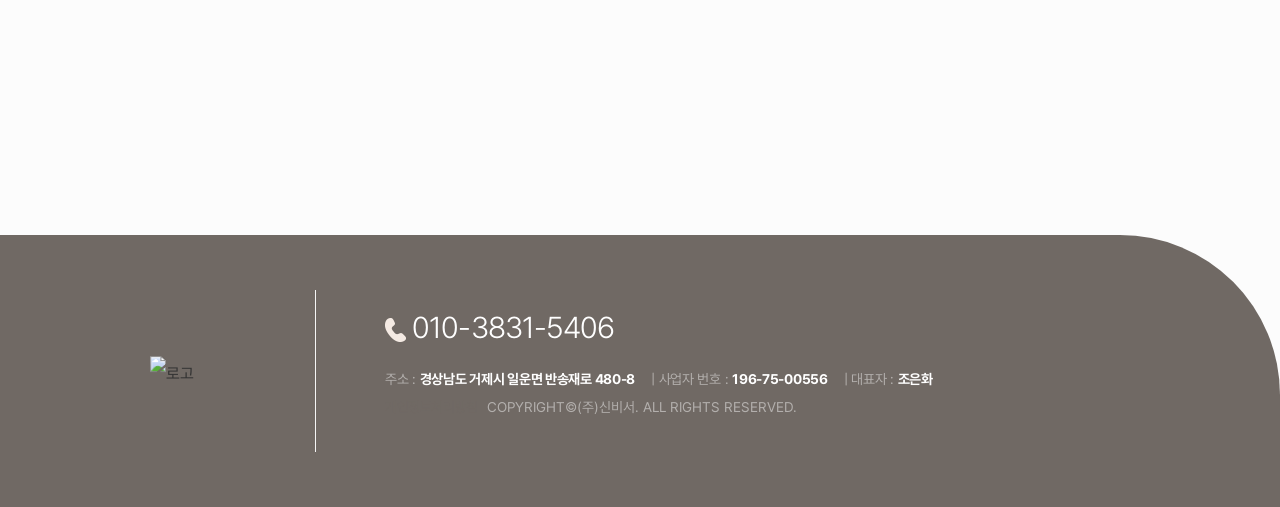
==== commit 3ac55bbc: "Update template code and site data" ====
--- a/index.html
+++ b/index.html
@@ -38,6 +38,8 @@
   <meta name="twitter:title" content="거제 소동연가 스파 펜션 - 홈" />
   <meta name="twitter:description" content="오션뷰를 품은 자쿠지 스파가 있는 소동연가 펜션입니다. 거제도에서 편안한 쉼과 감성 가득한 시간을 연인, 가족과 함께 보내보세요." />
   
+  <meta name="naver-site-verification" content="2e38047b1dc6afe6f56db73b54175f055fc531f8" />
+  <meta name="google-site-verification" content="y2xXEuRRm_-0bk3GOwmAKHoEaCxeD1uXZtlC6N9N8qE" />
 </head>
 <body>
     <div id="wrap">
--- a/styles/theme.css
+++ b/styles/theme.css
@@ -1,20 +1,12 @@
-/* ============================================================
-   Theme CSS - 색상 및 폰트 정의 (이 파일만 교체하면 테마 변경)
-   - 백오피스 theme(color.primary/secondary, font.koMain/koSub/enMain)와 매핑
-   ============================================================ */
-
-/* ===== Fonts ===== */
-/* Noto Serif KR(ko-main): 웹폰트 / Pretendard(ko-sub)·Roustel(en-main): reset.css @font-face(로컬) */
+/* CDN Fonts */
+@import url('https://cdn.jsdelivr.net/gh/orioncactus/pretendard/dist/web/static/pretendard.min.css');
 @import url('https://fonts.googleapis.com/css2?family=Noto+Serif+KR:wght@200;300;400;500;600;700;900&display=swap');
 
+/* CSS Variables */
 :root {
-  /* ===== Colors (백오피스에서 변경 가능) ===== */
-  --color-primary: #eae0d7;    /* 라이트 배경/베이지 톤 */
-  --color-secondary: #867165;  /* 메인 브라운(브랜드) */
-  /* 투명도 파생은 CSS 상대색으로: rgb(from var(--color-primary) r g b / 0.5) */
-
-  /* ===== Fonts ===== */
-  --font-ko-main: 'Noto Serif KR', serif;   /* 한글 메인(명조 제목/본문) */
-  --font-ko-sub: 'Pretendard', sans-serif;  /* 한글 서브(본문 기본) */
-  --font-en-main: 'Roustel', serif;         /* 영문 메인(장식 스크립트) */
-}
+  --font-ko-main: 'Pretendard', sans-serif;
+  --font-ko-sub: 'Pretendard', sans-serif;
+  --font-en-main: 'Roustel', serif;
+  --color-primary: #F5F5F5;
+  --color-secondary: #706964;
+}
--- a/styles/style.css
+++ b/styles/style.css
@@ -511,7 +511,7 @@
 .main_room{padding:150px 0 150px 0;}
 .main_room .tits{text-align:center;}
 .main_room .tits h3{font-family:'Montserrat'; color:var(--color-secondary); font-weight:500; line-height:1.1em; font-size:45px;animation-delay:0.2s;}
-.main_room .tits p{font-size:35px; font-weight:400 ;color:var(--color-primary);font-family: var(--font-en-main); line-height:1.1em; text-indent:15px; margin-top:-19px;animation-delay:0.3s;}
+.main_room .tits p{font-size:35px; font-weight:400 ;color:#ffa81a;font-family: var(--font-en-main); line-height:1.1em; text-indent:15px; margin-top:-19px;animation-delay:0.3s;}
 
 .main_room .cont{max-width:1056px; margin:0 auto; margin-top:40px;padding:0 80px; position:Relative;animation-delay:0.4s;}
 .main_room .cont .room{width:calc(100% + 34px); margin-left:-17px; overflow:hidden; box-sizing:border-box ; padding:0 17px;}
@@ -1934,12 +1934,13 @@
 .pre-wrap .vimg:before{width:30px;height:40px; left:50%;margin-left:-15px; top:-20px; background:rgb(from var(--color-primary) r g b / 0.3); display:block; content:"";position:Absolute;}
 .pre-wrap .vimg:after{width:0;height:40px; left:50%;margin-left:-1px; top:-20px; border-left:1px solid rgb(from var(--color-secondary) r g b / 0.65); display:block; content:"";position:Absolute;}
 
-.pre-wrap .vimg .img {margin-top: 85px;height: 600px;background-size: cover !important;animation-delay: 0.6s;}
+.pre-wrap .vimg .img {margin-top: 85px;animation-delay: 0.6s;}
+.pre-wrap .vimg .img img {display:block;width:100%;height:auto;}
 
 @media only screen and (max-width:1250px) {
     .pre-wrap .vimg{margin-top:80px;}
     .pre-wrap .vimg .stit{margin-top:25px;font-size:14px;}
-    .pre-wrap .vimg .img{margin-top:60px; height:500px;}
+    .pre-wrap .vimg .img{margin-top:60px;}
 }
 @media only screen and (max-width:1100px) {
 
@@ -1948,17 +1949,16 @@
 
     .pre-wrap .vimg:after{height:30px; top:-15px;}
     .pre-wrap .vimg .stit{margin-top:20px;font-size:13px;}
-    .pre-wrap .vimg .img{margin-top:40px; height:400px;}
+    .pre-wrap .vimg .img{margin-top:40px;}
 }
 @media only screen and (max-width:680px) {
     .pre-wrap .vimg{margin-top:60px;}
     .pre-wrap .vimg .stit{margin-top:15px;font-size:12px;}
-    .pre-wrap .vimg .img{margin-top:25px; height:300px;}
+    .pre-wrap .vimg .img{margin-top:25px;}
 
 }
 @media only screen and (max-width:480px) {
     .pre-wrap .vimg .stit{margin-top:10px;font-size:11px;}
-    .pre-wrap .vimg .img{ height:200px;}
 }
 
 
--- a/styles/popup.css
+++ b/styles/popup.css
@@ -39,7 +39,7 @@
     /* 폭 고정 없음 → 이미지 원본 비율대로 늘어남 (잘림 방지) */
     width: auto;
     min-width: 300px;
-    max-width: min(90vw, 700px);
+    max-width: min(90vw, 380px);
     max-height: 90vh;
     background: #fff;
     padding: 10px;
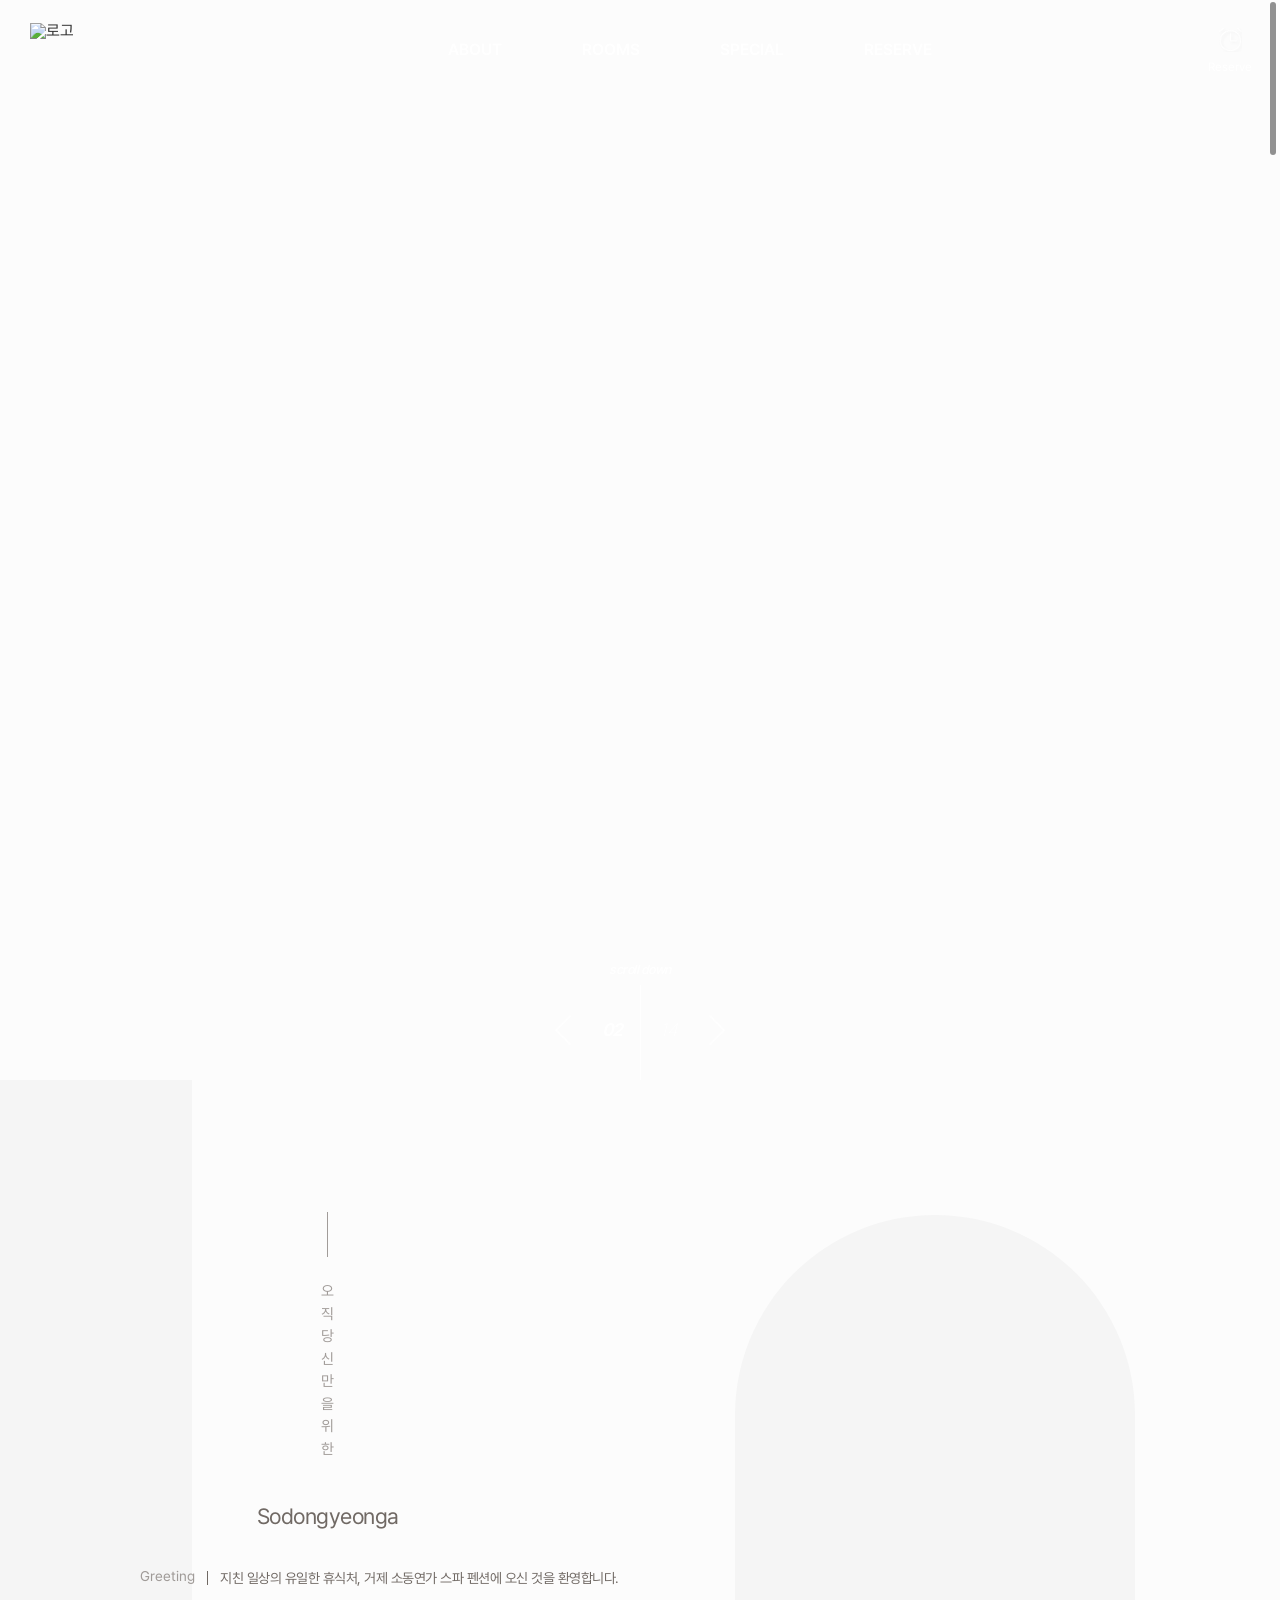
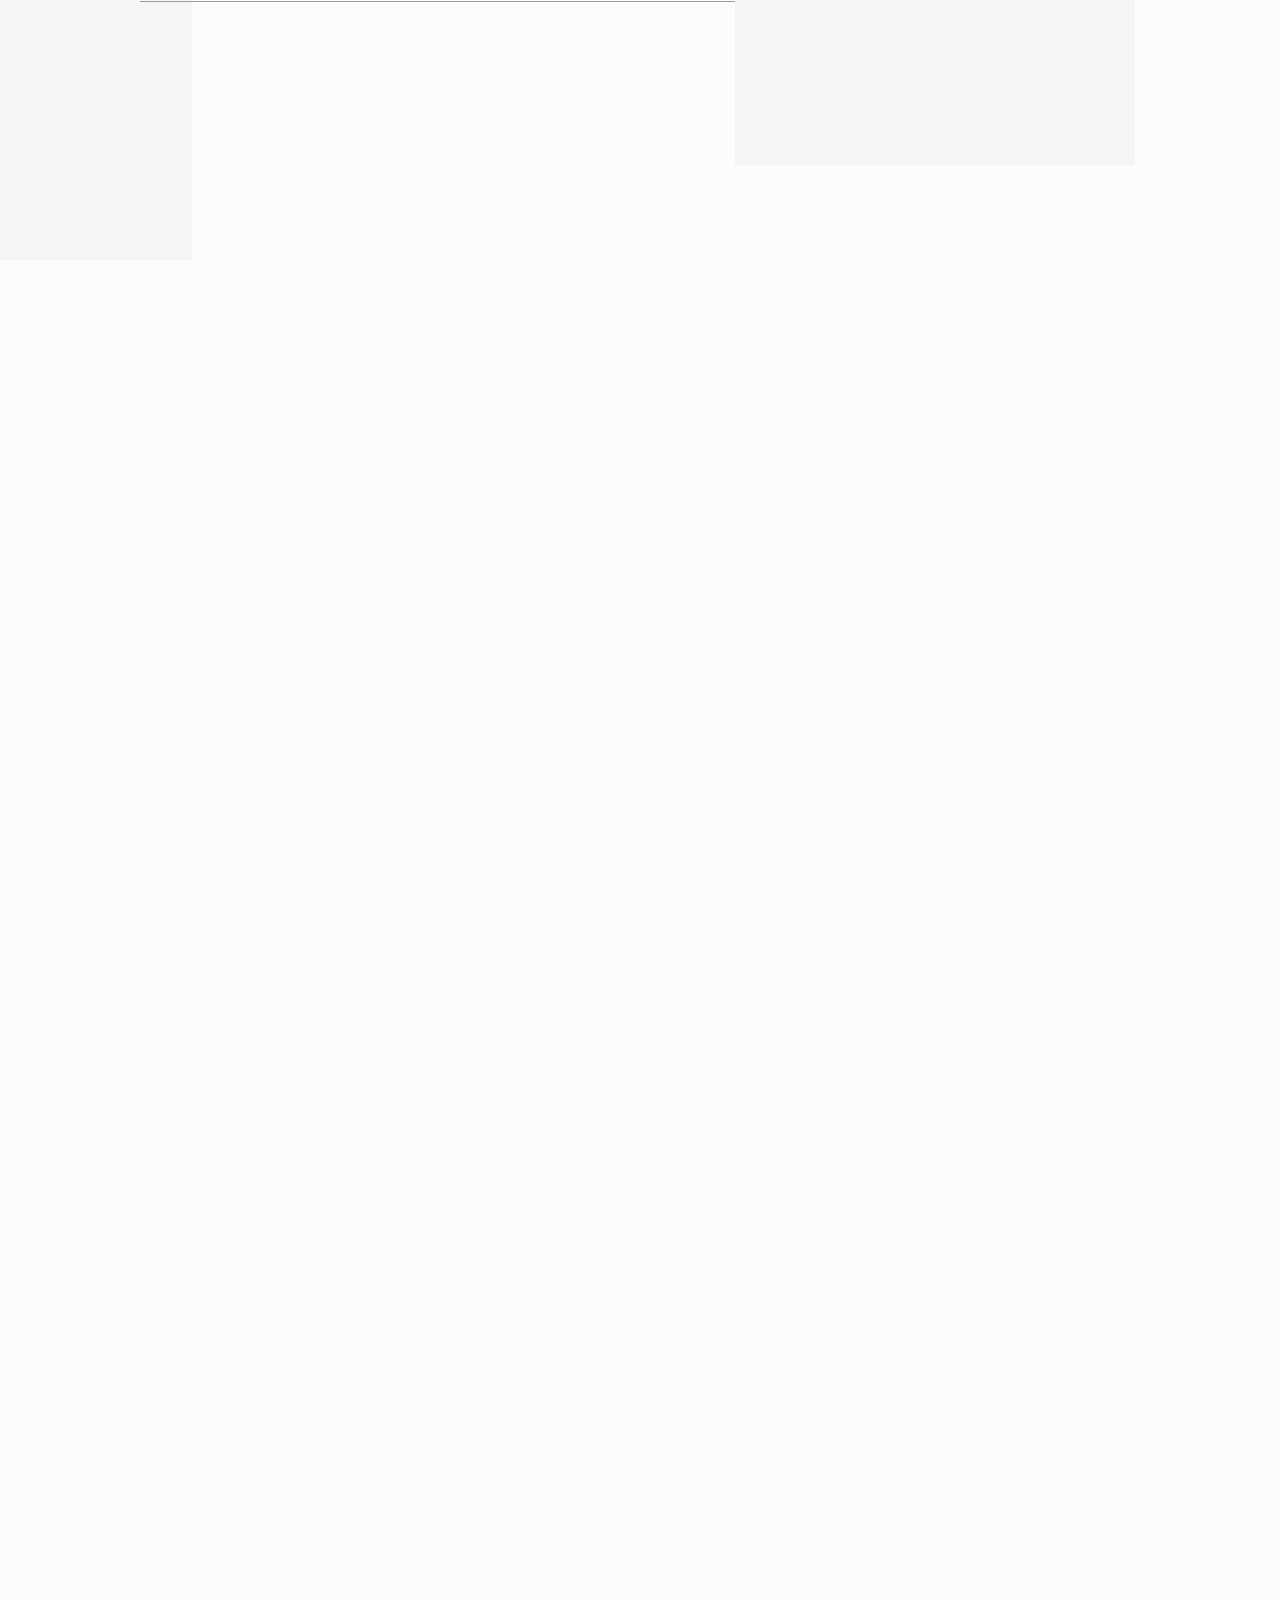
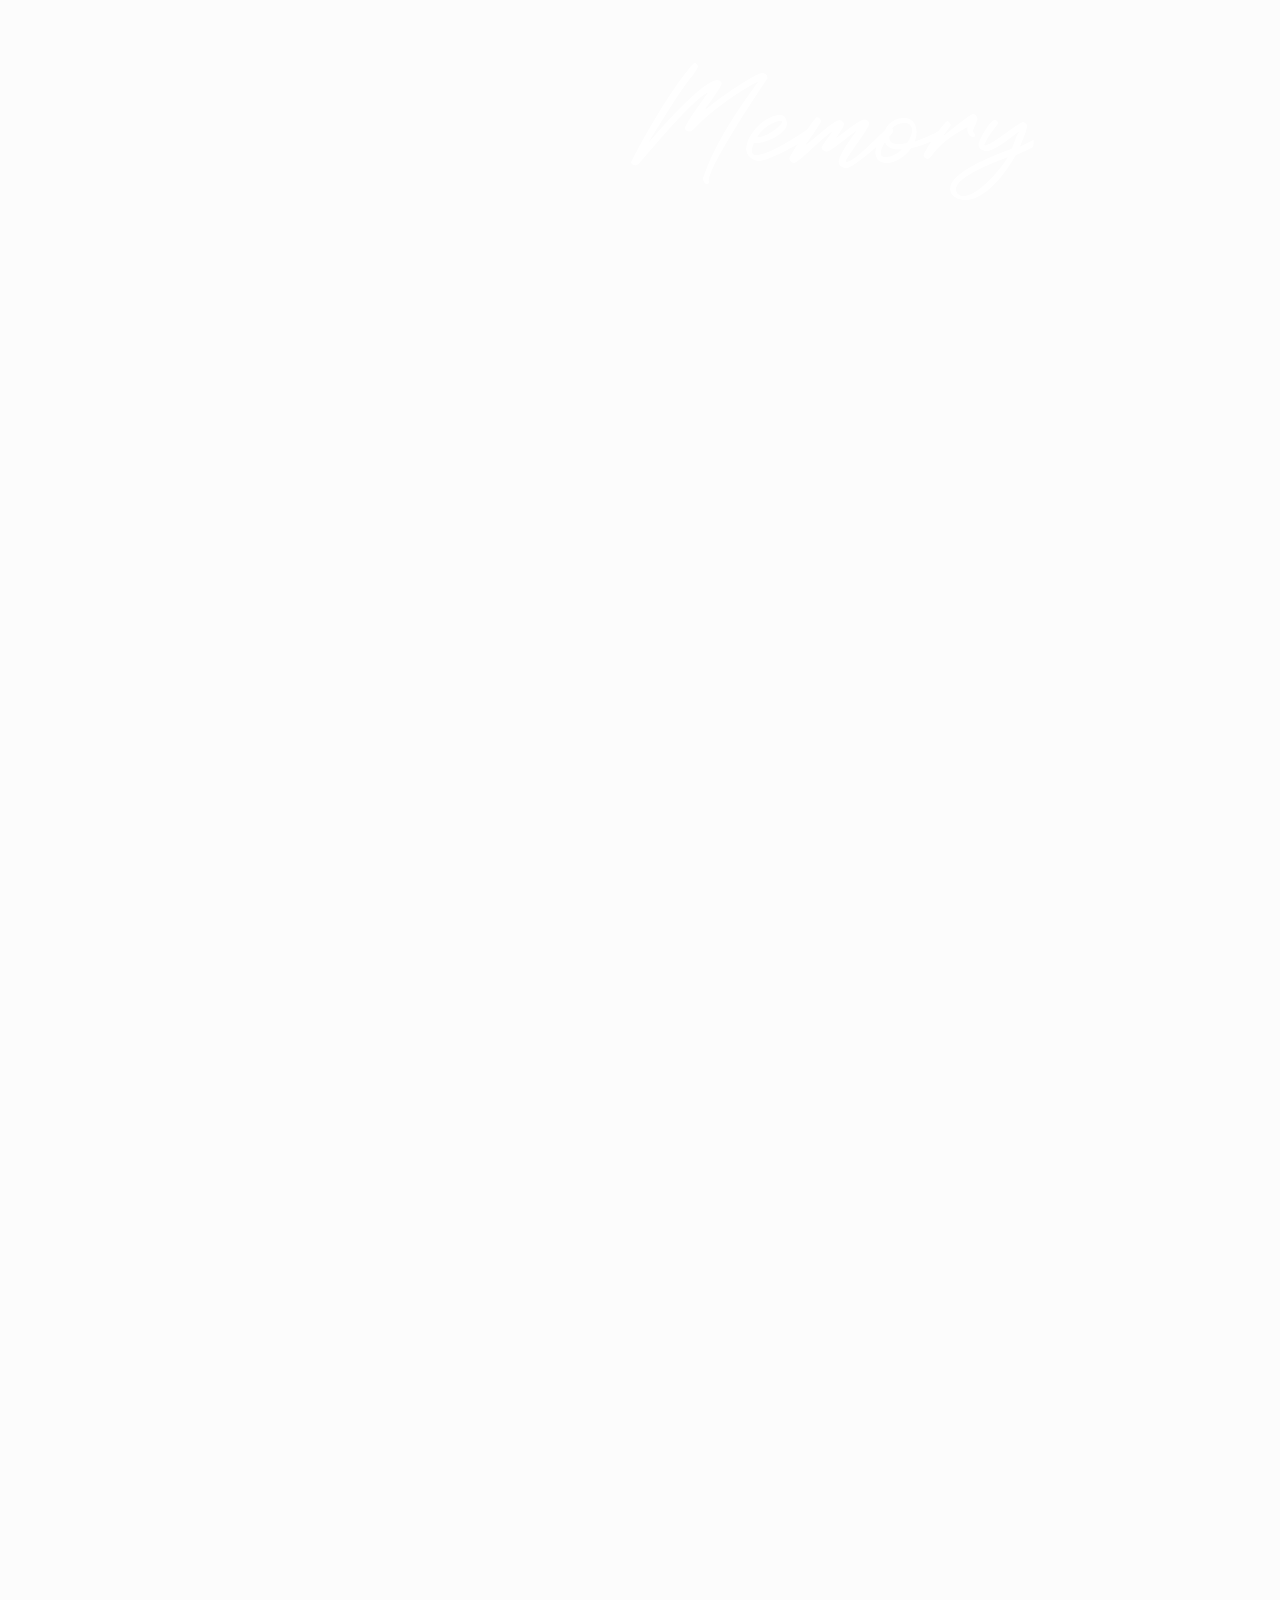
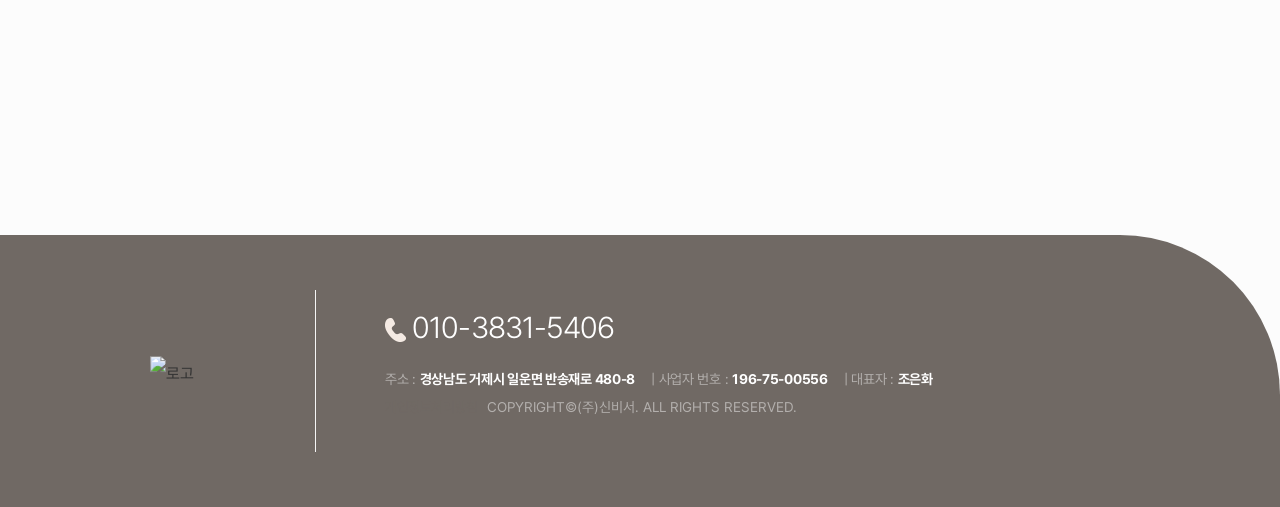
==== commit 433f04cc: "Update template code and site data" ====
--- a/index.html
+++ b/index.html
@@ -38,7 +38,7 @@
   <meta name="twitter:title" content="거제 소동연가 스파 펜션 - 홈" />
   <meta name="twitter:description" content="오션뷰를 품은 자쿠지 스파가 있는 소동연가 펜션입니다. 거제도에서 편안한 쉼과 감성 가득한 시간을 연인, 가족과 함께 보내보세요." />
   
-  <meta name="naver-site-verification" content="2e38047b1dc6afe6f56db73b54175f055fc531f8" />
+  <meta name="naver-site-verification" content="83eddb1c8c97e8dca465faf8d180240392d40a80" />
   <meta name="google-site-verification" content="y2xXEuRRm_-0bk3GOwmAKHoEaCxeD1uXZtlC6N9N8qE" />
 </head>
 <body>
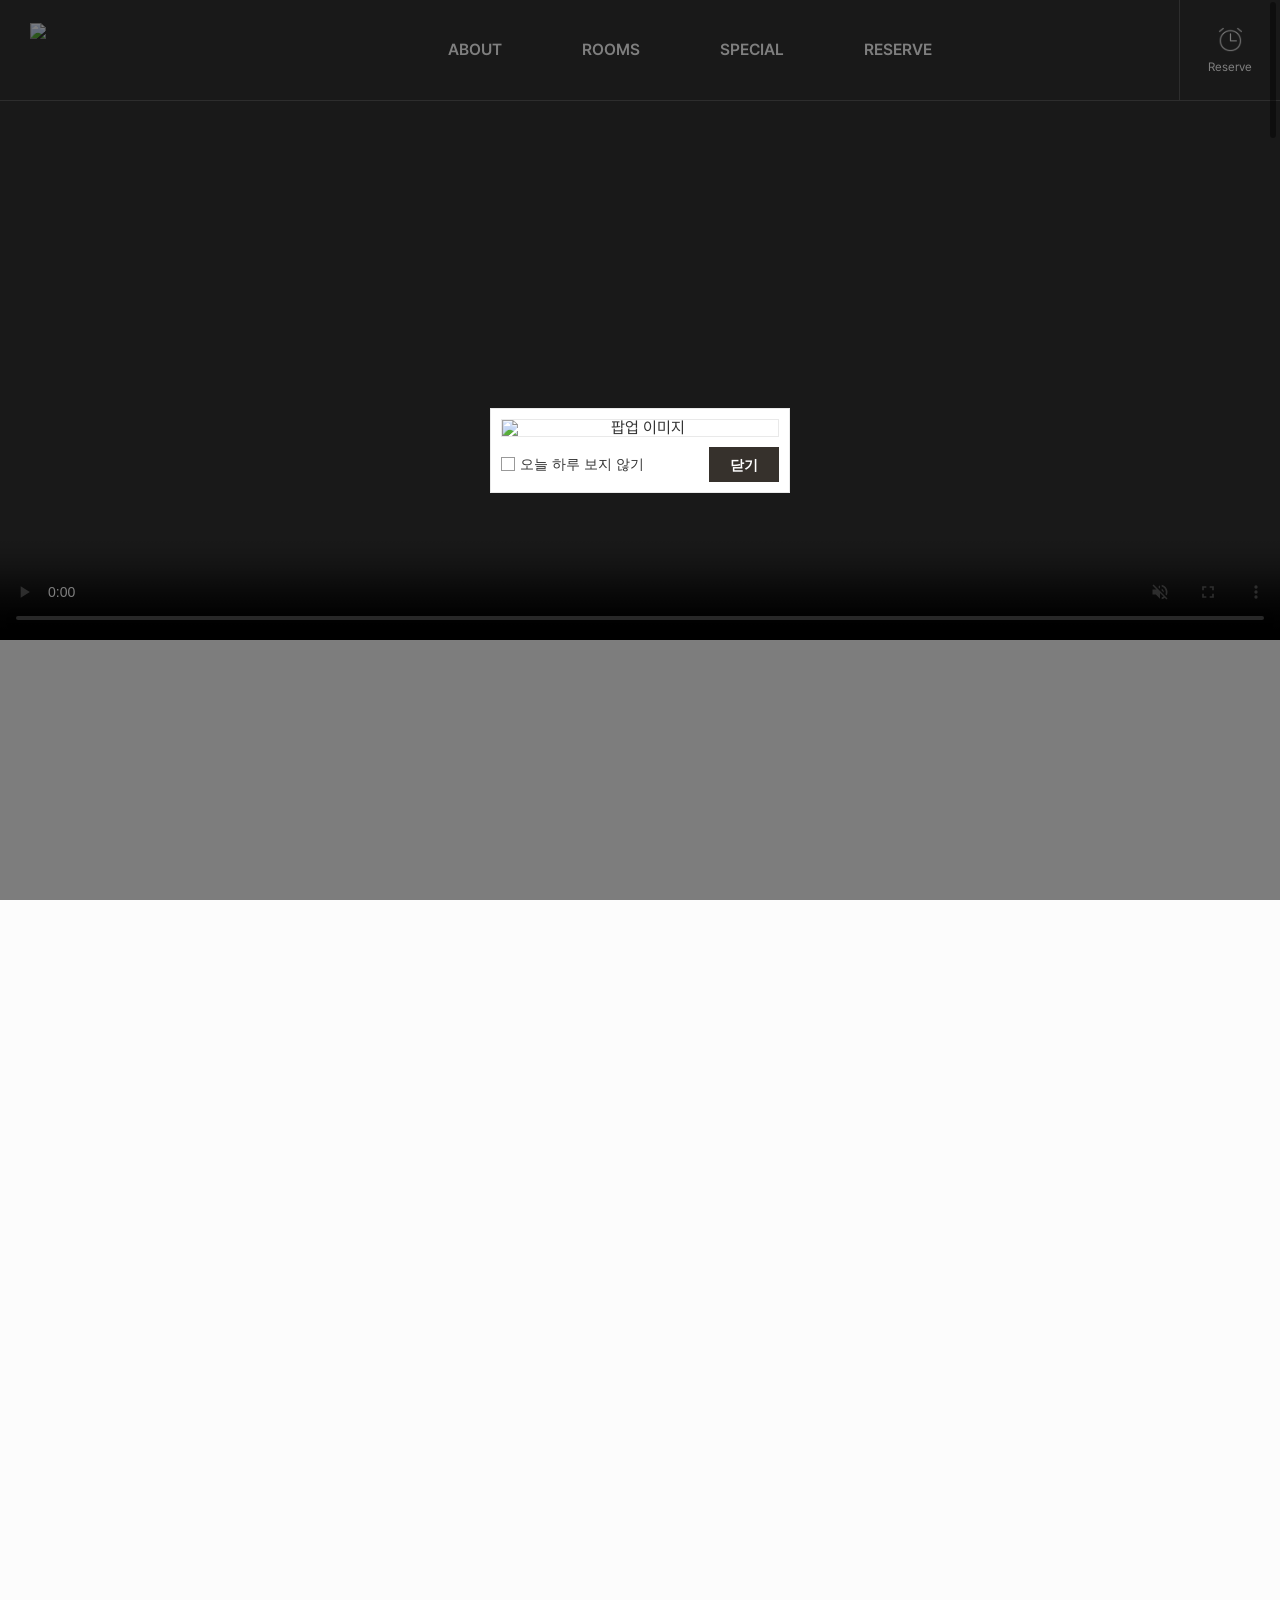
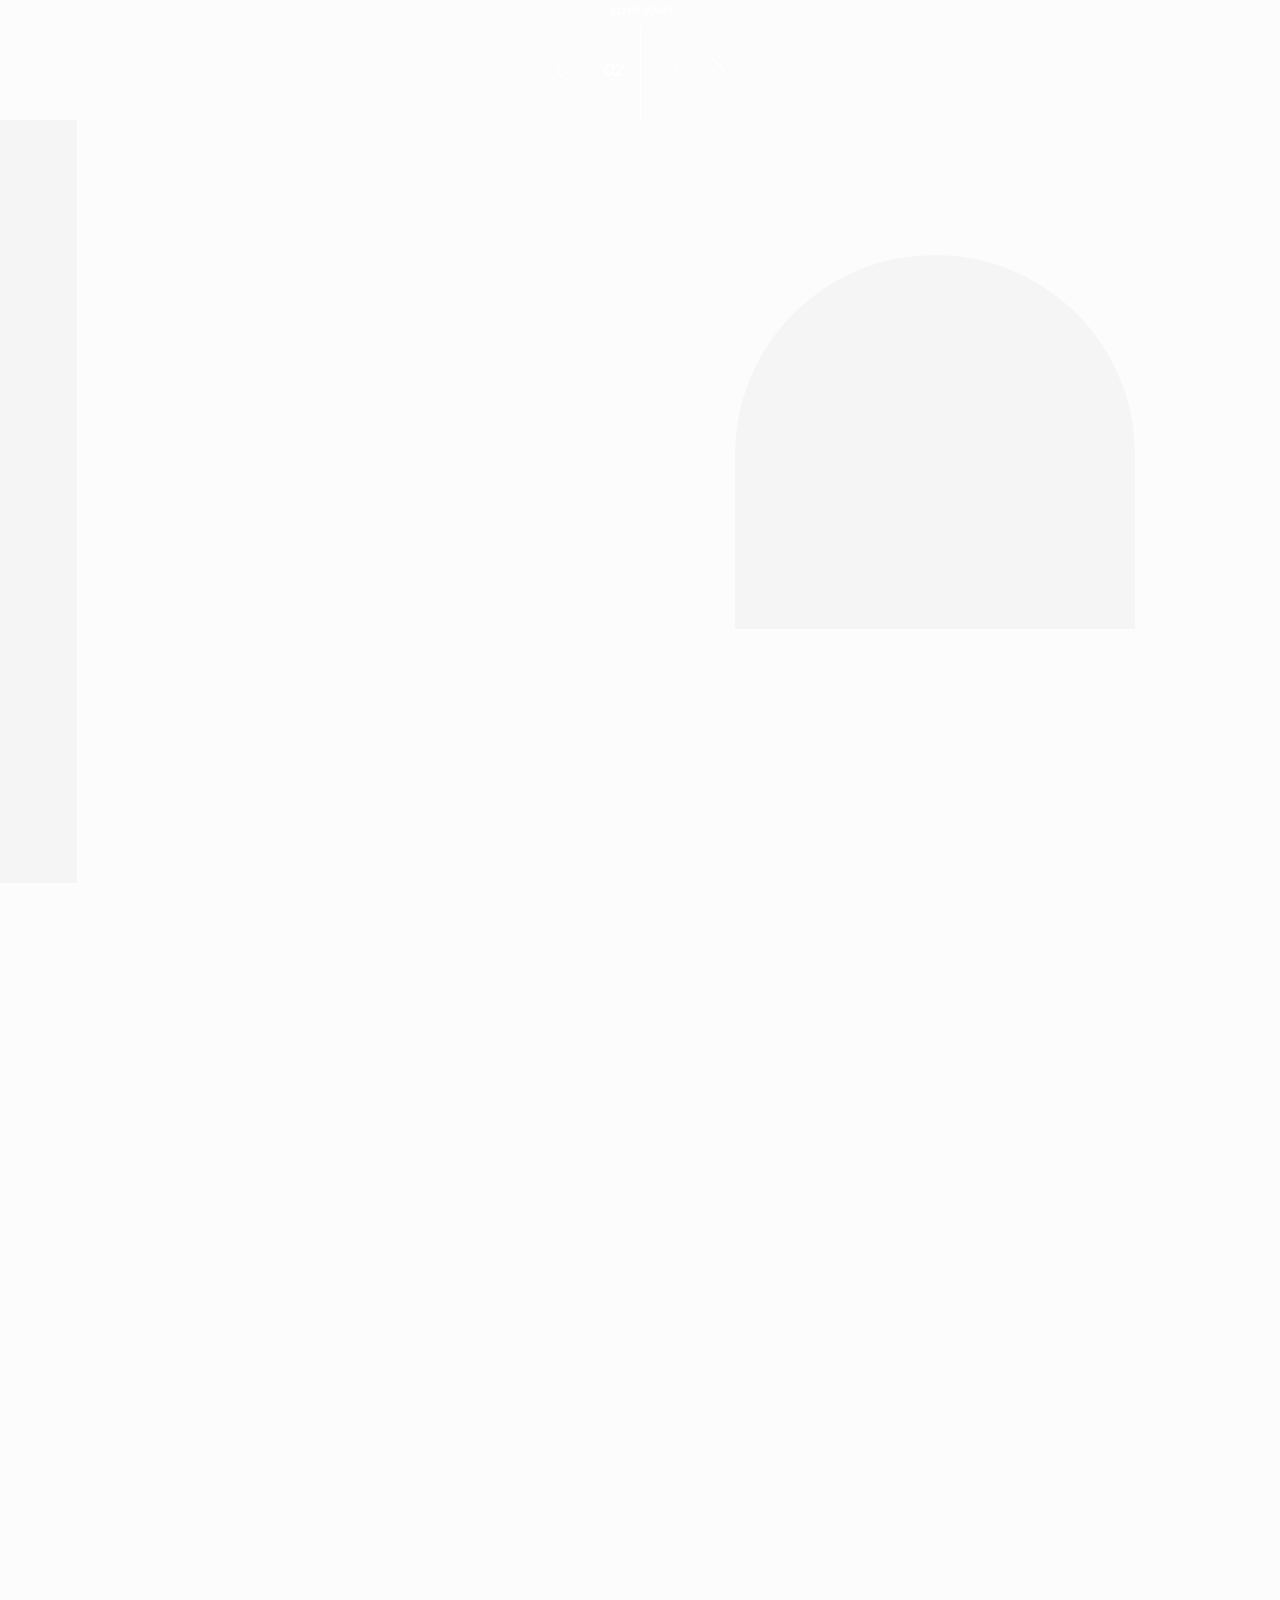
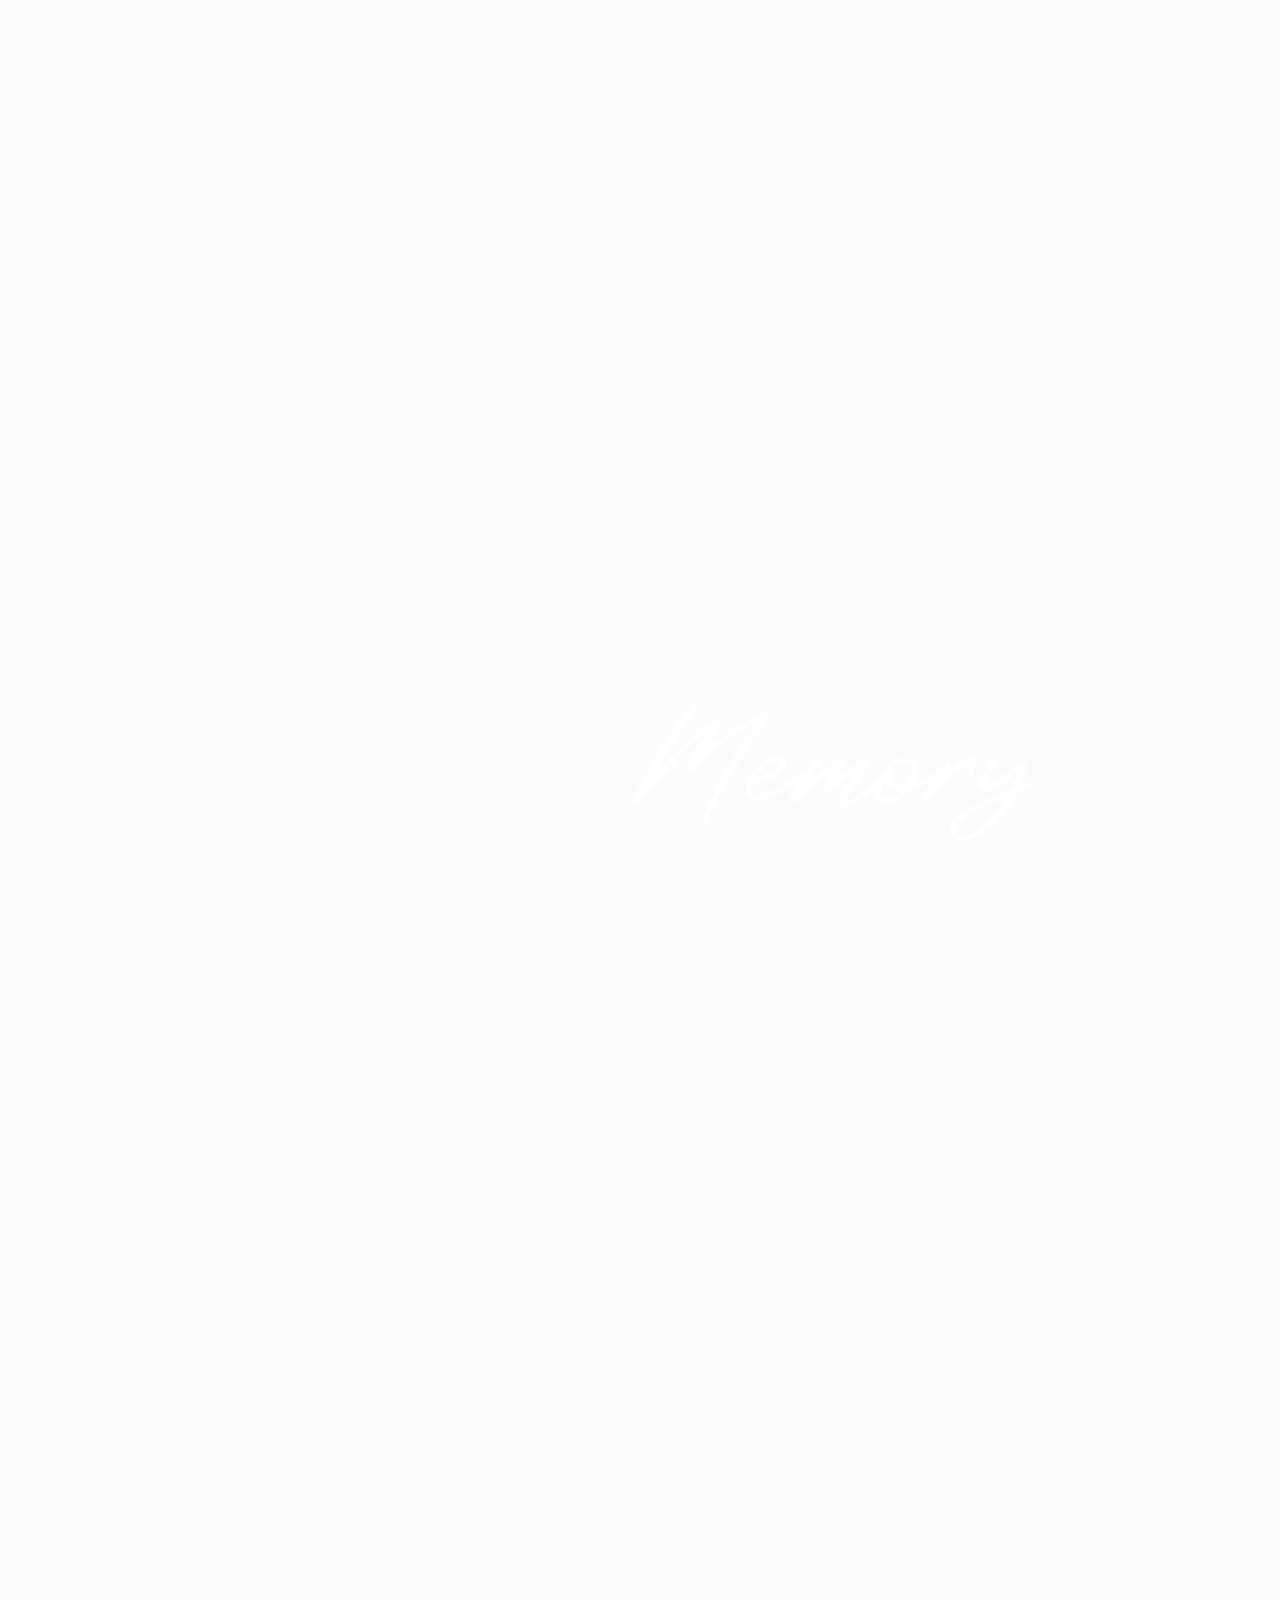
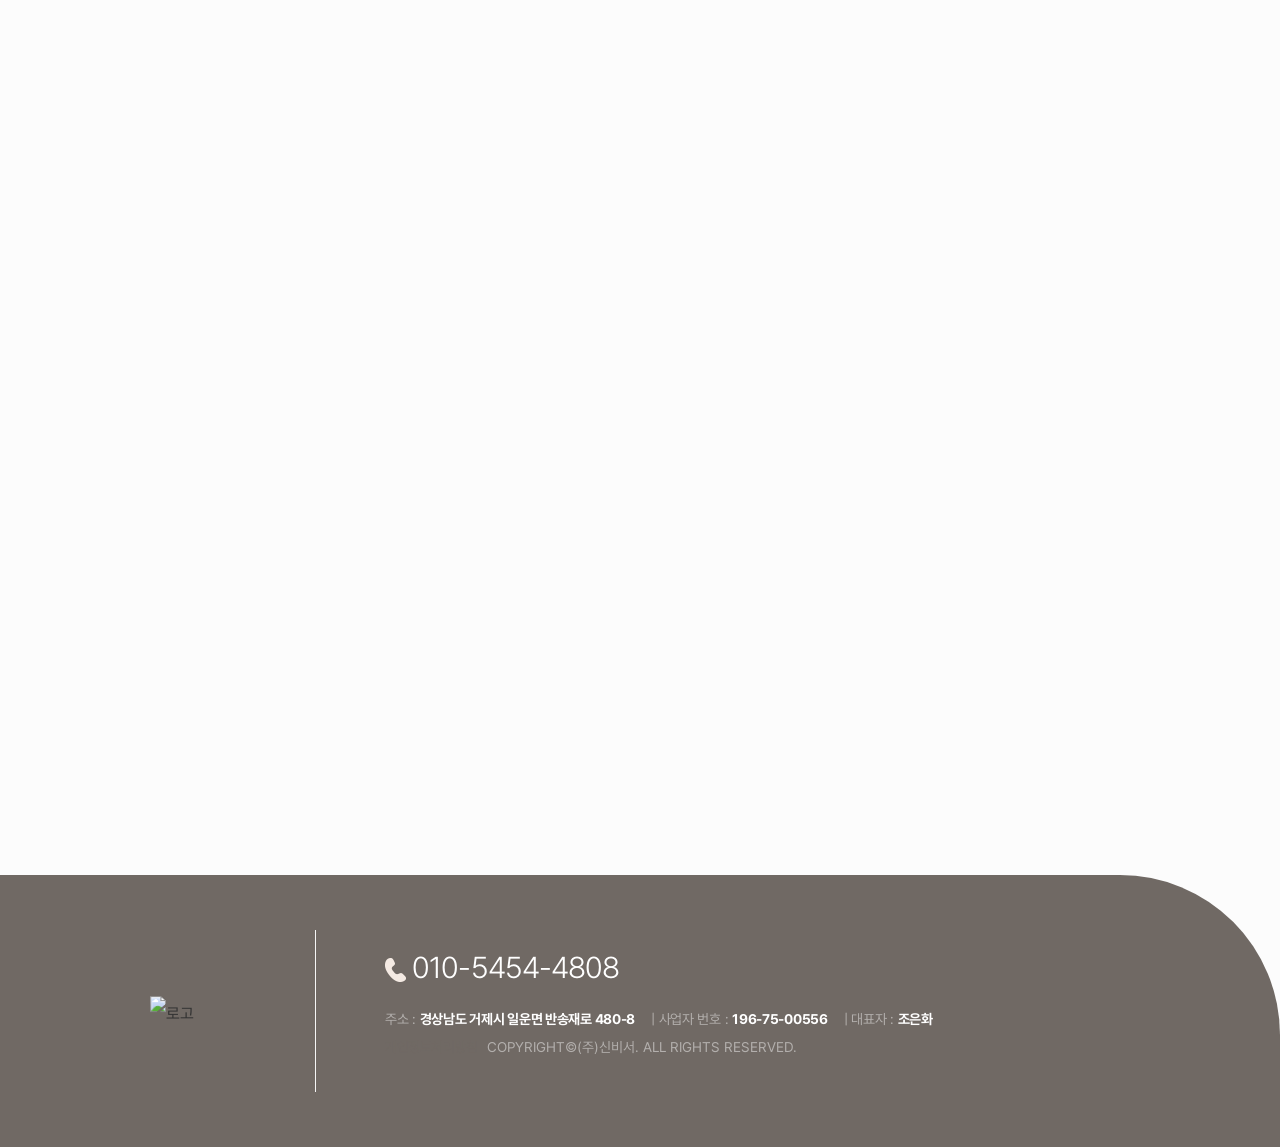
==== commit a93787d0: "Update template code and site data" ====
--- a/index.html
+++ b/index.html
@@ -30,14 +30,14 @@
   <meta property="og:type" content="website" />
   <meta property="og:title" content="거제 소동연가 스파 펜션 - 홈" />
   <meta property="og:description" content="오션뷰를 품은 자쿠지 스파가 있는 소동연가 펜션입니다. 거제도에서 편안한 쉼과 감성 가득한 시간을 연인, 가족과 함께 보내보세요." />
-  
+  <meta property="og:image" content="https://bookingplay-media.s3.amazonaws.com/item_images/2026/10/01/C65GuMzRwBIk.jpg" />
   <meta property="og:url" content="https://sodongyeonga.kr" />
 
   <!-- Twitter Card Meta Tags -->
   <meta name="twitter:card" content="summary_large_image" />
   <meta name="twitter:title" content="거제 소동연가 스파 펜션 - 홈" />
   <meta name="twitter:description" content="오션뷰를 품은 자쿠지 스파가 있는 소동연가 펜션입니다. 거제도에서 편안한 쉼과 감성 가득한 시간을 연인, 가족과 함께 보내보세요." />
-  
+  <meta name="twitter:image" content="https://bookingplay-media.s3.amazonaws.com/item_images/2026/10/01/C65GuMzRwBIk.jpg" />
   <meta name="naver-site-verification" content="83eddb1c8c97e8dca465faf8d180240392d40a80" />
   <meta name="google-site-verification" content="y2xXEuRRm_-0bk3GOwmAKHoEaCxeD1uXZtlC6N9N8qE" />
 </head>
--- a/styles/style.css
+++ b/styles/style.css
@@ -178,6 +178,51 @@
 
 }
 
+/* ======================================================
+header 네이버·인스타그램 (homepage.socialLinks.blog / .instagram 있을 때만 노출)
+- 마크업 기본 display:none → header-footer-mapper.mapSocialLinks 가 값 있을 때만 보인다.
+- 버튼 박스·아이콘은 원본 그대로: 네이버 = fisterrapension.kr .btn_naver (N 로고 30px),
+  인스타 = thebestpoolvilla.co.kr .btn_insta (34px, top:14%).
+- 가로 위치: 원본은 % 값이라 좁은 PC 폭에서 YBS 와 겹친다(피스테라 1480px 이하 실측).
+  YBS 의 right(5% / 6% / 9%) 에 px 를 더해 [인스타][네이버] | YBS | 예약 순으로 붙인다.
+  (네이버 중심 = YBS 왼쪽 경계선 + 30px, 인스타 중심 = 네이버 + 50px)
+- 메뉴(hd_lnb)는 가운데 정렬이라 버튼이 생기면 오른쪽 끝 메뉴(RESERVE/TRAVEL)와 겹친다.
+  매퍼가 루트에 찍는 data-social="on" 일 때만 메뉴를 왼쪽으로 민다(더베스트 ≤1100px 처리와 같은 취지).
+  1481px 이상은 여유가 있어 그대로 두고, 그 아래는 TRAVEL 까지 5개 메뉴가 한 줄을 유지하는 만큼만 민다.
+=========================================================*/
+/*naver*/
+.header .btn_naver {position:absolute;right:calc(5% + 80px); top:0; width:100px;height:100px;text-align:center;display:flex;align-items: center; justify-content: center;font-size:12px;line-height:1;padding:0 0 0 0;color:#fff;letter-spacing:0;}
+.header .btn_naver span {display:block;padding-top:34px;color:#fff; font-size:12px;}
+.header .btn_naver .under{display:block;}
+/*insta*/
+.header .btn_insta {position:absolute;right:calc(5% + 130px); top:14%; width:100px;height:100px;text-align:center;display:flex;align-items: center; justify-content: center;font-size:12px;line-height:1;padding:0 0 0 0;color:#fff;letter-spacing:0;z-index:90;}
+.header .btn_insta span{display:block;padding-top:34px;color:#fff; font-size:12px;}
+.header .btn_insta .under{display:block; height:36px}
+/* 원본 그대로 100x100 투명 상자를 쓰다 보니 네이버 상자가 인스타 아이콘 위를 덮어, 인스타를 눌러도 네이버로 갔다.
+   상자는 클릭을 통과시키고 아이콘(.under)만 클릭을 받게 한다 (링크 동작은 그대로 a 가 처리). */
+.header .btn_naver,.header .btn_insta{pointer-events:none;}
+.header .btn_naver .under,.header .btn_insta .under{pointer-events:auto;}
+
+@media only screen and (max-width:1480px) {
+    .header .btn_naver {right:calc(6% + 80px);}
+    .header .btn_insta {right:calc(6% + 130px);}
+    [data-social='on'] .header .hd_lnb {padding-left:0; padding-right:80px;}
+}
+@media only screen and (max-width:1280px) {
+    .header .btn_naver {right:calc(9% + 80px);}
+    .header .btn_insta {right:calc(9% + 130px);}
+    [data-social='on'] .header .hd_lnb {padding-left:0; padding-right:140px;}
+}
+@media only screen and (max-width:999px) {
+    /* 모바일: 예약·YBS 는 숨고 메뉴(right:20px) 왼쪽에 [인스타][네이버] — 네이버는 피스테라 값 그대로 */
+    .header .btn_naver {right:5%;top:-17%;}
+    .header .btn_insta {right:calc(5% + 46px);top:2px;}
+}
+@media only screen and (max-width:480px) {
+    .header .btn_naver {right:10%;}
+    .header .btn_insta {right:calc(10% + 46px);}
+}
+
 
 
 .aside {position:relative; z-index:1112;position:fixed;right:-480px;top:0;height:100%; max-height:100%; min-width:320px;width:86%; max-width:480px;overflow-y:auto;background:var(--color-primary);transition-timing-function:ease-in-out;display:flex;align-items: center; justify-content: center;-webkit-transition:right .6s cubic-bezier(.77,0,.175,1);-moz-transition:right .6s cubic-bezier(.77,0,.175,1);transition:right .6s cubic-bezier(.77,0,.175,1)}
